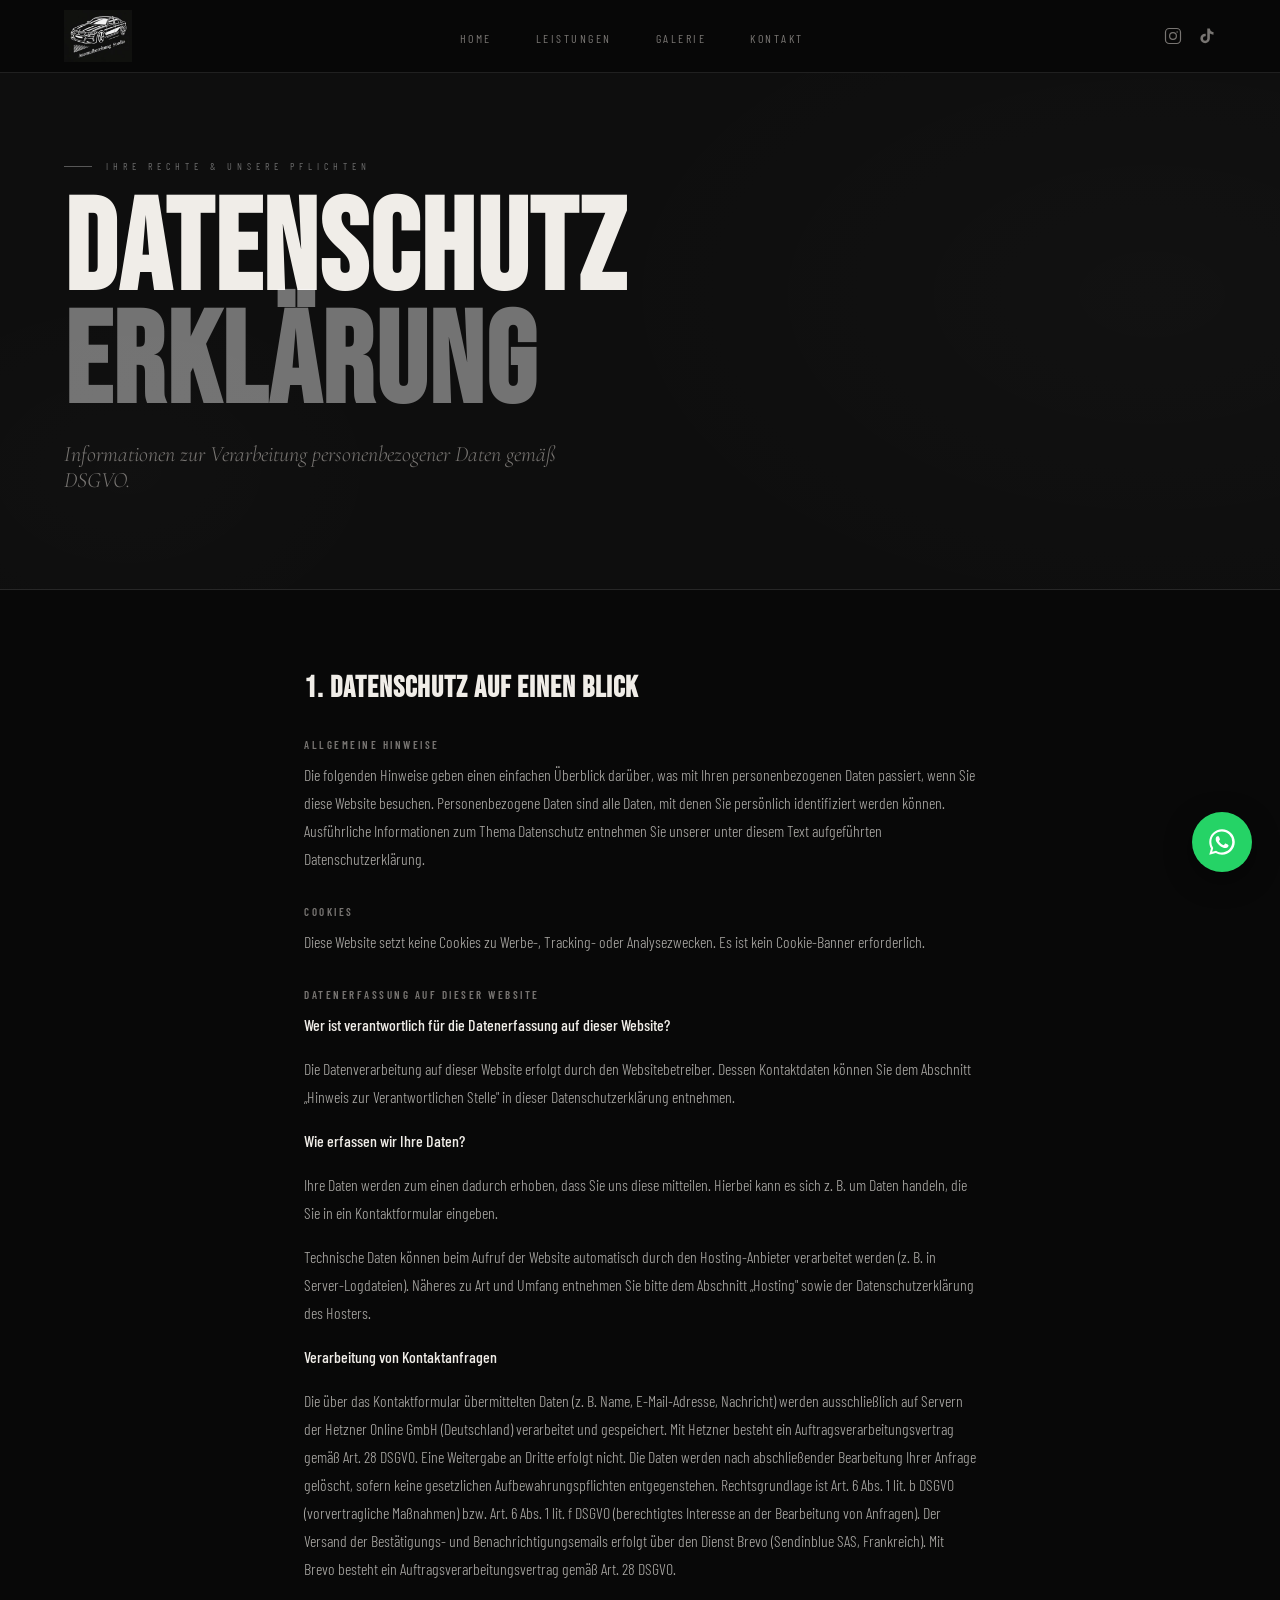
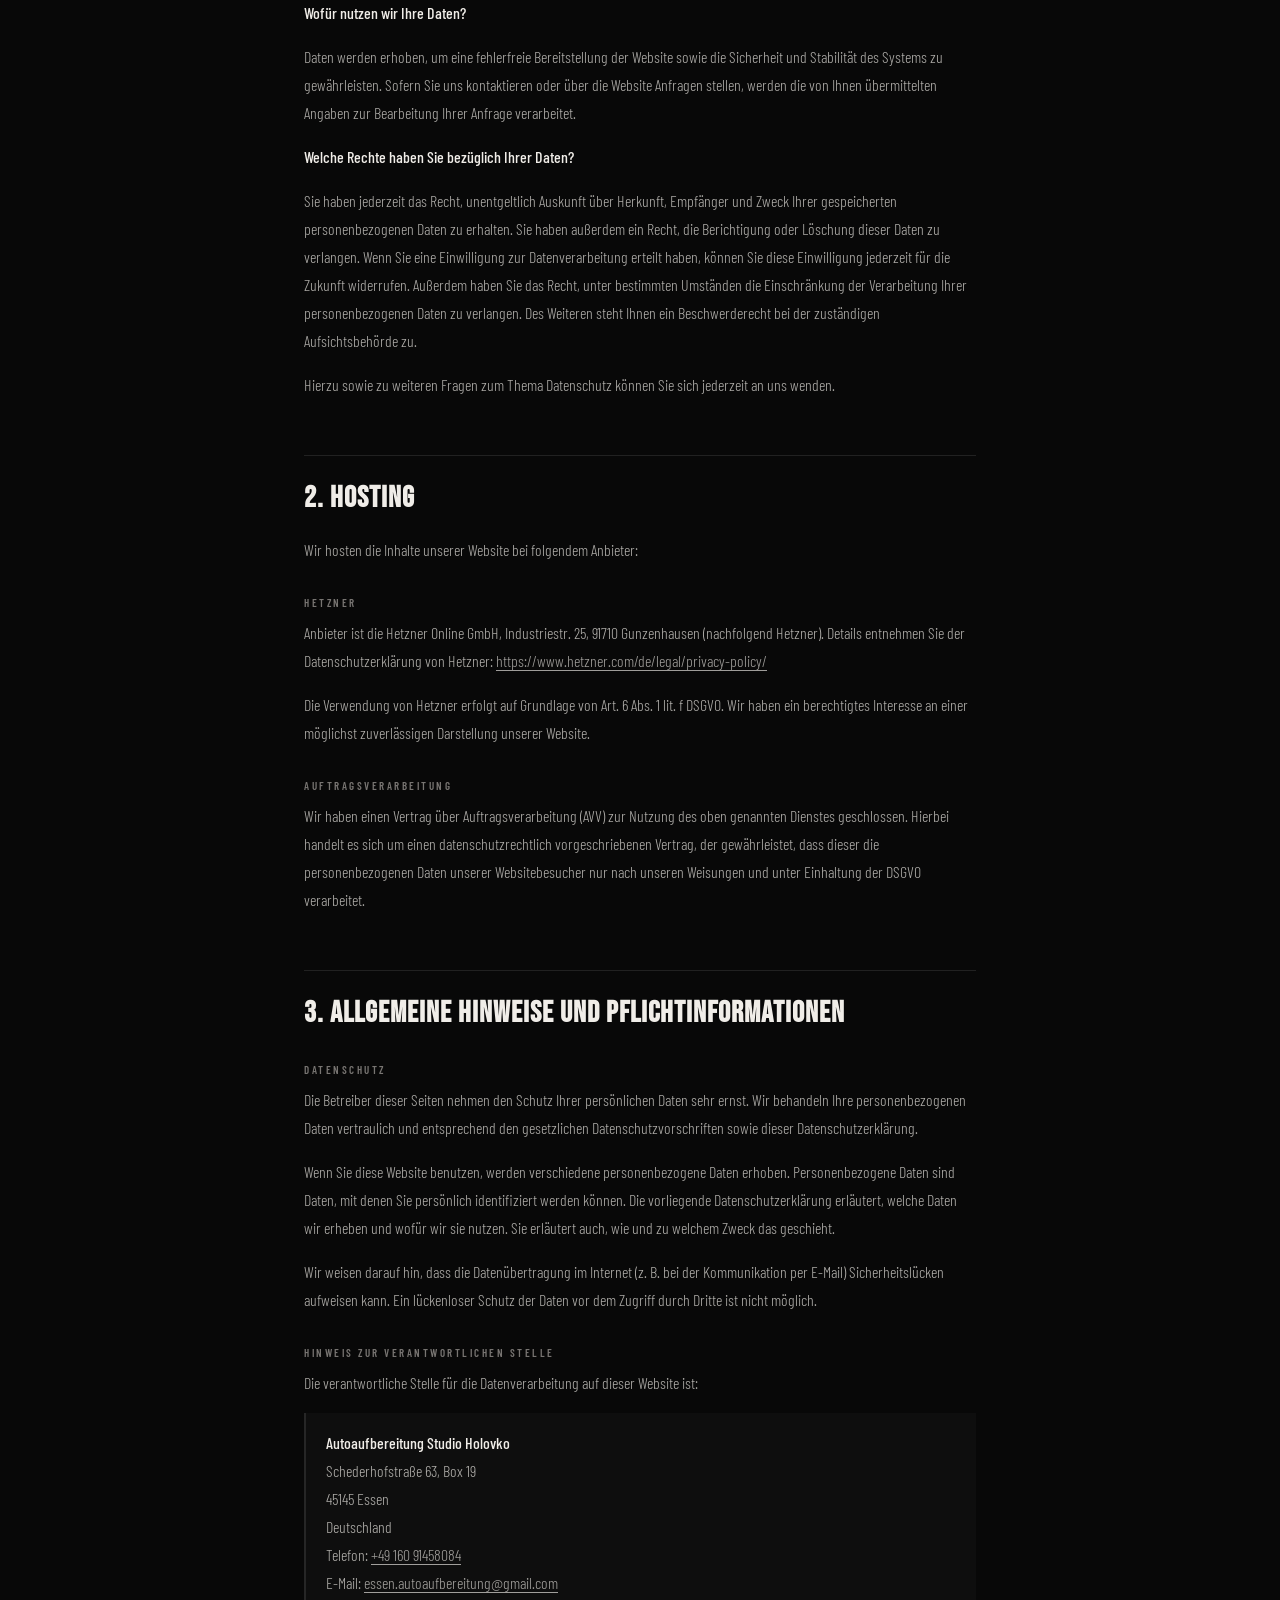
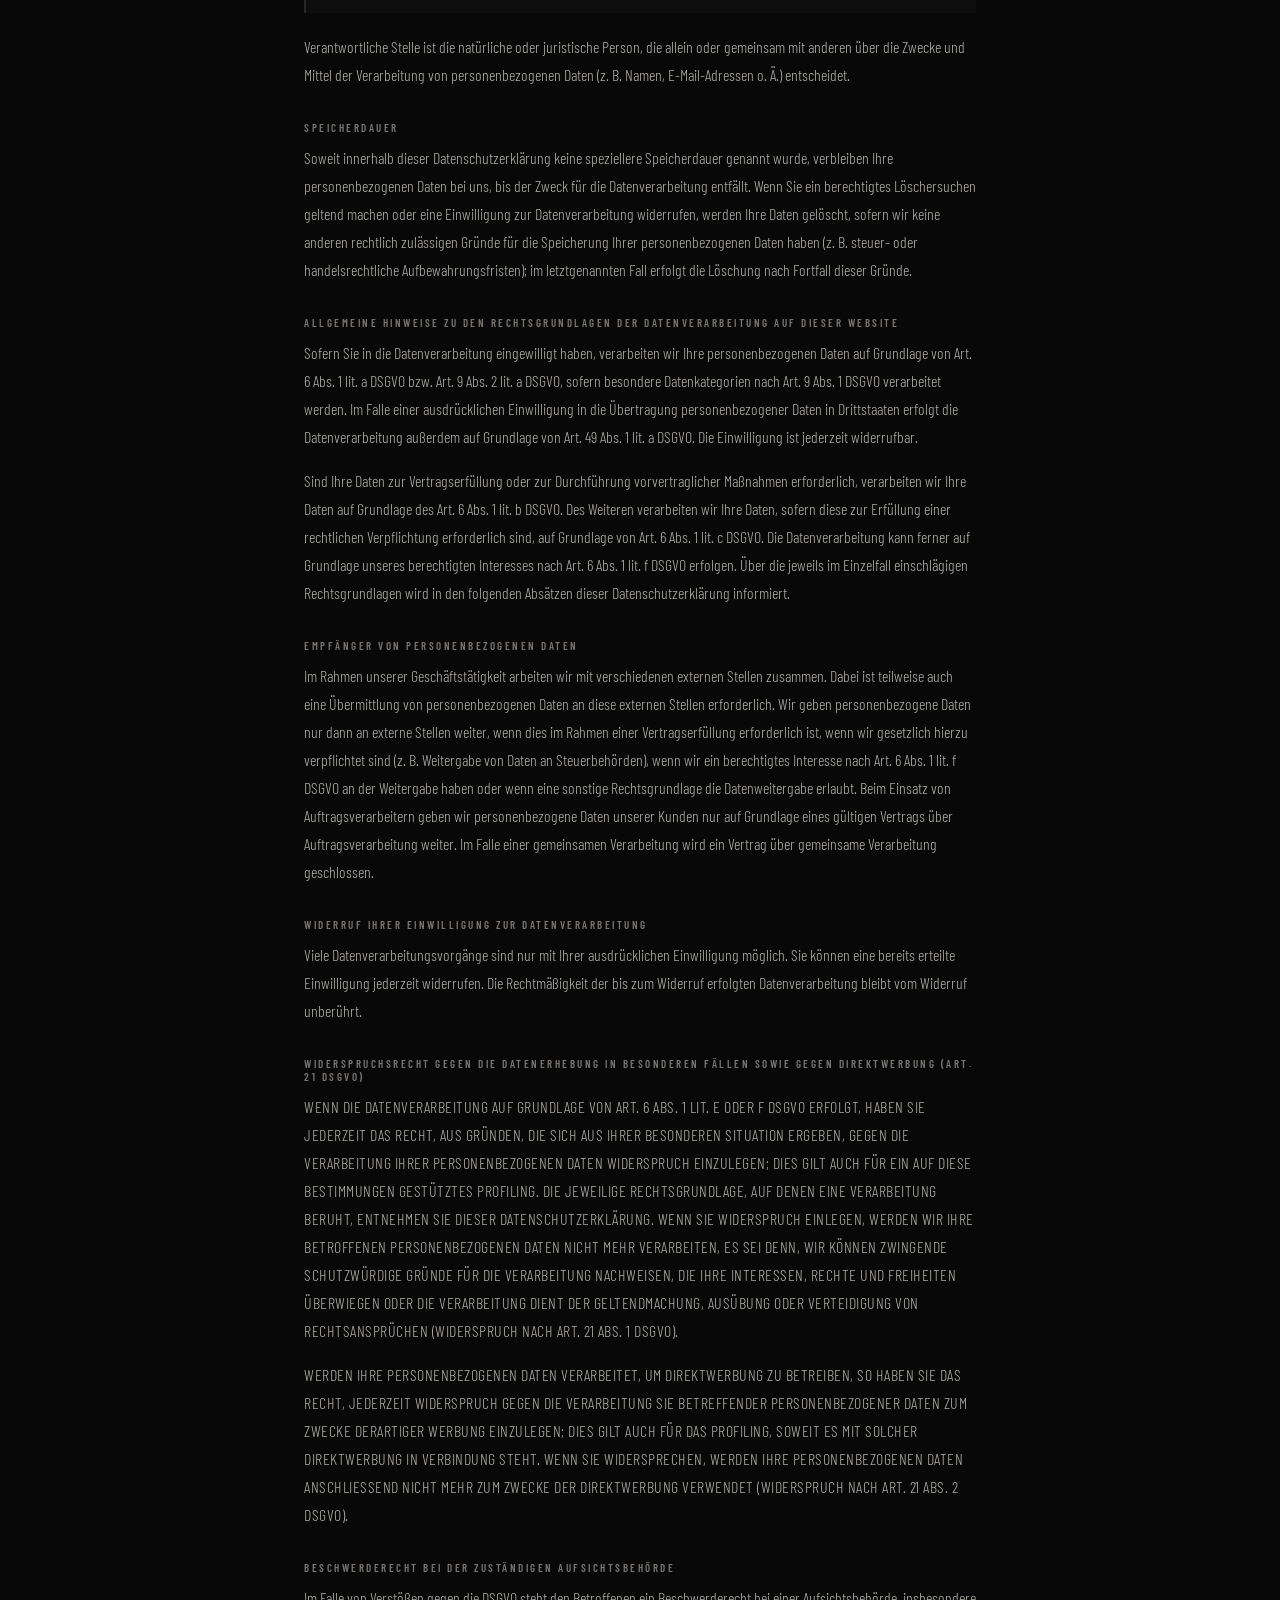
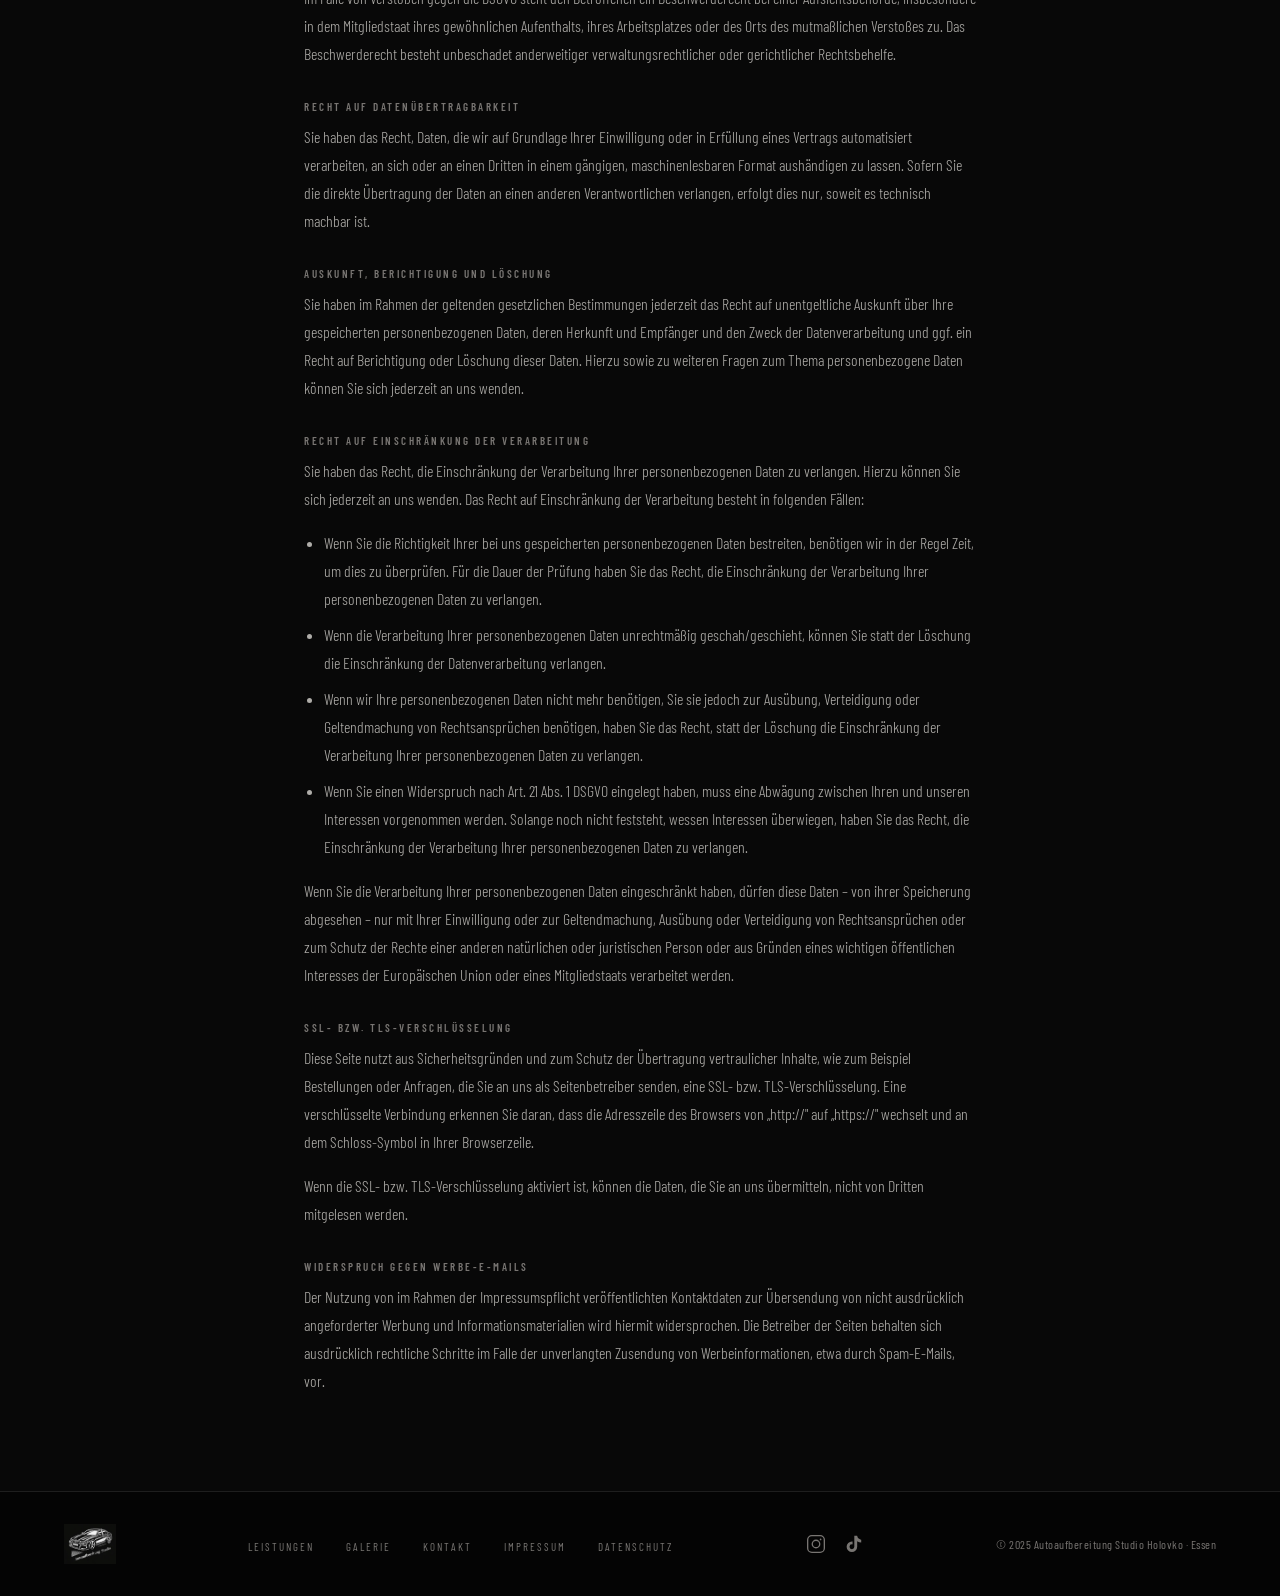
==== datenschutz.html @ ecc508e7 "Feat: Impressum und Datenschutzerklärung hinzugefügt Neue Seiten impressum.html und datenschutz.html" ====
<!DOCTYPE html>
<html lang="de">
<head>
  <meta charset="UTF-8">
  <meta name="viewport" content="width=device-width, initial-scale=1.0">
  <title>Datenschutzerklärung — Studio Holovko Autoaufbereitung Essen</title>
  <meta name="description" content="Datenschutzerklärung von Autoaufbereitung Studio Holovko, Essen. Informationen zur Datenverarbeitung gemäß DSGVO.">
  <meta name="robots" content="noindex, follow">
  <link rel="icon" href="public/favicon.svg" type="image/svg+xml">
  <link rel="icon" href="public/favicon-32.png" sizes="32x32" type="image/png">
  <link rel="apple-touch-icon" href="public/apple-touch-icon.png">
  <meta name="theme-color" content="#080808">
  <link rel="preconnect" href="https://fonts.googleapis.com">
  <link rel="preconnect" href="https://fonts.gstatic.com" crossorigin>
  <link href="https://fonts.googleapis.com/css2?family=Bebas+Neue&family=Barlow+Condensed:wght@300;400;500;600;700&family=Cormorant+Garamond:ital,wght@0,300;0,400;1,300;1,400&display=swap" rel="stylesheet">
  <link rel="stylesheet" href="style.css?v=4">
</head>
<body>

<!-- ─── NAV ─── -->
<nav id="mainNav" class="nav-solid">
  <a href="index.html" class="nav-logo">
    <img src="public/Screenshot%202026-06-11%20142334.png" alt="Autoaufbereitung Studio Holovko">
  </a>
  <ul class="nav-links" id="navLinks">
    <li><a href="index.html" onclick="closeNav()">Home</a></li>
    <li><a href="leistungen.html" onclick="closeNav()">Leistungen</a></li>
    <li><a href="galerie.html" onclick="closeNav()">Galerie</a></li>
    <li><a href="kontakt.html" onclick="closeNav()">Kontakt</a></li>
  </ul>
  <div class="nav-social">
    <a href="https://www.instagram.com/essen.autoaufbereitung" target="_blank" rel="noopener noreferrer" aria-label="Instagram">
      <svg viewBox="0 0 24 24" fill="none" stroke="currentColor" stroke-width="1.6" stroke-linecap="round" stroke-linejoin="round"><rect x="2" y="2" width="20" height="20" rx="5"/><circle cx="12" cy="12" r="4.5"/><circle cx="17.5" cy="6.5" r="1" fill="currentColor" stroke="none"/></svg>
    </a>
    <a href="https://www.tiktok.com/@autoaufbereitung.essen" target="_blank" rel="noopener noreferrer" aria-label="TikTok">
      <svg viewBox="0 0 24 24" fill="currentColor" stroke="none"><path d="M19.59 6.69a4.83 4.83 0 0 1-3.77-4.25V2h-3.45v13.67a2.89 2.89 0 0 1-2.88 2.5 2.89 2.89 0 0 1-2.89-2.89 2.89 2.89 0 0 1 2.89-2.89c.28 0 .54.04.79.1V9.01a6.33 6.33 0 0 0-.79-.05 6.34 6.34 0 0 0-6.34 6.34 6.34 6.34 0 0 0 6.34 6.34 6.34 6.34 0 0 0 6.33-6.34V8.69a8.26 8.26 0 0 0 4.84 1.55V6.79a4.85 4.85 0 0 1-1.07-.1z"/></svg>
    </a>
  </div>
  <div class="nav-toggle" id="navToggle" onclick="toggleNav()" aria-label="Menü öffnen">
    <span></span><span></span><span></span>
  </div>
</nav>

<!-- ─── PAGE HERO ─── -->
<header class="page-hero">
  <div class="page-hero-eyebrow">Ihre Rechte &amp; unsere Pflichten</div>
  <h1 class="page-hero-title">
    DATENSCHUTZ<br>
    <em>ERKLÄRUNG</em>
  </h1>
  <p class="page-hero-sub">Informationen zur Verarbeitung personenbezogener Daten gemäß DSGVO.</p>
</header>

<!-- ─── DSE INHALT ─── -->
<section class="legal-section">

  <h2>1. Datenschutz auf einen Blick</h2>

  <h3>Allgemeine Hinweise</h3>
  <p>Die folgenden Hinweise geben einen einfachen Überblick darüber, was mit Ihren personenbezogenen Daten passiert, wenn Sie diese Website besuchen. Personenbezogene Daten sind alle Daten, mit denen Sie persönlich identifiziert werden können. Ausführliche Informationen zum Thema Datenschutz entnehmen Sie unserer unter diesem Text aufgeführten Datenschutzerklärung.</p>

  <h3>Cookies</h3>
  <p>Diese Website setzt keine Cookies zu Werbe-, Tracking- oder Analysezwecken. Es ist kein Cookie-Banner erforderlich.</p>

  <h3>Datenerfassung auf dieser Website</h3>
  <p><strong>Wer ist verantwortlich für die Datenerfassung auf dieser Website?</strong></p>
  <p>Die Datenverarbeitung auf dieser Website erfolgt durch den Websitebetreiber. Dessen Kontaktdaten können Sie dem Abschnitt „Hinweis zur Verantwortlichen Stelle" in dieser Datenschutzerklärung entnehmen.</p>

  <p><strong>Wie erfassen wir Ihre Daten?</strong></p>
  <p>Ihre Daten werden zum einen dadurch erhoben, dass Sie uns diese mitteilen. Hierbei kann es sich z. B. um Daten handeln, die Sie in ein Kontaktformular eingeben.</p>
  <p>Technische Daten können beim Aufruf der Website automatisch durch den Hosting-Anbieter verarbeitet werden (z. B. in Server-Logdateien). Näheres zu Art und Umfang entnehmen Sie bitte dem Abschnitt „Hosting" sowie der Datenschutzerklärung des Hosters.</p>

  <p><strong>Verarbeitung von Kontaktanfragen</strong></p>
  <p>Die über das Kontaktformular übermittelten Daten (z. B. Name, E-Mail-Adresse, Nachricht) werden ausschließlich auf Servern der Hetzner Online GmbH (Deutschland) verarbeitet und gespeichert. Mit Hetzner besteht ein Auftragsverarbeitungsvertrag gemäß Art. 28 DSGVO. Eine Weitergabe an Dritte erfolgt nicht. Die Daten werden nach abschließender Bearbeitung Ihrer Anfrage gelöscht, sofern keine gesetzlichen Aufbewahrungspflichten entgegenstehen. Rechtsgrundlage ist Art. 6 Abs. 1 lit. b DSGVO (vorvertragliche Maßnahmen) bzw. Art. 6 Abs. 1 lit. f DSGVO (berechtigtes Interesse an der Bearbeitung von Anfragen). Der Versand der Bestätigungs- und Benachrichtigungsemails erfolgt über den Dienst Brevo (Sendinblue SAS, Frankreich). Mit Brevo besteht ein Auftragsverarbeitungsvertrag gemäß Art. 28 DSGVO.</p>

  <p><strong>Wofür nutzen wir Ihre Daten?</strong></p>
  <p>Daten werden erhoben, um eine fehlerfreie Bereitstellung der Website sowie die Sicherheit und Stabilität des Systems zu gewährleisten. Sofern Sie uns kontaktieren oder über die Website Anfragen stellen, werden die von Ihnen übermittelten Angaben zur Bearbeitung Ihrer Anfrage verarbeitet.</p>

  <p><strong>Welche Rechte haben Sie bezüglich Ihrer Daten?</strong></p>
  <p>Sie haben jederzeit das Recht, unentgeltlich Auskunft über Herkunft, Empfänger und Zweck Ihrer gespeicherten personenbezogenen Daten zu erhalten. Sie haben außerdem ein Recht, die Berichtigung oder Löschung dieser Daten zu verlangen. Wenn Sie eine Einwilligung zur Datenverarbeitung erteilt haben, können Sie diese Einwilligung jederzeit für die Zukunft widerrufen. Außerdem haben Sie das Recht, unter bestimmten Umständen die Einschränkung der Verarbeitung Ihrer personenbezogenen Daten zu verlangen. Des Weiteren steht Ihnen ein Beschwerderecht bei der zuständigen Aufsichtsbehörde zu.</p>
  <p>Hierzu sowie zu weiteren Fragen zum Thema Datenschutz können Sie sich jederzeit an uns wenden.</p>

  <h2>2. Hosting</h2>

  <p>Wir hosten die Inhalte unserer Website bei folgendem Anbieter:</p>

  <h3>Hetzner</h3>
  <p>Anbieter ist die Hetzner Online GmbH, Industriestr. 25, 91710 Gunzenhausen (nachfolgend Hetzner). Details entnehmen Sie der Datenschutzerklärung von Hetzner: <a href="https://www.hetzner.com/de/legal/privacy-policy/" target="_blank" rel="noopener noreferrer">https://www.hetzner.com/de/legal/privacy-policy/</a></p>
  <p>Die Verwendung von Hetzner erfolgt auf Grundlage von Art. 6 Abs. 1 lit. f DSGVO. Wir haben ein berechtigtes Interesse an einer möglichst zuverlässigen Darstellung unserer Website.</p>

  <h3>Auftragsverarbeitung</h3>
  <p>Wir haben einen Vertrag über Auftragsverarbeitung (AVV) zur Nutzung des oben genannten Dienstes geschlossen. Hierbei handelt es sich um einen datenschutzrechtlich vorgeschriebenen Vertrag, der gewährleistet, dass dieser die personenbezogenen Daten unserer Websitebesucher nur nach unseren Weisungen und unter Einhaltung der DSGVO verarbeitet.</p>

  <h2>3. Allgemeine Hinweise und Pflichtinformationen</h2>

  <h3>Datenschutz</h3>
  <p>Die Betreiber dieser Seiten nehmen den Schutz Ihrer persönlichen Daten sehr ernst. Wir behandeln Ihre personenbezogenen Daten vertraulich und entsprechend den gesetzlichen Datenschutzvorschriften sowie dieser Datenschutzerklärung.</p>
  <p>Wenn Sie diese Website benutzen, werden verschiedene personenbezogene Daten erhoben. Personenbezogene Daten sind Daten, mit denen Sie persönlich identifiziert werden können. Die vorliegende Datenschutzerklärung erläutert, welche Daten wir erheben und wofür wir sie nutzen. Sie erläutert auch, wie und zu welchem Zweck das geschieht.</p>
  <p>Wir weisen darauf hin, dass die Datenübertragung im Internet (z. B. bei der Kommunikation per E-Mail) Sicherheitslücken aufweisen kann. Ein lückenloser Schutz der Daten vor dem Zugriff durch Dritte ist nicht möglich.</p>

  <h3>Hinweis zur verantwortlichen Stelle</h3>
  <p>Die verantwortliche Stelle für die Datenverarbeitung auf dieser Website ist:</p>
  <div class="legal-address">
    <p>
      <strong>Autoaufbereitung Studio Holovko</strong><br>
      Schederhofstraße 63, Box 19<br>
      45145 Essen<br>
      Deutschland<br>
      Telefon: <a href="tel:+4916091458084">+49 160 91458084</a><br>
      E-Mail: <a href="mailto:essen.autoaufbereitung@gmail.com">essen.autoaufbereitung@gmail.com</a>
    </p>
  </div>
  <p>Verantwortliche Stelle ist die natürliche oder juristische Person, die allein oder gemeinsam mit anderen über die Zwecke und Mittel der Verarbeitung von personenbezogenen Daten (z. B. Namen, E-Mail-Adressen o. Ä.) entscheidet.</p>

  <h3>Speicherdauer</h3>
  <p>Soweit innerhalb dieser Datenschutzerklärung keine speziellere Speicherdauer genannt wurde, verbleiben Ihre personenbezogenen Daten bei uns, bis der Zweck für die Datenverarbeitung entfällt. Wenn Sie ein berechtigtes Löschersuchen geltend machen oder eine Einwilligung zur Datenverarbeitung widerrufen, werden Ihre Daten gelöscht, sofern wir keine anderen rechtlich zulässigen Gründe für die Speicherung Ihrer personenbezogenen Daten haben (z. B. steuer- oder handelsrechtliche Aufbewahrungsfristen); im letztgenannten Fall erfolgt die Löschung nach Fortfall dieser Gründe.</p>

  <h3>Allgemeine Hinweise zu den Rechtsgrundlagen der Datenverarbeitung auf dieser Website</h3>
  <p>Sofern Sie in die Datenverarbeitung eingewilligt haben, verarbeiten wir Ihre personenbezogenen Daten auf Grundlage von Art. 6 Abs. 1 lit. a DSGVO bzw. Art. 9 Abs. 2 lit. a DSGVO, sofern besondere Datenkategorien nach Art. 9 Abs. 1 DSGVO verarbeitet werden. Im Falle einer ausdrücklichen Einwilligung in die Übertragung personenbezogener Daten in Drittstaaten erfolgt die Datenverarbeitung außerdem auf Grundlage von Art. 49 Abs. 1 lit. a DSGVO. Die Einwilligung ist jederzeit widerrufbar.</p>
  <p>Sind Ihre Daten zur Vertragserfüllung oder zur Durchführung vorvertraglicher Maßnahmen erforderlich, verarbeiten wir Ihre Daten auf Grundlage des Art. 6 Abs. 1 lit. b DSGVO. Des Weiteren verarbeiten wir Ihre Daten, sofern diese zur Erfüllung einer rechtlichen Verpflichtung erforderlich sind, auf Grundlage von Art. 6 Abs. 1 lit. c DSGVO. Die Datenverarbeitung kann ferner auf Grundlage unseres berechtigten Interesses nach Art. 6 Abs. 1 lit. f DSGVO erfolgen. Über die jeweils im Einzelfall einschlägigen Rechtsgrundlagen wird in den folgenden Absätzen dieser Datenschutzerklärung informiert.</p>

  <h3>Empfänger von personenbezogenen Daten</h3>
  <p>Im Rahmen unserer Geschäftstätigkeit arbeiten wir mit verschiedenen externen Stellen zusammen. Dabei ist teilweise auch eine Übermittlung von personenbezogenen Daten an diese externen Stellen erforderlich. Wir geben personenbezogene Daten nur dann an externe Stellen weiter, wenn dies im Rahmen einer Vertragserfüllung erforderlich ist, wenn wir gesetzlich hierzu verpflichtet sind (z. B. Weitergabe von Daten an Steuerbehörden), wenn wir ein berechtigtes Interesse nach Art. 6 Abs. 1 lit. f DSGVO an der Weitergabe haben oder wenn eine sonstige Rechtsgrundlage die Datenweitergabe erlaubt. Beim Einsatz von Auftragsverarbeitern geben wir personenbezogene Daten unserer Kunden nur auf Grundlage eines gültigen Vertrags über Auftragsverarbeitung weiter. Im Falle einer gemeinsamen Verarbeitung wird ein Vertrag über gemeinsame Verarbeitung geschlossen.</p>

  <h3>Widerruf Ihrer Einwilligung zur Datenverarbeitung</h3>
  <p>Viele Datenverarbeitungsvorgänge sind nur mit Ihrer ausdrücklichen Einwilligung möglich. Sie können eine bereits erteilte Einwilligung jederzeit widerrufen. Die Rechtmäßigkeit der bis zum Widerruf erfolgten Datenverarbeitung bleibt vom Widerruf unberührt.</p>

  <h3>Widerspruchsrecht gegen die Datenerhebung in besonderen Fällen sowie gegen Direktwerbung (Art. 21 DSGVO)</h3>
  <p class="legal-caps">WENN DIE DATENVERARBEITUNG AUF GRUNDLAGE VON ART. 6 ABS. 1 LIT. E ODER F DSGVO ERFOLGT, HABEN SIE JEDERZEIT DAS RECHT, AUS GRÜNDEN, DIE SICH AUS IHRER BESONDEREN SITUATION ERGEBEN, GEGEN DIE VERARBEITUNG IHRER PERSONENBEZOGENEN DATEN WIDERSPRUCH EINZULEGEN; DIES GILT AUCH FÜR EIN AUF DIESE BESTIMMUNGEN GESTÜTZTES PROFILING. DIE JEWEILIGE RECHTSGRUNDLAGE, AUF DENEN EINE VERARBEITUNG BERUHT, ENTNEHMEN SIE DIESER DATENSCHUTZERKLÄRUNG. WENN SIE WIDERSPRUCH EINLEGEN, WERDEN WIR IHRE BETROFFENEN PERSONENBEZOGENEN DATEN NICHT MEHR VERARBEITEN, ES SEI DENN, WIR KÖNNEN ZWINGENDE SCHUTZWÜRDIGE GRÜNDE FÜR DIE VERARBEITUNG NACHWEISEN, DIE IHRE INTERESSEN, RECHTE UND FREIHEITEN ÜBERWIEGEN ODER DIE VERARBEITUNG DIENT DER GELTENDMACHUNG, AUSÜBUNG ODER VERTEIDIGUNG VON RECHTSANSPRÜCHEN (WIDERSPRUCH NACH ART. 21 ABS. 1 DSGVO).</p>
  <p class="legal-caps">WERDEN IHRE PERSONENBEZOGENEN DATEN VERARBEITET, UM DIREKTWERBUNG ZU BETREIBEN, SO HABEN SIE DAS RECHT, JEDERZEIT WIDERSPRUCH GEGEN DIE VERARBEITUNG SIE BETREFFENDER PERSONENBEZOGENER DATEN ZUM ZWECKE DERARTIGER WERBUNG EINZULEGEN; DIES GILT AUCH FÜR DAS PROFILING, SOWEIT ES MIT SOLCHER DIREKTWERBUNG IN VERBINDUNG STEHT. WENN SIE WIDERSPRECHEN, WERDEN IHRE PERSONENBEZOGENEN DATEN ANSCHLIESSEND NICHT MEHR ZUM ZWECKE DER DIREKTWERBUNG VERWENDET (WIDERSPRUCH NACH ART. 21 ABS. 2 DSGVO).</p>

  <h3>Beschwerderecht bei der zuständigen Aufsichtsbehörde</h3>
  <p>Im Falle von Verstößen gegen die DSGVO steht den Betroffenen ein Beschwerderecht bei einer Aufsichtsbehörde, insbesondere in dem Mitgliedstaat ihres gewöhnlichen Aufenthalts, ihres Arbeitsplatzes oder des Orts des mutmaßlichen Verstoßes zu. Das Beschwerderecht besteht unbeschadet anderweitiger verwaltungsrechtlicher oder gerichtlicher Rechtsbehelfe.</p>

  <h3>Recht auf Datenübertragbarkeit</h3>
  <p>Sie haben das Recht, Daten, die wir auf Grundlage Ihrer Einwilligung oder in Erfüllung eines Vertrags automatisiert verarbeiten, an sich oder an einen Dritten in einem gängigen, maschinenlesbaren Format aushändigen zu lassen. Sofern Sie die direkte Übertragung der Daten an einen anderen Verantwortlichen verlangen, erfolgt dies nur, soweit es technisch machbar ist.</p>

  <h3>Auskunft, Berichtigung und Löschung</h3>
  <p>Sie haben im Rahmen der geltenden gesetzlichen Bestimmungen jederzeit das Recht auf unentgeltliche Auskunft über Ihre gespeicherten personenbezogenen Daten, deren Herkunft und Empfänger und den Zweck der Datenverarbeitung und ggf. ein Recht auf Berichtigung oder Löschung dieser Daten. Hierzu sowie zu weiteren Fragen zum Thema personenbezogene Daten können Sie sich jederzeit an uns wenden.</p>

  <h3>Recht auf Einschränkung der Verarbeitung</h3>
  <p>Sie haben das Recht, die Einschränkung der Verarbeitung Ihrer personenbezogenen Daten zu verlangen. Hierzu können Sie sich jederzeit an uns wenden. Das Recht auf Einschränkung der Verarbeitung besteht in folgenden Fällen:</p>
  <ul>
    <li>Wenn Sie die Richtigkeit Ihrer bei uns gespeicherten personenbezogenen Daten bestreiten, benötigen wir in der Regel Zeit, um dies zu überprüfen. Für die Dauer der Prüfung haben Sie das Recht, die Einschränkung der Verarbeitung Ihrer personenbezogenen Daten zu verlangen.</li>
    <li>Wenn die Verarbeitung Ihrer personenbezogenen Daten unrechtmäßig geschah/geschieht, können Sie statt der Löschung die Einschränkung der Datenverarbeitung verlangen.</li>
    <li>Wenn wir Ihre personenbezogenen Daten nicht mehr benötigen, Sie sie jedoch zur Ausübung, Verteidigung oder Geltendmachung von Rechtsansprüchen benötigen, haben Sie das Recht, statt der Löschung die Einschränkung der Verarbeitung Ihrer personenbezogenen Daten zu verlangen.</li>
    <li>Wenn Sie einen Widerspruch nach Art. 21 Abs. 1 DSGVO eingelegt haben, muss eine Abwägung zwischen Ihren und unseren Interessen vorgenommen werden. Solange noch nicht feststeht, wessen Interessen überwiegen, haben Sie das Recht, die Einschränkung der Verarbeitung Ihrer personenbezogenen Daten zu verlangen.</li>
  </ul>
  <p>Wenn Sie die Verarbeitung Ihrer personenbezogenen Daten eingeschränkt haben, dürfen diese Daten – von ihrer Speicherung abgesehen – nur mit Ihrer Einwilligung oder zur Geltendmachung, Ausübung oder Verteidigung von Rechtsansprüchen oder zum Schutz der Rechte einer anderen natürlichen oder juristischen Person oder aus Gründen eines wichtigen öffentlichen Interesses der Europäischen Union oder eines Mitgliedstaats verarbeitet werden.</p>

  <h3>SSL- bzw. TLS-Verschlüsselung</h3>
  <p>Diese Seite nutzt aus Sicherheitsgründen und zum Schutz der Übertragung vertraulicher Inhalte, wie zum Beispiel Bestellungen oder Anfragen, die Sie an uns als Seitenbetreiber senden, eine SSL- bzw. TLS-Verschlüsselung. Eine verschlüsselte Verbindung erkennen Sie daran, dass die Adresszeile des Browsers von „http://" auf „https://" wechselt und an dem Schloss-Symbol in Ihrer Browserzeile.</p>
  <p>Wenn die SSL- bzw. TLS-Verschlüsselung aktiviert ist, können die Daten, die Sie an uns übermitteln, nicht von Dritten mitgelesen werden.</p>

  <h3>Widerspruch gegen Werbe-E-Mails</h3>
  <p>Der Nutzung von im Rahmen der Impressumspflicht veröffentlichten Kontaktdaten zur Übersendung von nicht ausdrücklich angeforderter Werbung und Informationsmaterialien wird hiermit widersprochen. Die Betreiber der Seiten behalten sich ausdrücklich rechtliche Schritte im Falle der unverlangten Zusendung von Werbeinformationen, etwa durch Spam-E-Mails, vor.</p>

</section>

<!-- ─── FOOTER ─── -->
<footer>
  <div class="footer-logo">
    <img src="public/Screenshot%202026-06-11%20142334.png" alt="Autoaufbereitung Studio Holovko">
  </div>
  <ul class="footer-links">
    <li><a href="leistungen.html">Leistungen</a></li>
    <li><a href="galerie.html">Galerie</a></li>
    <li><a href="kontakt.html">Kontakt</a></li>
    <li><a href="impressum.html">Impressum</a></li>
    <li><a href="datenschutz.html">Datenschutz</a></li>
  </ul>
  <div class="footer-social">
    <a href="https://www.instagram.com/essen.autoaufbereitung" target="_blank" rel="noopener noreferrer" aria-label="Instagram">
      <svg viewBox="0 0 24 24" fill="none" stroke="currentColor" stroke-width="1.6" stroke-linecap="round" stroke-linejoin="round"><rect x="2" y="2" width="20" height="20" rx="5"/><circle cx="12" cy="12" r="4.5"/><circle cx="17.5" cy="6.5" r="1" fill="currentColor" stroke="none"/></svg>
    </a>
    <a href="https://www.tiktok.com/@autoaufbereitung.essen" target="_blank" rel="noopener noreferrer" aria-label="TikTok">
      <svg viewBox="0 0 24 24" fill="currentColor" stroke="none"><path d="M19.59 6.69a4.83 4.83 0 0 1-3.77-4.25V2h-3.45v13.67a2.89 2.89 0 0 1-2.88 2.5 2.89 2.89 0 0 1-2.89-2.89 2.89 2.89 0 0 1 2.89-2.89c.28 0 .54.04.79.1V9.01a6.33 6.33 0 0 0-.79-.05 6.34 6.34 0 0 0-6.34 6.34 6.34 6.34 0 0 0 6.34 6.34 6.34 6.34 0 0 0 6.33-6.34V8.69a8.26 8.26 0 0 0 4.84 1.55V6.79a4.85 4.85 0 0 1-1.07-.1z"/></svg>
    </a>
  </div>
  <div class="footer-copy">© 2025 Autoaufbereitung Studio Holovko · Essen</div>
</footer>

<!-- ─── WHATSAPP FLOAT BUTTON ─── -->
<a class="wa-float" href="https://wa.me/4916091458084?text=Hallo%20Studio%20Holovko%2C%20ich%20interessiere%20mich%20f%C3%BCr%20eine%20Autoaufbereitung." target="_blank" rel="noopener noreferrer" aria-label="Über WhatsApp kontaktieren">
  <svg viewBox="0 0 32 32" fill="currentColor" aria-hidden="true"><path d="M16.04 4C9.42 4 4.04 9.38 4.04 16c0 2.12.55 4.19 1.6 6.02L4 28l6.13-1.6A11.93 11.93 0 0 0 16.04 28c6.62 0 12-5.38 12-12s-5.38-12-12-12zm0 21.82c-1.86 0-3.68-.5-5.27-1.44l-.38-.22-3.64.95.97-3.55-.25-.37a9.78 9.78 0 0 1-1.5-5.2c0-5.42 4.41-9.82 9.84-9.82 2.63 0 5.1 1.02 6.96 2.88a9.75 9.75 0 0 1 2.88 6.95c0 5.42-4.41 9.82-9.84 9.82zm5.39-7.35c-.3-.15-1.75-.86-2.02-.96-.27-.1-.47-.15-.66.15-.2.3-.76.96-.93 1.16-.17.2-.34.22-.64.07-.3-.15-1.25-.46-2.38-1.47-.88-.78-1.47-1.75-1.64-2.05-.17-.3-.02-.46.13-.61.13-.13.3-.34.45-.51.15-.17.2-.29.3-.49.1-.2.05-.37-.02-.52-.08-.15-.66-1.6-.91-2.19-.24-.57-.48-.49-.66-.5l-.56-.01c-.2 0-.52.07-.79.37-.27.3-1.04 1.02-1.04 2.48 0 1.46 1.06 2.87 1.21 3.07.15.2 2.1 3.2 5.08 4.49.71.31 1.26.49 1.69.63.71.23 1.36.19 1.87.12.57-.09 1.75-.72 2-1.41.25-.69.25-1.28.17-1.41-.07-.13-.27-.2-.57-.35z"/></svg>
</a>

<script>
  const nav = document.getElementById('mainNav');
  window.addEventListener('scroll', () => {
    nav.classList.toggle('scrolled', window.scrollY > 48);
  }, { passive: true });

  const toggle = document.getElementById('navToggle');
  function toggleNav() {
    toggle.classList.toggle('open');
    document.getElementById('navLinks').classList.toggle('open');
    document.body.style.overflow = toggle.classList.contains('open') ? 'hidden' : '';
  }
  function closeNav() {
    toggle.classList.remove('open');
    document.getElementById('navLinks').classList.remove('open');
    document.body.style.overflow = '';
  }
  document.addEventListener('keydown', e => { if (e.key === 'Escape') closeNav(); });
</script>
</body>
</html>
---- style.css ----
:root {
  --accent:     #ffffff;
  --accent-mid: rgba(255,255,255,.55);
  --accent-dim: rgba(255,255,255,.1);
  --bg:         #080808;
  --bg-2:       #0e0e0e;
  --bg-3:       #141414;
  --text:       #f0ede8;
  --muted:      #787572;
  --border:     rgba(255,255,255,.1);
}

*, *::before, *::after { margin: 0; padding: 0; box-sizing: border-box; }
html { scroll-behavior: smooth; }

body {
  background: var(--bg);
  color: var(--text);
  font-family: 'Barlow Condensed', sans-serif;
  overflow-x: hidden;
}

/* ─── NAV ─── */
nav {
  position: fixed;
  inset: 0 0 auto 0;
  z-index: 200;
  display: flex;
  justify-content: space-between;
  align-items: center;
  padding: 16px 64px;
  transition: padding .4s ease, background .4s ease, border-color .4s ease;
  border-bottom: 1px solid transparent;
}
nav.scrolled {
  padding: 10px 64px;
  background: rgba(8,8,8,.95);
  backdrop-filter: blur(22px);
  border-color: var(--border);
}
nav.nav-solid {
  padding: 10px 64px;
  background: rgba(8,8,8,.95);
  backdrop-filter: blur(22px);
  border-color: var(--border);
}

.nav-logo {
  display: flex;
  align-items: center;
  text-decoration: none;
  flex-shrink: 0;
}
.nav-logo img {
  height: 52px;
  width: auto;
  display: block;
  mix-blend-mode: screen;
}

.nav-links {
  display: flex;
  gap: 44px;
  list-style: none;
}
.nav-links a {
  color: var(--muted);
  text-decoration: none;
  font-size: 12px;
  letter-spacing: 2.5px;
  text-transform: uppercase;
  transition: color .3s;
}
.nav-links a:hover,
.nav-links a.active { color: var(--text); }

.nav-toggle {
  display: none;
  flex-direction: column;
  gap: 5px;
  cursor: pointer;
  padding: 6px;
  z-index: 300;
}
.nav-toggle span {
  display: block;
  width: 24px;
  height: 1px;
  background: var(--text);
  transition: all .3s;
}
.nav-toggle.open span:nth-child(1) { transform: translateY(6px) rotate(45deg); }
.nav-toggle.open span:nth-child(2) { opacity: 0; }
.nav-toggle.open span:nth-child(3) { transform: translateY(-6px) rotate(-45deg); }

/* ─── HERO (Home – Bild) ─── */
#hero {
  height: 100svh;
  min-height: 640px;
  position: relative;
  display: flex;
  flex-direction: column;
  justify-content: center;
  padding: 0 64px;
  overflow: hidden;
}

.hero-media {
  position: absolute;
  inset: 0;
  z-index: 0;
  overflow: hidden;
  background: var(--bg);
}
.hero-img {
  position: absolute;
  inset: 0;
  width: 100%;
  height: 100%;
  object-fit: cover;
  object-position: center 40%;
  display: block;
}
.hero-overlay {
  position: absolute;
  inset: 0;
  background:
    linear-gradient(90deg, rgba(8,8,8,.92) 0%, rgba(8,8,8,.68) 42%, rgba(8,8,8,.4) 72%, rgba(8,8,8,.58) 100%),
    linear-gradient(to top, rgba(8,8,8,.90) 0%, rgba(8,8,8,.16) 40%, rgba(8,8,8,.26) 100%);
  pointer-events: none;
}

.hero-grain {
  position: absolute;
  inset: 0;
  z-index: 1;
  opacity: .025;
  background-image: url("data:image/svg+xml,%3Csvg xmlns='http://www.w3.org/2000/svg' width='300' height='300'%3E%3Cfilter id='n'%3E%3CfeTurbulence type='fractalNoise' baseFrequency='0.65' numOctaves='3' stitchTiles='stitch'/%3E%3C/filter%3E%3Crect width='300' height='300' filter='url(%23n)' opacity='1'/%3E%3C/svg%3E");
  pointer-events: none;
}

.hero-content {
  position: relative;
  z-index: 2;
  max-width: 860px;
}

.hero-eyebrow {
  display: flex;
  align-items: center;
  gap: 16px;
  font-size: 11px;
  letter-spacing: 5px;
  text-transform: uppercase;
  color: var(--accent-mid);
  margin-bottom: 28px;
  opacity: 0;
  animation: fadeUp .8s ease .2s forwards;
}
.hero-eyebrow::before {
  content: '';
  display: block;
  width: 36px;
  height: 1px;
  background: var(--accent-mid);
  flex-shrink: 0;
}

.hero-title {
  font-family: 'Bebas Neue', sans-serif;
  font-size: clamp(44px, 13vw, 164px);
  line-height: .88;
  letter-spacing: 2px;
  opacity: 0;
  animation: fadeUp .8s ease .4s forwards;
  overflow-wrap: break-word;
}
.hero-title .line-accent { color: rgba(255,255,255,.52); }

.hero-sub {
  font-family: 'Cormorant Garamond', serif;
  font-style: italic;
  font-size: clamp(16px, 2.2vw, 26px);
  color: var(--muted);
  font-weight: 300;
  margin: 24px 0 48px;
  opacity: 0;
  animation: fadeUp .8s ease .6s forwards;
}

.hero-cta {
  display: flex;
  align-items: center;
  gap: 24px;
  flex-wrap: wrap;
  opacity: 0;
  animation: fadeUp .8s ease .8s forwards;
}

.scroll-cue {
  position: absolute;
  bottom: 40px;
  left: 64px;
  display: flex;
  flex-direction: column;
  align-items: center;
  gap: 10px;
  opacity: 0;
  animation: fadeIn 1s ease 1.3s forwards;
}
.scroll-cue-label {
  font-size: 9px;
  letter-spacing: 4px;
  text-transform: uppercase;
  color: var(--muted);
  writing-mode: vertical-rl;
}
.scroll-cue-line {
  width: 1px;
  height: 64px;
  background: linear-gradient(to bottom, rgba(255,255,255,.45) 0%, transparent 100%);
  animation: scrollDrop 2s ease infinite;
}

/* ─── PAGE HERO (Subpages) ─── */
.page-hero {
  padding: 160px 64px 96px;
  position: relative;
  overflow: hidden;
  background: var(--bg-2);
  border-bottom: 1px solid var(--border);
}
.page-hero::before {
  content: '';
  position: absolute;
  inset: 0;
  background:
    radial-gradient(ellipse 70% 90% at 90% 50%, rgba(255,255,255,.015) 0%, transparent 65%),
    radial-gradient(ellipse 40% 60% at 10% 80%, rgba(255,255,255,.01) 0%, transparent 55%);
  pointer-events: none;
}
.page-hero-eyebrow {
  display: flex;
  align-items: center;
  gap: 14px;
  font-size: 10px;
  letter-spacing: 5px;
  text-transform: uppercase;
  color: rgba(255,255,255,.38);
  margin-bottom: 24px;
}
.page-hero-eyebrow::before {
  content: '';
  display: block;
  width: 28px;
  height: 1px;
  background: rgba(255,255,255,.3);
  flex-shrink: 0;
}
.page-hero-title {
  font-family: 'Bebas Neue', sans-serif;
  font-size: clamp(52px, 10vw, 140px);
  line-height: .88;
  letter-spacing: 2px;
}
.page-hero-title em {
  display: block;
  color: rgba(255,255,255,.42);
  font-style: normal;
}
.page-hero-sub {
  font-family: 'Cormorant Garamond', serif;
  font-style: italic;
  font-size: clamp(15px, 2vw, 22px);
  color: var(--muted);
  font-weight: 300;
  margin-top: 20px;
  max-width: 520px;
}

/* ─── BUTTONS ─── */
.btn-primary {
  display: inline-flex;
  align-items: center;
  gap: 12px;
  padding: 15px 40px;
  background: var(--text);
  color: #060606;
  font-family: 'Barlow Condensed', sans-serif;
  font-weight: 700;
  font-size: 12px;
  letter-spacing: 3px;
  text-transform: uppercase;
  text-decoration: none;
  clip-path: polygon(0 0, calc(100% - 12px) 0, 100% 100%, 12px 100%);
  transition: background .3s, transform .3s;
  white-space: nowrap;
}
.btn-primary:hover { background: #ffffff; transform: translateY(-3px); }

.btn-ghost {
  display: inline-flex;
  align-items: center;
  gap: 8px;
  color: var(--muted);
  font-size: 12px;
  letter-spacing: 2.5px;
  text-transform: uppercase;
  text-decoration: none;
  transition: color .3s;
  white-space: nowrap;
}
.btn-ghost::after { content: '↓'; font-size: 16px; }
.btn-ghost:hover { color: var(--text); }

.btn-outline {
  display: inline-flex;
  align-items: center;
  gap: 10px;
  padding: 13px 30px;
  border: 1px solid rgba(255,255,255,.3);
  color: var(--text);
  font-family: 'Barlow Condensed', sans-serif;
  font-size: 11px;
  letter-spacing: 3px;
  text-transform: uppercase;
  text-decoration: none;
  transition: all .3s;
  white-space: nowrap;
}
.btn-outline:hover { background: var(--text); color: #060606; }

/* ─── TICKER ─── */
.ticker-strip {
  background: var(--text);
  overflow: hidden;
  padding: 11px 0;
}
.ticker-track {
  display: flex;
  width: max-content;
  animation: ticker 28s linear infinite;
}
.ticker-item {
  display: inline-flex;
  align-items: center;
  padding: 0 36px;
  font-family: 'Bebas Neue', sans-serif;
  font-size: 15px;
  letter-spacing: 3px;
  color: #080808;
  white-space: nowrap;
}
.ticker-sep {
  width: 4px;
  height: 4px;
  background: rgba(0,0,0,.22);
  border-radius: 50%;
  margin-left: 36px;
}

/* ─── SECTION SHARED ─── */
.section-label {
  display: flex;
  align-items: center;
  gap: 14px;
  font-size: 10px;
  letter-spacing: 5px;
  text-transform: uppercase;
  color: rgba(255,255,255,.42);
  margin-bottom: 60px;
}
.section-label::before {
  content: '';
  display: block;
  width: 28px;
  height: 1px;
  background: rgba(255,255,255,.3);
  flex-shrink: 0;
}

/* ─── ÜBER UNS ─── */
#ueber-uns {
  padding: 130px 64px;
  position: relative;
}

.usp-grid {
  display: grid;
  grid-template-columns: 1fr 1fr;
  gap: 80px;
  align-items: center;
}

.usp-text h2 {
  font-family: 'Bebas Neue', sans-serif;
  font-size: clamp(46px, 6vw, 84px);
  line-height: .93;
  margin-bottom: 32px;
}
.usp-text h2 em { color: rgba(255,255,255,.55); font-style: normal; }

.usp-text p {
  font-family: 'Cormorant Garamond', serif;
  font-size: 17px;
  line-height: 1.85;
  color: var(--muted);
  font-weight: 300;
  margin-bottom: 18px;
}

.pill-row {
  display: flex;
  flex-wrap: wrap;
  gap: 10px;
  margin-top: 36px;
}
.pill {
  padding: 7px 18px;
  border: 1px solid var(--border);
  font-size: 10px;
  letter-spacing: 2.5px;
  text-transform: uppercase;
  color: var(--muted);
  transition: border-color .3s, color .3s;
}
.pill:hover { border-color: rgba(255,255,255,.4); color: var(--text); }

.feature-card {
  background: var(--bg-3);
  padding: 56px 52px;
  border: 1px solid var(--border);
  position: relative;
  overflow: hidden;
}
.feature-card::before {
  content: '';
  position: absolute;
  top: -60px; right: -60px;
  width: 220px; height: 220px;
  background: radial-gradient(circle, rgba(255,255,255,.035) 0%, transparent 70%);
  pointer-events: none;
}

.feature-badge {
  display: inline-block;
  background: var(--text);
  color: #060606;
  font-size: 10px;
  letter-spacing: 3px;
  text-transform: uppercase;
  font-weight: 700;
  padding: 5px 14px;
  margin-bottom: 26px;
}

.feature-card h3 {
  font-family: 'Bebas Neue', sans-serif;
  font-size: 48px;
  line-height: .95;
  margin-bottom: 28px;
}

.chrome-split {
  display: flex;
  align-items: center;
  gap: 12px;
  margin-bottom: 28px;
}
.chrome-before, .chrome-after {
  flex: 1;
  height: 72px;
  display: flex;
  align-items: center;
  justify-content: center;
  font-size: 10px;
  letter-spacing: 2px;
  text-transform: uppercase;
  font-weight: 600;
  border-radius: 2px;
}
.chrome-before {
  background: linear-gradient(135deg, #b0b0b0, #e6e6e6, #a4a4a4, #d0d0d0, #b8b8b8);
  color: #1a1a1a;
}
.chrome-after {
  background: linear-gradient(135deg, #191919, #2a2a2a, #111, #202020);
  color: rgba(255,255,255,.82);
  border: 1px solid rgba(255,255,255,.14);
}
.chrome-arrow { color: var(--muted); font-size: 22px; flex-shrink: 0; }

.feature-card p {
  font-family: 'Cormorant Garamond', serif;
  font-size: 16px;
  line-height: 1.8;
  color: var(--muted);
  font-weight: 300;
}

/* ─── GALERIE ─── */
#galerie, .galerie-section {
  padding: 130px 64px;
  position: relative;
}

.gallery-head {
  display: flex;
  justify-content: space-between;
  align-items: flex-end;
  gap: 40px;
  margin-bottom: 56px;
}
.gallery-h2 {
  font-family: 'Bebas Neue', sans-serif;
  font-size: clamp(46px, 7vw, 92px);
  line-height: .9;
}
.gallery-h2 em { color: rgba(255,255,255,.42); font-style: normal; }
.gallery-intro {
  font-family: 'Cormorant Garamond', serif;
  font-style: italic;
  font-size: clamp(15px, 1.6vw, 19px);
  line-height: 1.7;
  color: var(--muted);
  font-weight: 300;
  max-width: 360px;
  text-align: right;
}

.gallery-grid {
  display: grid;
  grid-template-columns: repeat(3, 1fr);
  grid-auto-rows: 248px;
  gap: 14px;
}
.gallery-item {
  position: relative;
  overflow: hidden;
  border: 1px solid var(--border);
  background: var(--bg-3);
  margin: 0;
}
.gallery-item img {
  width: 100%;
  height: 100%;
  object-fit: cover;
  display: block;
  filter: grayscale(.18) contrast(1.02);
  transition: transform .8s cubic-bezier(.2,.7,.2,1), filter .5s ease;
}
.gallery-item:hover img { transform: scale(1.05); filter: grayscale(0) contrast(1.04); }
.gallery-item::after {
  content: '';
  position: absolute;
  inset: 0;
  background: linear-gradient(to top, rgba(8,8,8,.55) 0%, transparent 42%);
  pointer-events: none;
}
.gallery-cap {
  position: absolute;
  left: 18px;
  bottom: 14px;
  z-index: 2;
  font-size: 10px;
  letter-spacing: 2.5px;
  text-transform: uppercase;
  color: rgba(255,255,255,.9);
}
.gallery-cap span {
  display: block;
  margin-top: 3px;
  font-family: 'Cormorant Garamond', serif;
  font-style: italic;
  font-size: 13px;
  letter-spacing: 0;
  text-transform: none;
  color: var(--muted);
}
.gi-wide { grid-column: span 2; }
.gi-tall { grid-row: span 2; }

.gallery-cta {
  display: flex;
  justify-content: center;
  margin-top: 52px;
}

/* ─── VIDEO SECTION ─── */
.video-section {
  padding: 80px 64px 130px;
  background: var(--bg-2);
}
.video-layout {
  display: grid;
  grid-template-columns: 1fr auto;
  gap: 80px;
  align-items: center;
}
.video-text {
  max-width: 520px;
}
.video-text-h2 {
  font-family: 'Bebas Neue', sans-serif;
  font-size: clamp(46px, 6vw, 80px);
  line-height: .93;
  margin-bottom: 32px;
}
.video-text-h2 em { color: rgba(255,255,255,.45); font-style: normal; }
.video-text-p {
  font-family: 'Cormorant Garamond', serif;
  font-size: 17px;
  line-height: 1.85;
  color: var(--muted);
  font-weight: 300;
  margin-bottom: 16px;
}
.video-section-inner {
  position: relative;
  overflow: hidden;
  background: #000;
  border: 1px solid var(--border);
  width: 380px;
  flex-shrink: 0;
}
.video-section video {
  width: 100%;
  display: block;
}

/* ─── LEISTUNGEN ─── */
#leistungen, .leistungen-section {
  padding: 130px 64px;
  background: var(--bg-2);
  position: relative;
}

.services-header {
  display: flex;
  justify-content: space-between;
  align-items: flex-end;
  margin-bottom: 72px;
}
.services-h2 {
  font-family: 'Bebas Neue', sans-serif;
  font-size: clamp(52px, 9vw, 110px);
  line-height: .88;
}
.services-h2 em { display: block; color: rgba(255,255,255,.42); font-style: normal; }

.services-big-num {
  font-family: 'Bebas Neue', sans-serif;
  font-size: 96px;
  line-height: 1;
  color: transparent;
  -webkit-text-stroke: 1px rgba(255,255,255,.12);
}

.services-grid {
  display: grid;
  grid-template-columns: repeat(3, 1fr);
  gap: 3px;
}

.service-card {
  background: var(--bg-3);
  padding: 44px 36px;
  position: relative;
  overflow: hidden;
  cursor: default;
  transition: background .35s ease, transform .35s ease;
  border: 1px solid transparent;
}
.service-card::after {
  content: '';
  position: absolute;
  bottom: 0; left: 0;
  width: 0; height: 2px;
  background: var(--text);
  transition: width .4s ease;
}
.service-card:hover {
  background: #0a0a0a;
  border-color: var(--border);
  transform: translateY(-5px);
}
.service-card:hover::after { width: 100%; }

.s-num {
  position: absolute;
  top: 18px; right: 22px;
  font-family: 'Bebas Neue', sans-serif;
  font-size: 52px;
  color: transparent;
  -webkit-text-stroke: 1px rgba(255,255,255,.06);
  line-height: 1;
  transition: -webkit-text-stroke-color .35s;
}
.service-card:hover .s-num { -webkit-text-stroke-color: rgba(255,255,255,.18); }

.s-icon {
  width: 44px; height: 44px;
  color: rgba(255,255,255,.68);
  margin-bottom: 20px;
  transition: color .3s;
}
.service-card:hover .s-icon { color: var(--text); }

.service-card h3 {
  font-size: 17px;
  font-weight: 600;
  letter-spacing: 1px;
  text-transform: uppercase;
  margin-bottom: 12px;
  line-height: 1.2;
}
.service-card p {
  font-family: 'Cormorant Garamond', serif;
  font-size: 15px;
  line-height: 1.7;
  color: var(--muted);
  font-weight: 300;
}
.s-price {
  display: inline-block;
  margin-top: 16px;
  font-family: 'Barlow Condensed', sans-serif;
  font-size: 13px;
  font-weight: 600;
  letter-spacing: 1.5px;
  text-transform: uppercase;
  color: var(--text);
  border: 1px solid var(--border);
  padding: 4px 10px;
  border-radius: 2px;
  opacity: .55;
  transition: opacity .3s;
}
.service-card:hover .s-price { opacity: 1; }

.services-info-block {
  margin-top: 48px;
  padding: 28px 36px;
  border: 1px solid var(--border);
  background: var(--bg-3);
  display: flex;
  flex-direction: column;
  gap: 10px;
}
.services-info-block p {
  font-family: 'Cormorant Garamond', serif;
  font-size: 15px;
  line-height: 1.75;
  color: var(--muted);
  font-weight: 300;
  margin: 0;
}
.services-info-block strong {
  font-weight: 500;
  color: var(--text);
}

/* ─── LEISTUNGEN PREVIEW (Home) ─── */
.leistungen-preview {
  padding: 130px 64px;
  background: var(--bg-2);
}
.leistungen-preview .services-grid {
  grid-template-columns: repeat(3, 1fr);
  margin-bottom: 52px;
}
.section-cta {
  display: flex;
  justify-content: center;
}

/* ─── KONTAKT ─── */
#kontakt, .kontakt-section {
  padding: 130px 64px;
  position: relative;
}

.contact-grid {
  display: grid;
  grid-template-columns: 1fr 1fr;
  gap: 80px;
  align-items: start;
}

.contact-info h2 {
  font-family: 'Bebas Neue', sans-serif;
  font-size: clamp(52px, 7.5vw, 96px);
  line-height: .9;
  margin-bottom: 56px;
}
.contact-info h2 span { display: block; color: rgba(255,255,255,.45); }

.c-detail {
  display: flex;
  gap: 22px;
  align-items: flex-start;
  padding-bottom: 36px;
  margin-bottom: 36px;
  border-bottom: 1px solid var(--border);
}
.c-detail:last-child { border-bottom: none; margin-bottom: 0; padding-bottom: 0; }

.c-icon {
  width: 38px; height: 38px;
  color: rgba(255,255,255,.5);
  flex-shrink: 0;
  margin-top: 3px;
}
.c-text strong {
  display: block;
  font-size: 10px;
  letter-spacing: 3px;
  text-transform: uppercase;
  color: var(--muted);
  margin-bottom: 8px;
}
.c-text span, .c-text a {
  font-family: 'Barlow Condensed', sans-serif;
  font-size: 22px;
  color: var(--text);
  text-decoration: none;
  line-height: 1.4;
  transition: color .3s;
}
.c-text a:hover { color: var(--accent); }

.map-box {
  min-height: 520px;
  background: var(--bg-3);
  border: 1px solid var(--border);
  position: relative;
  display: flex;
  flex-direction: column;
  align-items: center;
  justify-content: center;
  overflow: hidden;
}
.map-grid-bg {
  position: absolute;
  inset: 0;
  background-image:
    linear-gradient(rgba(255,255,255,.03) 1px, transparent 1px),
    linear-gradient(90deg, rgba(255,255,255,.03) 1px, transparent 1px);
  background-size: 44px 44px;
}
.map-grid-bg::after {
  content: '';
  position: absolute;
  inset: 0;
  background: radial-gradient(ellipse 80% 80% at 50% 50%, transparent 40%, var(--bg-3) 100%);
}
.map-pin-wrap {
  position: relative;
  z-index: 2;
  display: flex;
  flex-direction: column;
  align-items: center;
  gap: 20px;
}
.map-dot {
  width: 14px; height: 14px;
  background: var(--text);
  border-radius: 50%;
  box-shadow: 0 0 0 6px rgba(255,255,255,.14), 0 0 0 14px rgba(255,255,255,.05);
  animation: pinPulse 2.4s ease infinite;
}
.map-label {
  background: var(--bg);
  border: 1px solid var(--border);
  padding: 18px 28px;
  text-align: center;
}
.map-label strong {
  display: block;
  font-family: 'Bebas Neue', sans-serif;
  font-size: 18px;
  letter-spacing: 2px;
  margin-bottom: 6px;
}
.map-label span {
  font-size: 13px;
  color: var(--muted);
  line-height: 1.5;
}
.map-btn {
  display: inline-flex;
  align-items: center;
  gap: 10px;
  padding: 13px 30px;
  border: 1px solid rgba(255,255,255,.3);
  color: var(--text);
  font-size: 11px;
  letter-spacing: 3px;
  text-transform: uppercase;
  text-decoration: none;
  transition: all .3s;
}
.map-btn:hover { background: var(--text); color: #060606; }

/* ─── SOCIAL ICONS ─── */
.nav-social {
  display: flex;
  align-items: center;
  gap: 16px;
  margin-left: 32px;
}
.nav-social a {
  display: flex;
  align-items: center;
  color: var(--muted);
  transition: color .3s;
}
.nav-social a:hover { color: var(--text); }
.nav-social svg { width: 18px; height: 18px; }

.footer-social {
  display: flex;
  align-items: center;
  gap: 18px;
}
.footer-social a {
  display: flex;
  align-items: center;
  color: var(--muted);
  transition: color .3s;
}
.footer-social a:hover { color: var(--text); }
.footer-social svg { width: 20px; height: 20px; }

/* ─── FOOTER ─── */
footer {
  background: #040404;
  border-top: 1px solid var(--border);
  padding: 32px 64px;
  display: flex;
  justify-content: space-between;
  align-items: center;
  flex-wrap: wrap;
  gap: 16px;
}
.footer-logo { display: flex; align-items: center; }
.footer-logo img {
  height: 40px;
  width: auto;
  display: block;
  mix-blend-mode: screen;
}
.footer-copy { font-size: 12px; color: var(--muted); letter-spacing: .5px; }
.footer-links {
  display: flex;
  gap: 32px;
  list-style: none;
}
.footer-links a {
  font-size: 11px;
  letter-spacing: 2px;
  text-transform: uppercase;
  color: var(--muted);
  text-decoration: none;
  transition: color .3s;
}
.footer-links a:hover { color: var(--text); }

/* ─── WIE WIR ARBEITEN ─── */
.wwa-section {
  padding: 130px 64px 56px;
  position: relative;
  background: var(--bg-2);
}

.wwa-header {
  display: flex;
  justify-content: space-between;
  align-items: flex-end;
  gap: 40px;
  margin-bottom: 52px;
}
.wwa-title {
  font-family: 'Bebas Neue', sans-serif;
  font-size: clamp(46px, 7vw, 92px);
  line-height: .9;
}
.wwa-title em { color: rgba(255,255,255,.42); font-style: normal; }
.wwa-intro {
  font-family: 'Cormorant Garamond', serif;
  font-style: italic;
  font-size: clamp(15px, 1.6vw, 19px);
  line-height: 1.7;
  color: var(--muted);
  font-weight: 300;
  max-width: 360px;
  text-align: right;
}

.wwa-track-wrap {
  overflow-x: auto;
  scroll-snap-type: x mandatory;
  -webkit-overflow-scrolling: touch;
  scrollbar-width: none;
  cursor: grab;
  user-select: none;
  padding-bottom: 4px;
}
.wwa-track-wrap::-webkit-scrollbar { display: none; }
.wwa-track-wrap.dragging { cursor: grabbing; }

.wwa-track {
  display: flex;
  gap: 14px;
  width: max-content;
}

.wwa-item {
  position: relative;
  flex-shrink: 0;
  width: 240px;
  aspect-ratio: 9/16;
  overflow: hidden;
  border: 1px solid var(--border);
  background: var(--bg-3);
  scroll-snap-align: start;
  transition: border-color .3s;
}
.wwa-item:hover { border-color: rgba(255,255,255,.28); }
.wwa-item video {
  width: 100%;
  height: 100%;
  object-fit: cover;
  display: block;
  pointer-events: none;
}
.wwa-item::after {
  content: '';
  position: absolute;
  inset: 0;
  background: linear-gradient(to top, rgba(8,8,8,.65) 0%, transparent 42%);
  pointer-events: none;
}
.wwa-cap {
  position: absolute;
  bottom: 16px;
  left: 16px;
  z-index: 2;
  font-size: 10px;
  letter-spacing: 2.5px;
  text-transform: uppercase;
  color: rgba(255,255,255,.9);
}

/* ─── ZERTIFIKAT & QR ─── */
.zert-section {
  padding: 56px 64px 130px;
  background: var(--bg-2);
}
.zert-section .section-label { margin-bottom: 40px; }

.cert-box {
  border: 1px solid var(--border);
  overflow: hidden;
  background: #000;
}

.cert-viewport {
  position: relative;
  overflow: hidden;
  line-height: 0;
}

.cert-track {
  display: flex;
  flex-wrap: nowrap;
  transition: transform 0.38s cubic-bezier(0.4, 0, 0.2, 1);
}

.cert-slide {
  flex: 0 0 100%;
  min-width: 0;
}
.cert-slide img {
  display: block;
  width: 100%;
  height: auto;
  max-height: 520px;
  object-fit: contain;
  background: #000;
}

/* Arrows — round, semi-transparent, Instagram-style */
.cert-arrow {
  position: absolute;
  top: 50%;
  transform: translateY(-50%);
  z-index: 2;
  background: rgba(0,0,0,0.38);
  border: none;
  color: rgba(255,255,255,0.88);
  width: 30px;
  height: 30px;
  border-radius: 50%;
  display: flex;
  align-items: center;
  justify-content: center;
  cursor: pointer;
  transition: background 0.18s, color 0.18s;
}
.cert-arrow svg { width: 15px; height: 15px; flex-shrink: 0; }
.cert-arrow--l { left: 10px; }
.cert-arrow--r { right: 10px; }
.cert-arrow:hover { background: rgba(0,0,0,0.6); color: #fff; }

/* Dots — bottom center overlay */
.cert-dots {
  position: absolute;
  bottom: 10px;
  left: 50%;
  transform: translateX(-50%);
  display: flex;
  gap: 5px;
  align-items: center;
  z-index: 2;
}
.cert-dot {
  width: 6px;
  height: 6px;
  border-radius: 50%;
  background: rgba(255,255,255,0.45);
  border: none;
  padding: 0;
  cursor: pointer;
  transition: background 0.2s, transform 0.2s;
}
.cert-dot.active {
  background: #fff;
  transform: scale(1.25);
}

/* ─── ANIMATIONS ─── */
@keyframes fadeUp {
  from { opacity: 0; transform: translateY(28px); }
  to   { opacity: 1; transform: translateY(0); }
}
@keyframes fadeIn {
  from { opacity: 0; }
  to   { opacity: 1; }
}
@keyframes ticker {
  from { transform: translateX(0); }
  to   { transform: translateX(-50%); }
}
@keyframes scrollDrop {
  0%, 100% { opacity: .3; transform: scaleY(1); transform-origin: top; }
  50%       { opacity: 1; transform: scaleY(1.08); transform-origin: top; }
}
@keyframes pinPulse {
  0%, 100% { box-shadow: 0 0 0 6px rgba(255,255,255,.14), 0 0 0 14px rgba(255,255,255,.05); }
  50%       { box-shadow: 0 0 0 10px rgba(255,255,255,.17), 0 0 0 22px rgba(255,255,255,.03); }
}

.reveal {
  opacity: 0;
  transform: translateY(38px);
  transition: opacity .75s cubic-bezier(.25,.46,.45,.94), transform .75s cubic-bezier(.25,.46,.45,.94);
}
.reveal.in { opacity: 1; transform: translateY(0); }

/* ─── RESPONSIVE 1100px ─── */
@media (max-width: 1100px) {
  nav, nav.scrolled, nav.nav-solid { padding-left: 40px; padding-right: 40px; }
  #hero { padding: 0 40px; }
  .page-hero { padding: 140px 40px 80px; }
  #ueber-uns, #galerie, .galerie-section, #leistungen, .leistungen-section,
  .leistungen-preview, #kontakt, .kontakt-section, .video-section,
  .wwa-section, .zert-section { padding-left: 40px; padding-right: 40px; }
  .video-section-inner { width: 320px; }
  footer { padding-left: 40px; padding-right: 40px; }
  .usp-grid { grid-template-columns: 1fr; gap: 48px; }
  .services-grid { grid-template-columns: repeat(2, 1fr); }
  .leistungen-preview .services-grid { grid-template-columns: repeat(2, 1fr); }
  .contact-grid { grid-template-columns: 1fr; }
  .map-box { min-height: 360px; }
  .gallery-grid { grid-auto-rows: 200px; }
}

/* ─── RESPONSIVE 768px ─── */
@media (max-width: 768px) {
  nav { padding: 12px 20px; }
  nav.scrolled, nav.nav-solid { padding: 8px 20px; }
  .nav-logo img { height: 42px; }

  .nav-links {
    display: none;
    position: fixed;
    top: 0;
    left: 0;
    right: 0;
    height: 100svh;
    background: rgba(8,8,8,.98);
    flex-direction: column;
    justify-content: center;
    align-items: center;
    gap: 36px;
    z-index: 250;
  }
  .nav-links.open { display: flex; }
  .nav-links.open a { font-size: 28px; letter-spacing: 4px; color: var(--text); }
  .nav-links.open a:hover { color: rgba(255,255,255,.65); }
  .nav-toggle { display: flex; }

  #hero { padding: 0 20px; min-height: 100svh; }
  .scroll-cue { left: 20px; bottom: 28px; }
  .hero-eyebrow { font-size: 10px; letter-spacing: 3px; margin-bottom: 18px; }
  .hero-sub { font-size: clamp(15px, 4.5vw, 20px); margin-bottom: 36px; }
  .hero-cta { gap: 16px; }
  .btn-primary { padding: 14px 30px; }

  .page-hero { padding: 120px 20px 64px; }
  #ueber-uns, #galerie, .galerie-section, #leistungen, .leistungen-section,
  .leistungen-preview, #kontakt, .kontakt-section { padding: 80px 20px; }
  .nav-social { display: none; }

  .video-section { padding: 60px 20px 80px; }
  .video-layout { grid-template-columns: 1fr; gap: 40px; }
  .video-text { max-width: none; }
  .video-section-inner { width: 100%; max-width: 420px; margin: 0 auto; }
  .section-label { margin-bottom: 40px; font-size: 9px; }

  .wwa-section { padding: 80px 20px 40px; }
  .wwa-header { flex-direction: column; align-items: flex-start; gap: 16px; }
  .wwa-intro { text-align: left; max-width: none; }
  .wwa-item { width: 200px; }

  .zert-section { padding: 40px 20px 80px; }
  .cert-arrow { width: 26px; height: 26px; }
  .cert-arrow svg { width: 13px; height: 13px; }

  .gallery-head { flex-direction: column; align-items: flex-start; gap: 16px; margin-bottom: 36px; }
  .gallery-intro { text-align: left; max-width: none; }
  .gallery-grid { grid-template-columns: 1fr; grid-auto-rows: auto; gap: 12px; }
  .gi-wide { grid-column: auto; }
  .gi-tall { grid-row: auto; }
  .gallery-item { aspect-ratio: 3 / 4; }
  .gallery-item.gi-wide { aspect-ratio: 16 / 10; }
  .gallery-item img { filter: grayscale(0); }

  .services-grid { grid-template-columns: 1fr; gap: 2px; }
  .leistungen-preview .services-grid { grid-template-columns: 1fr; }
  .services-header { flex-direction: column; align-items: flex-start; gap: 12px; margin-bottom: 48px; }
  .services-big-num { font-size: 60px; }
  .service-card { padding: 32px 24px; }
  .service-card:hover { transform: none; }

  .feature-card { padding: 32px 24px; }
  .feature-card h3 { font-size: 36px; }
  .chrome-before, .chrome-after { height: 60px; font-size: 9px; }

  .contact-info h2 { margin-bottom: 36px; }
  .c-text span, .c-text a { font-size: 19px; }
  .map-box { min-height: 300px; }
  .map-label { padding: 14px 20px; }

  footer { padding: 24px 20px; flex-direction: column; text-align: center; gap: 12px; }
  .footer-logo { justify-content: center; }
  .footer-copy { font-size: 11px; }
  .footer-links { gap: 20px; justify-content: center; }

  .video-label { padding: 20px 24px; }
  .video-label strong { font-size: 20px; }
}

/* ─── RESPONSIVE 420px ─── */
@media (max-width: 420px) {
  .hero-title { font-size: clamp(40px, 13vw, 80px); }
  .btn-primary { padding: 13px 24px; font-size: 11px; letter-spacing: 2px; }
  .btn-ghost, .btn-outline { font-size: 11px; letter-spacing: 2px; }
  .feature-card h3 { font-size: 30px; }
  .c-text span, .c-text a { font-size: 17px; }
}

/* ─── LEGAL PAGES ─── */
.legal-section {
  max-width: 800px;
  margin: 0 auto;
  padding: 80px 64px;
}
.legal-section h2 {
  font-family: 'Bebas Neue', sans-serif;
  font-size: 30px;
  letter-spacing: 1px;
  color: var(--text);
  margin: 56px 0 20px;
  padding-top: 24px;
  border-top: 1px solid var(--border);
}
.legal-section h2:first-child {
  margin-top: 0;
  border-top: none;
  padding-top: 0;
}
.legal-section h3 {
  font-family: 'Barlow Condensed', sans-serif;
  font-size: 11px;
  font-weight: 600;
  letter-spacing: 2.5px;
  text-transform: uppercase;
  color: var(--muted);
  margin: 32px 0 10px;
}
.legal-section p {
  font-family: 'Barlow Condensed', sans-serif;
  font-size: 16px;
  font-weight: 300;
  line-height: 1.75;
  color: rgba(240,237,232,.72);
  margin-bottom: 16px;
}
.legal-section strong {
  font-weight: 500;
  color: var(--text);
}
.legal-section ul {
  padding-left: 20px;
  margin-bottom: 16px;
}
.legal-section ul li {
  font-family: 'Barlow Condensed', sans-serif;
  font-size: 16px;
  font-weight: 300;
  line-height: 1.75;
  color: rgba(240,237,232,.72);
  margin-bottom: 8px;
}
.legal-section a {
  color: var(--text);
  text-decoration: underline;
  text-underline-offset: 3px;
  opacity: .65;
  transition: opacity .2s;
}
.legal-section a:hover { opacity: 1; }
.legal-address {
  border-left: 2px solid var(--border);
  padding: 16px 20px;
  margin: 12px 0 20px;
  background: var(--bg-2);
}
.legal-address p { margin: 0; }
.legal-caps {
  font-size: 13px;
  letter-spacing: .5px;
  line-height: 1.85;
  text-transform: uppercase;
}
@media (max-width: 768px) {
  .legal-section { padding: 60px 20px 80px; }
}

/* ─── WHATSAPP FLOAT BUTTON ─── */
.wa-float {
  position: fixed;
  bottom: 28px;
  right: 28px;
  z-index: 300;
  width: 60px;
  height: 60px;
  display: flex;
  align-items: center;
  justify-content: center;
  border-radius: 50%;
  background: #25d366;
  color: #fff;
  box-shadow: 0 8px 28px rgba(0,0,0,.45), 0 0 0 0 rgba(37,211,102,.55);
  transition: transform .3s ease, box-shadow .3s ease;
  animation: wa-pulse 2.6s ease-out infinite;
}
.wa-float:hover {
  transform: scale(1.08);
  box-shadow: 0 12px 34px rgba(0,0,0,.55);
  animation-play-state: paused;
}
.wa-float svg { width: 34px; height: 34px; display: block; }

@keyframes wa-pulse {
  0%   { box-shadow: 0 8px 28px rgba(0,0,0,.45), 0 0 0 0 rgba(37,211,102,.5); }
  70%  { box-shadow: 0 8px 28px rgba(0,0,0,.45), 0 0 0 16px rgba(37,211,102,0); }
  100% { box-shadow: 0 8px 28px rgba(0,0,0,.45), 0 0 0 0 rgba(37,211,102,0); }
}

@media (max-width: 768px) {
  .wa-float { bottom: 20px; right: 20px; width: 54px; height: 54px; }
  .wa-float svg { width: 30px; height: 30px; }
}

@media (prefers-reduced-motion: reduce) {
  .wa-float { animation: none; }
}
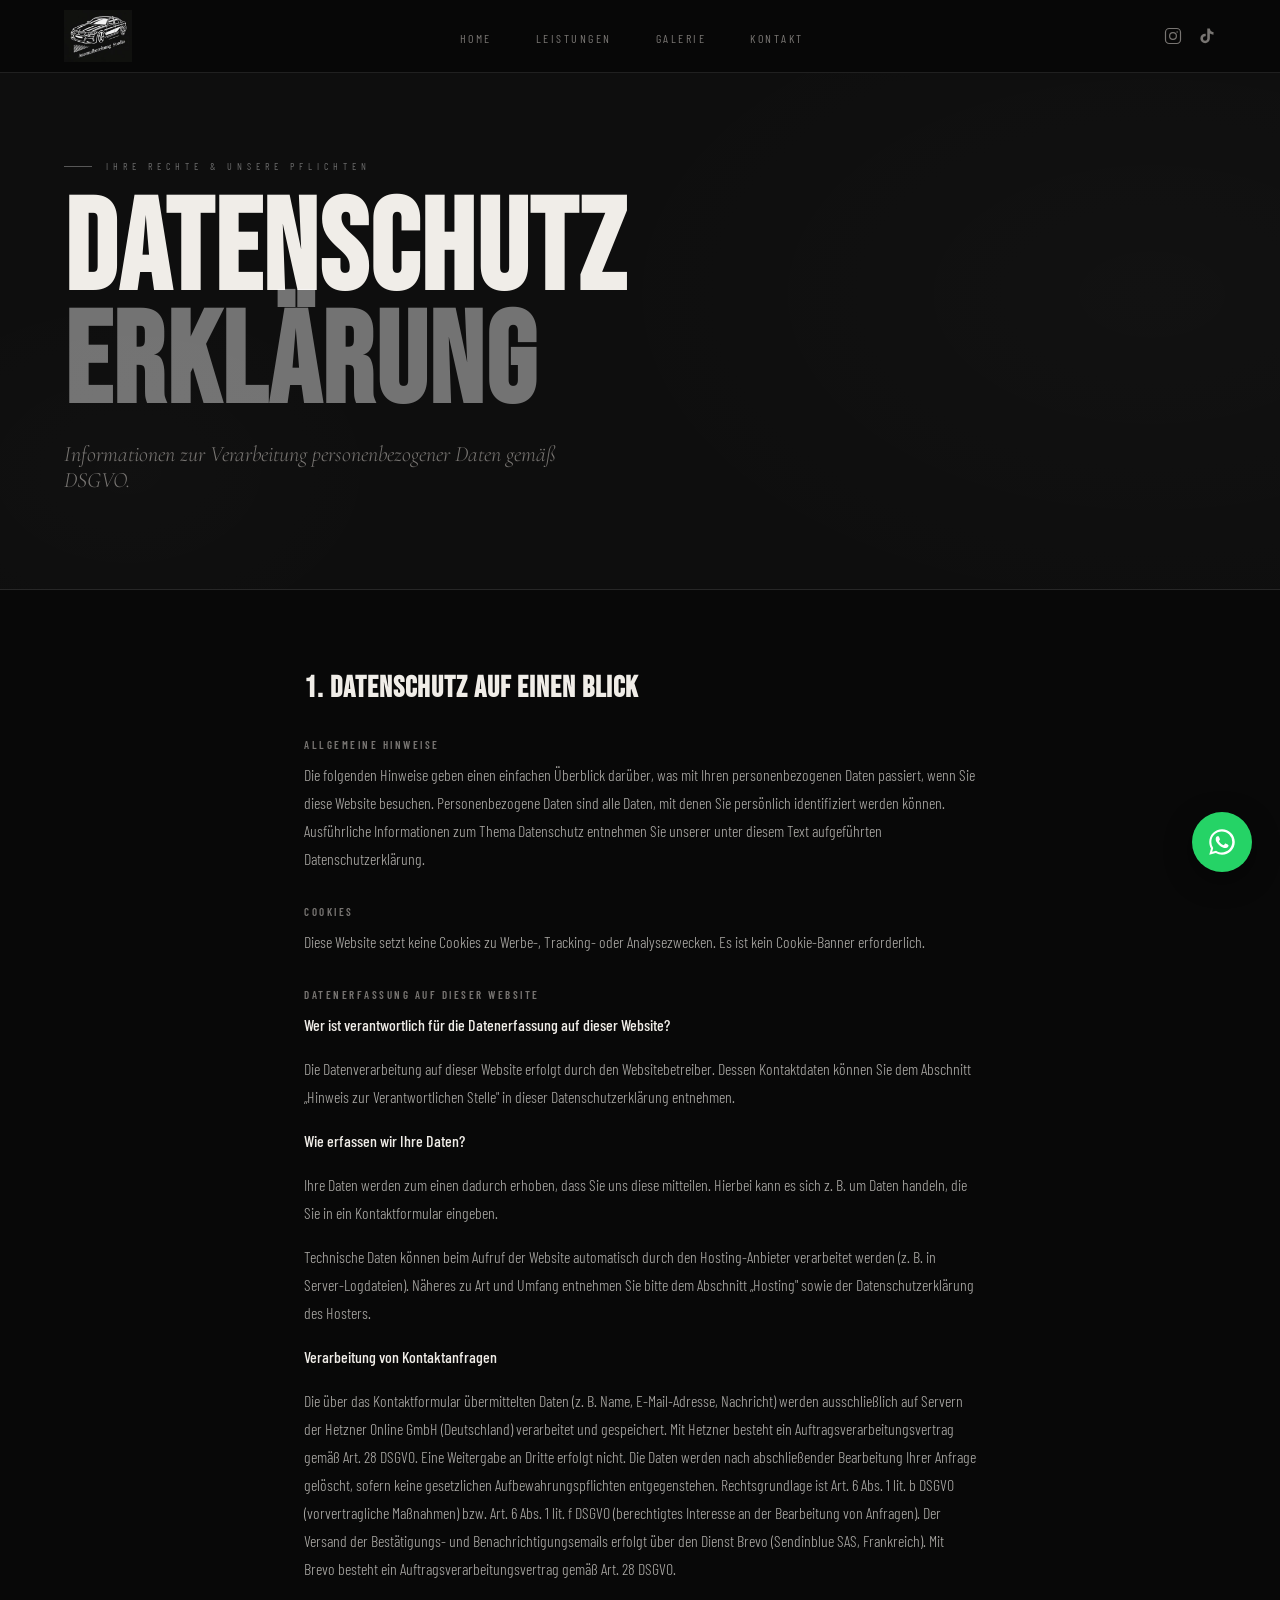
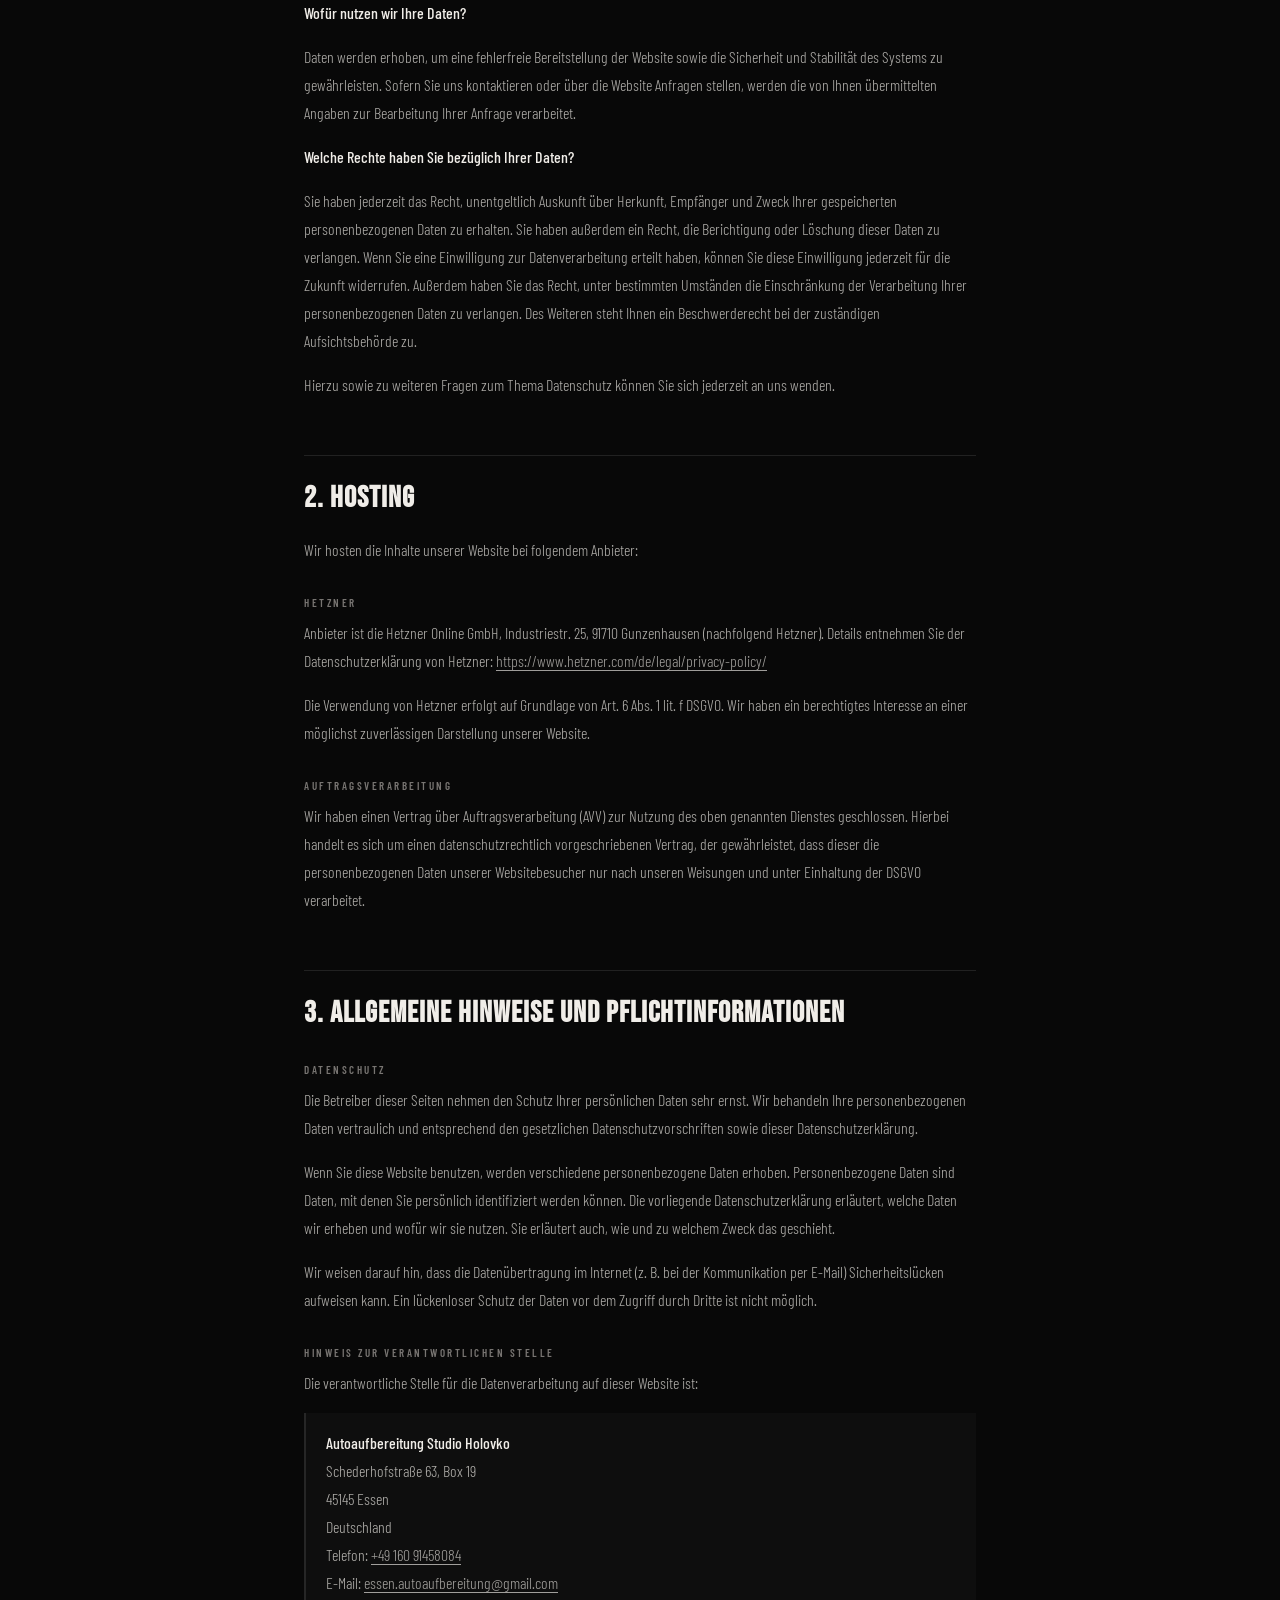
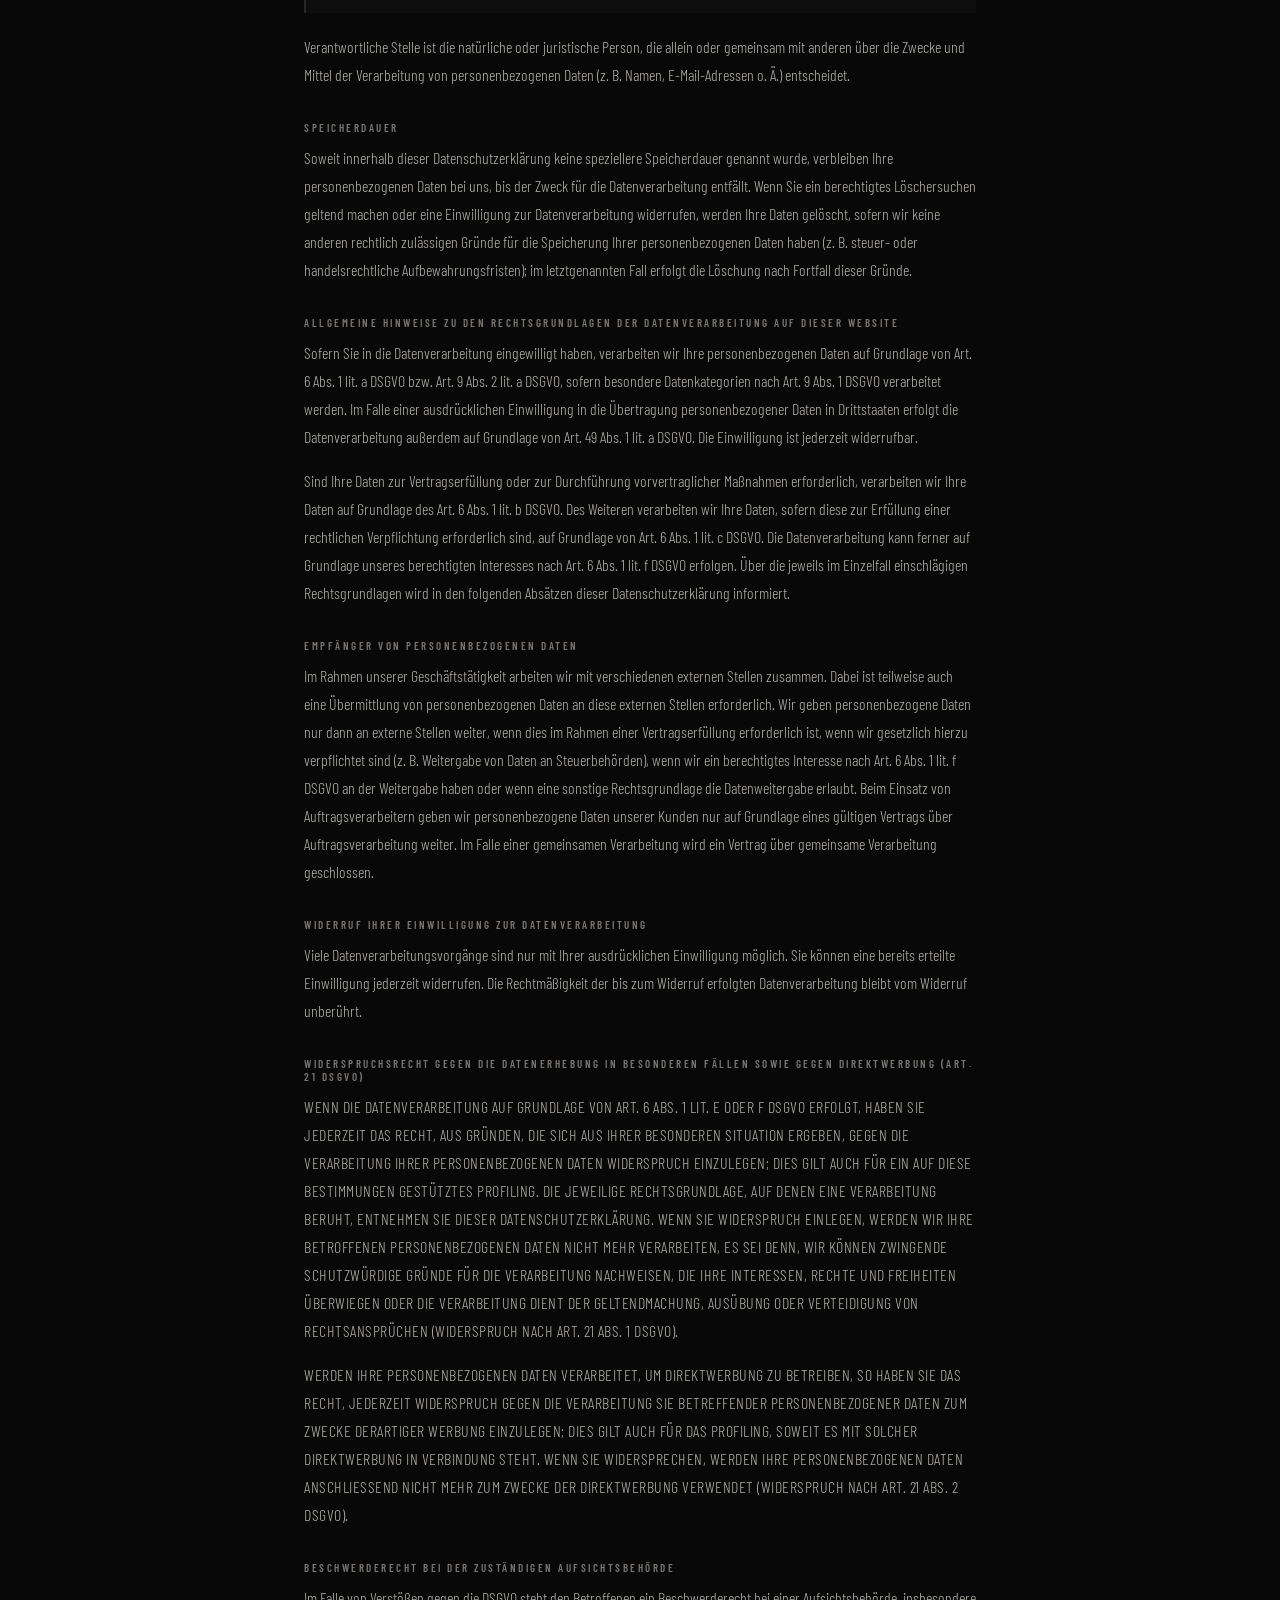
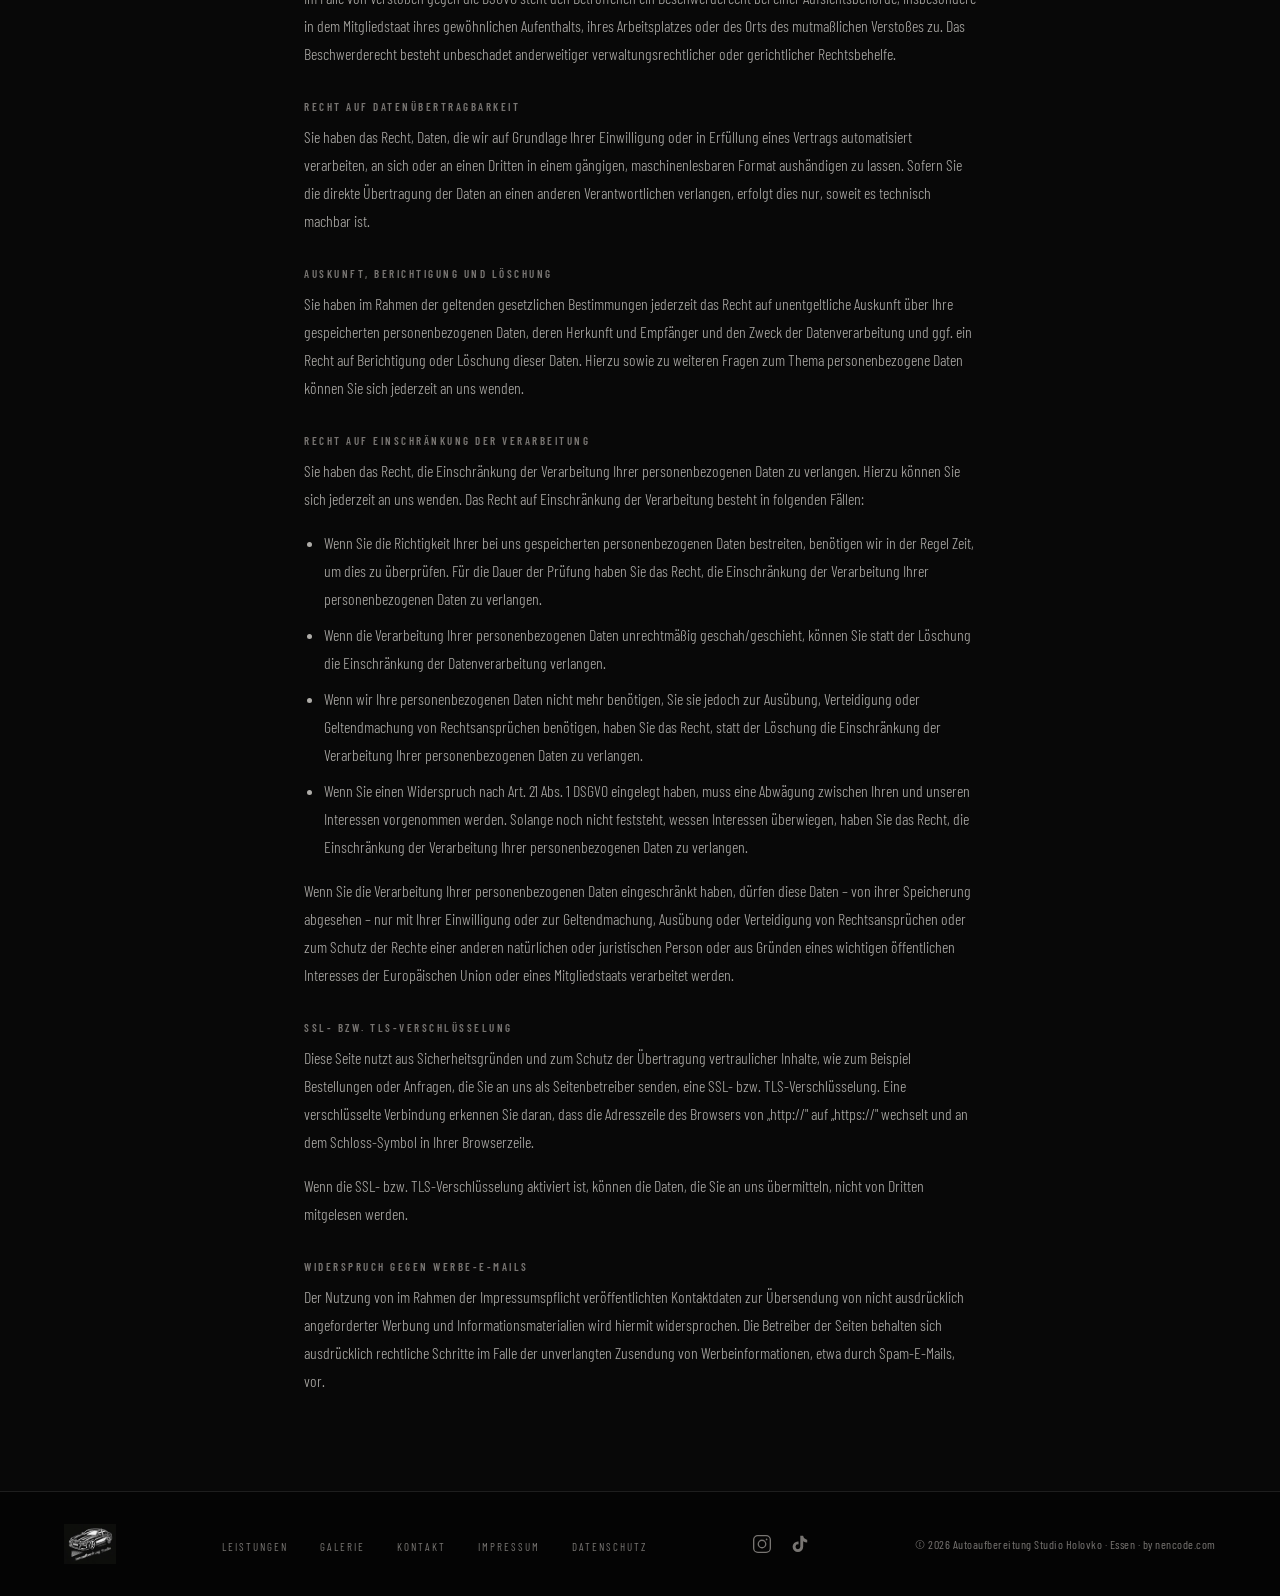
==== commit b6baa738: "Fix: Footer aktualisiert - Jahr 2026, Credit "by nencode.com" ergänzt Co-Authored-By: Claude Sonnet " ====
--- a/datenschutz.html
+++ b/datenschutz.html
@@ -177,7 +177,7 @@
       <svg viewBox="0 0 24 24" fill="currentColor" stroke="none"><path d="M19.59 6.69a4.83 4.83 0 0 1-3.77-4.25V2h-3.45v13.67a2.89 2.89 0 0 1-2.88 2.5 2.89 2.89 0 0 1-2.89-2.89 2.89 2.89 0 0 1 2.89-2.89c.28 0 .54.04.79.1V9.01a6.33 6.33 0 0 0-.79-.05 6.34 6.34 0 0 0-6.34 6.34 6.34 6.34 0 0 0 6.34 6.34 6.34 6.34 0 0 0 6.33-6.34V8.69a8.26 8.26 0 0 0 4.84 1.55V6.79a4.85 4.85 0 0 1-1.07-.1z"/></svg>
     </a>
   </div>
-  <div class="footer-copy">© 2025 Autoaufbereitung Studio Holovko · Essen</div>
+  <div class="footer-copy">© 2026 Autoaufbereitung Studio Holovko · Essen · by nencode.com</div>
 </footer>
 
 <!-- ─── WHATSAPP FLOAT BUTTON ─── -->
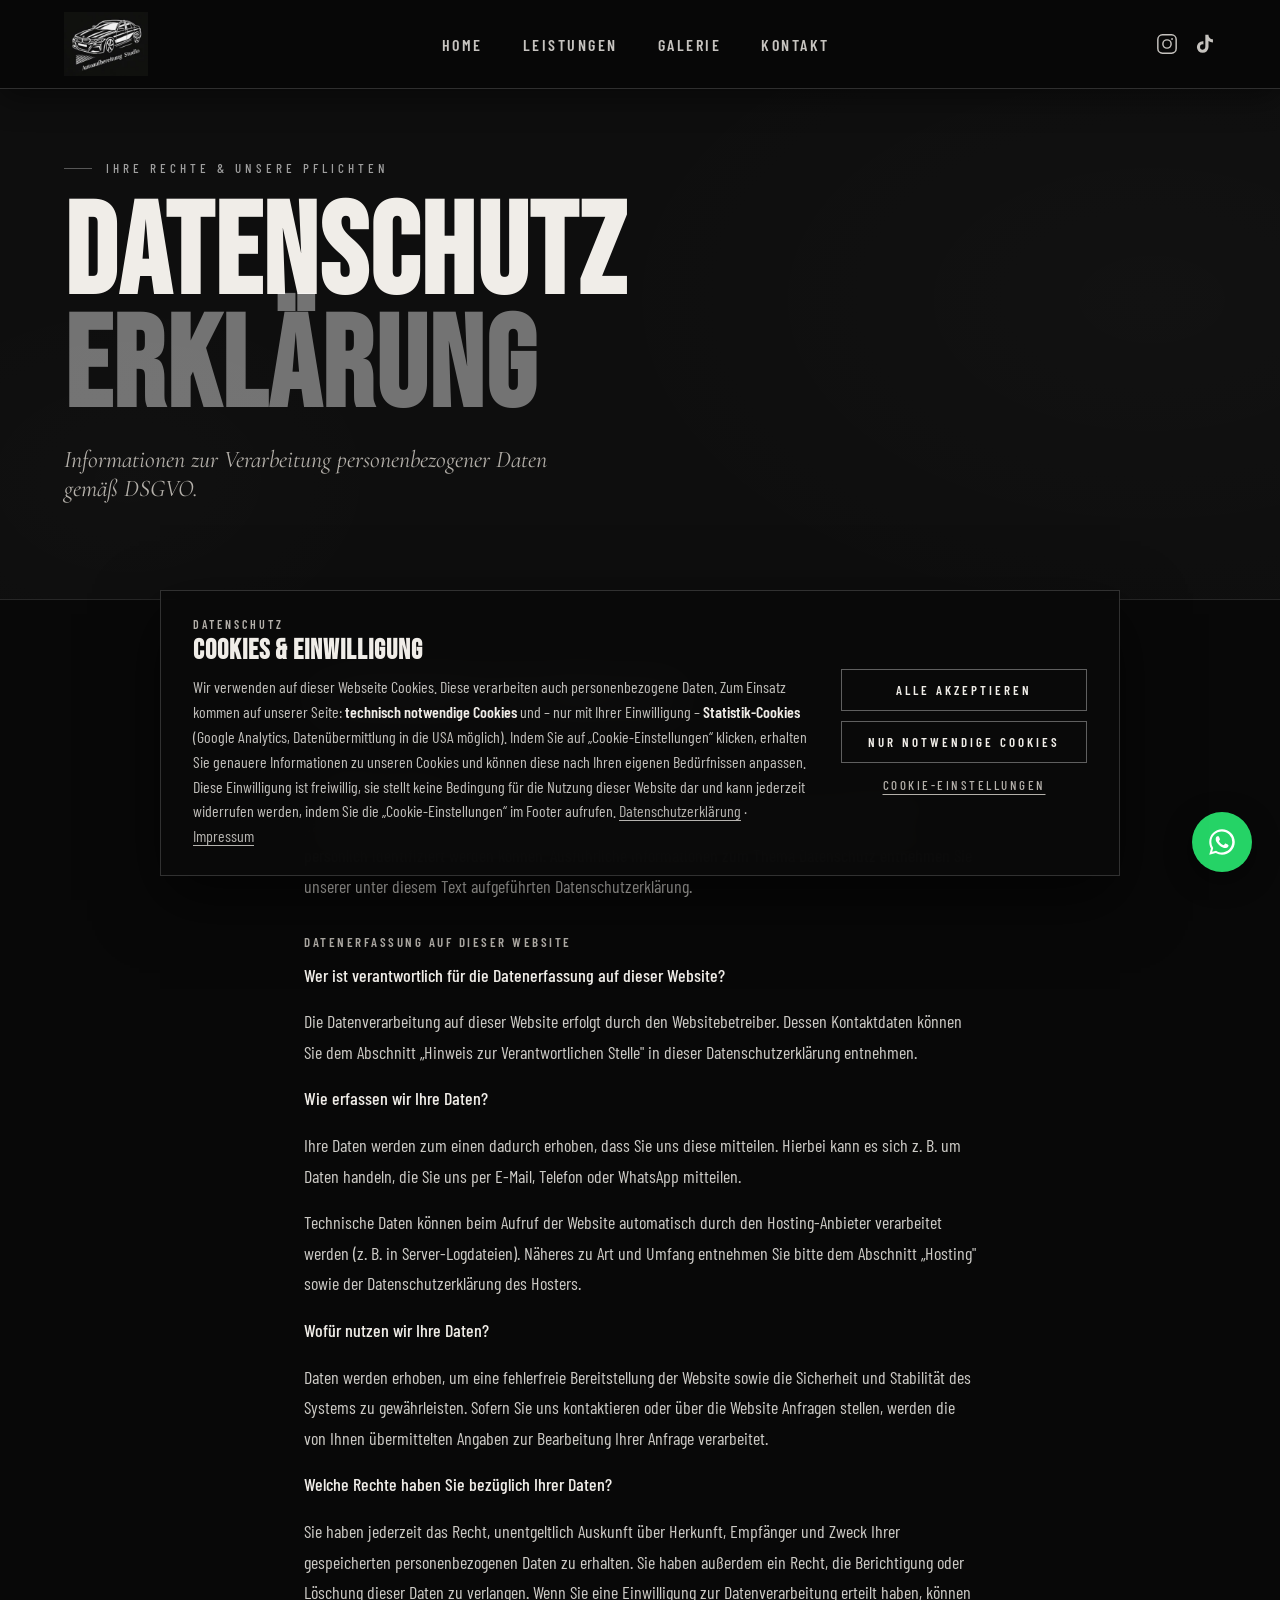
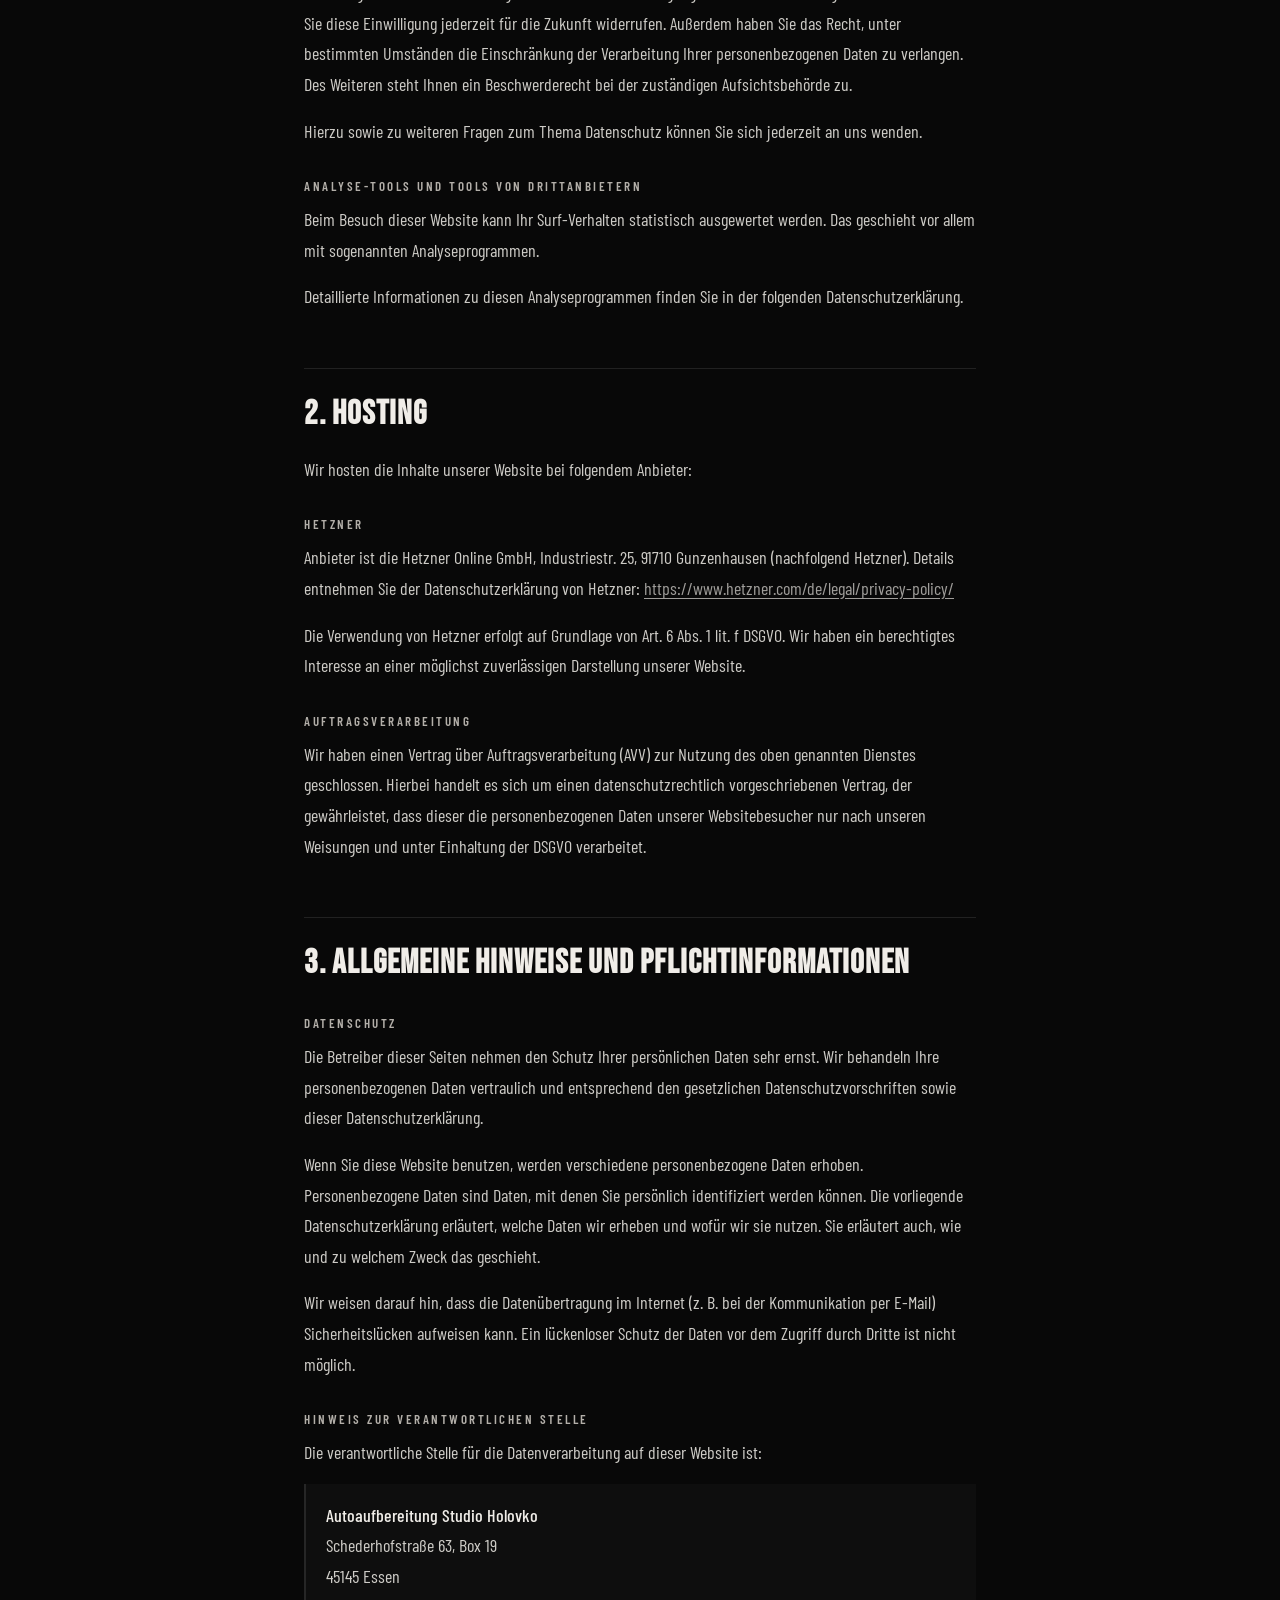
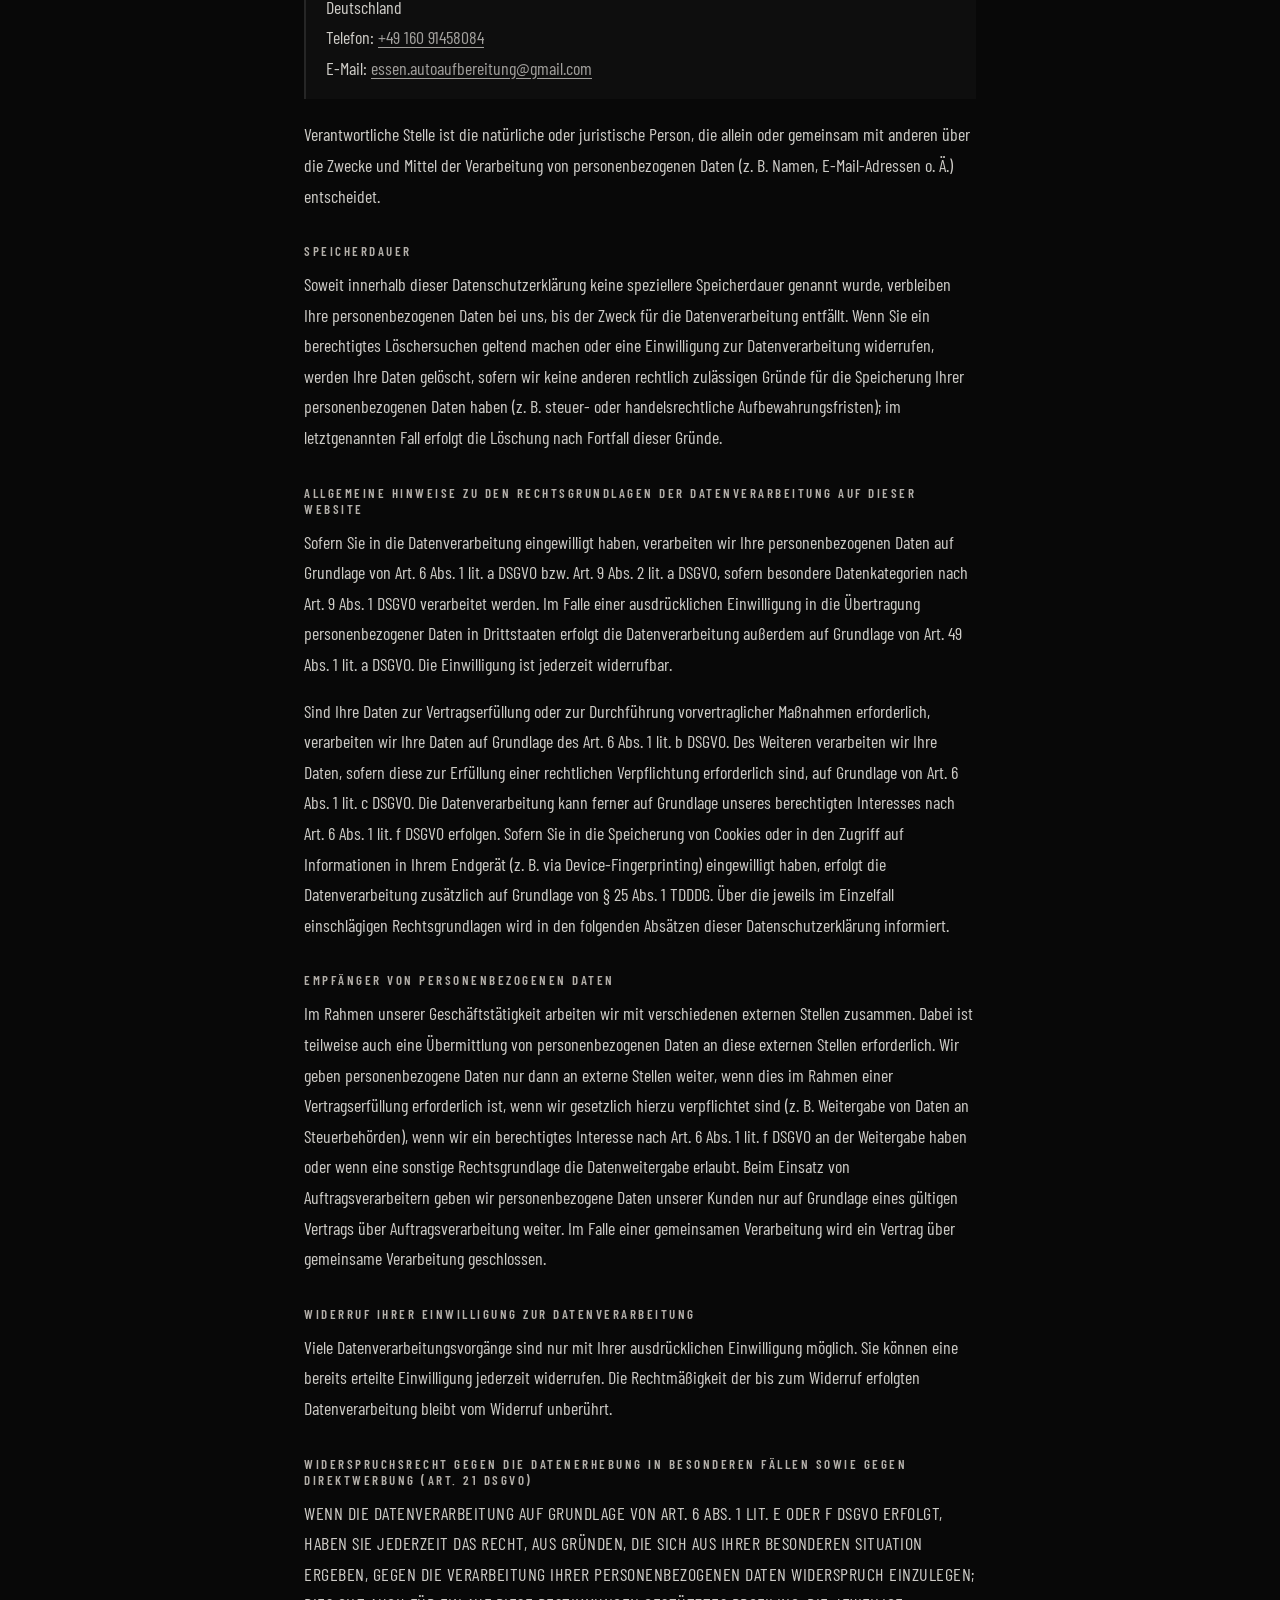
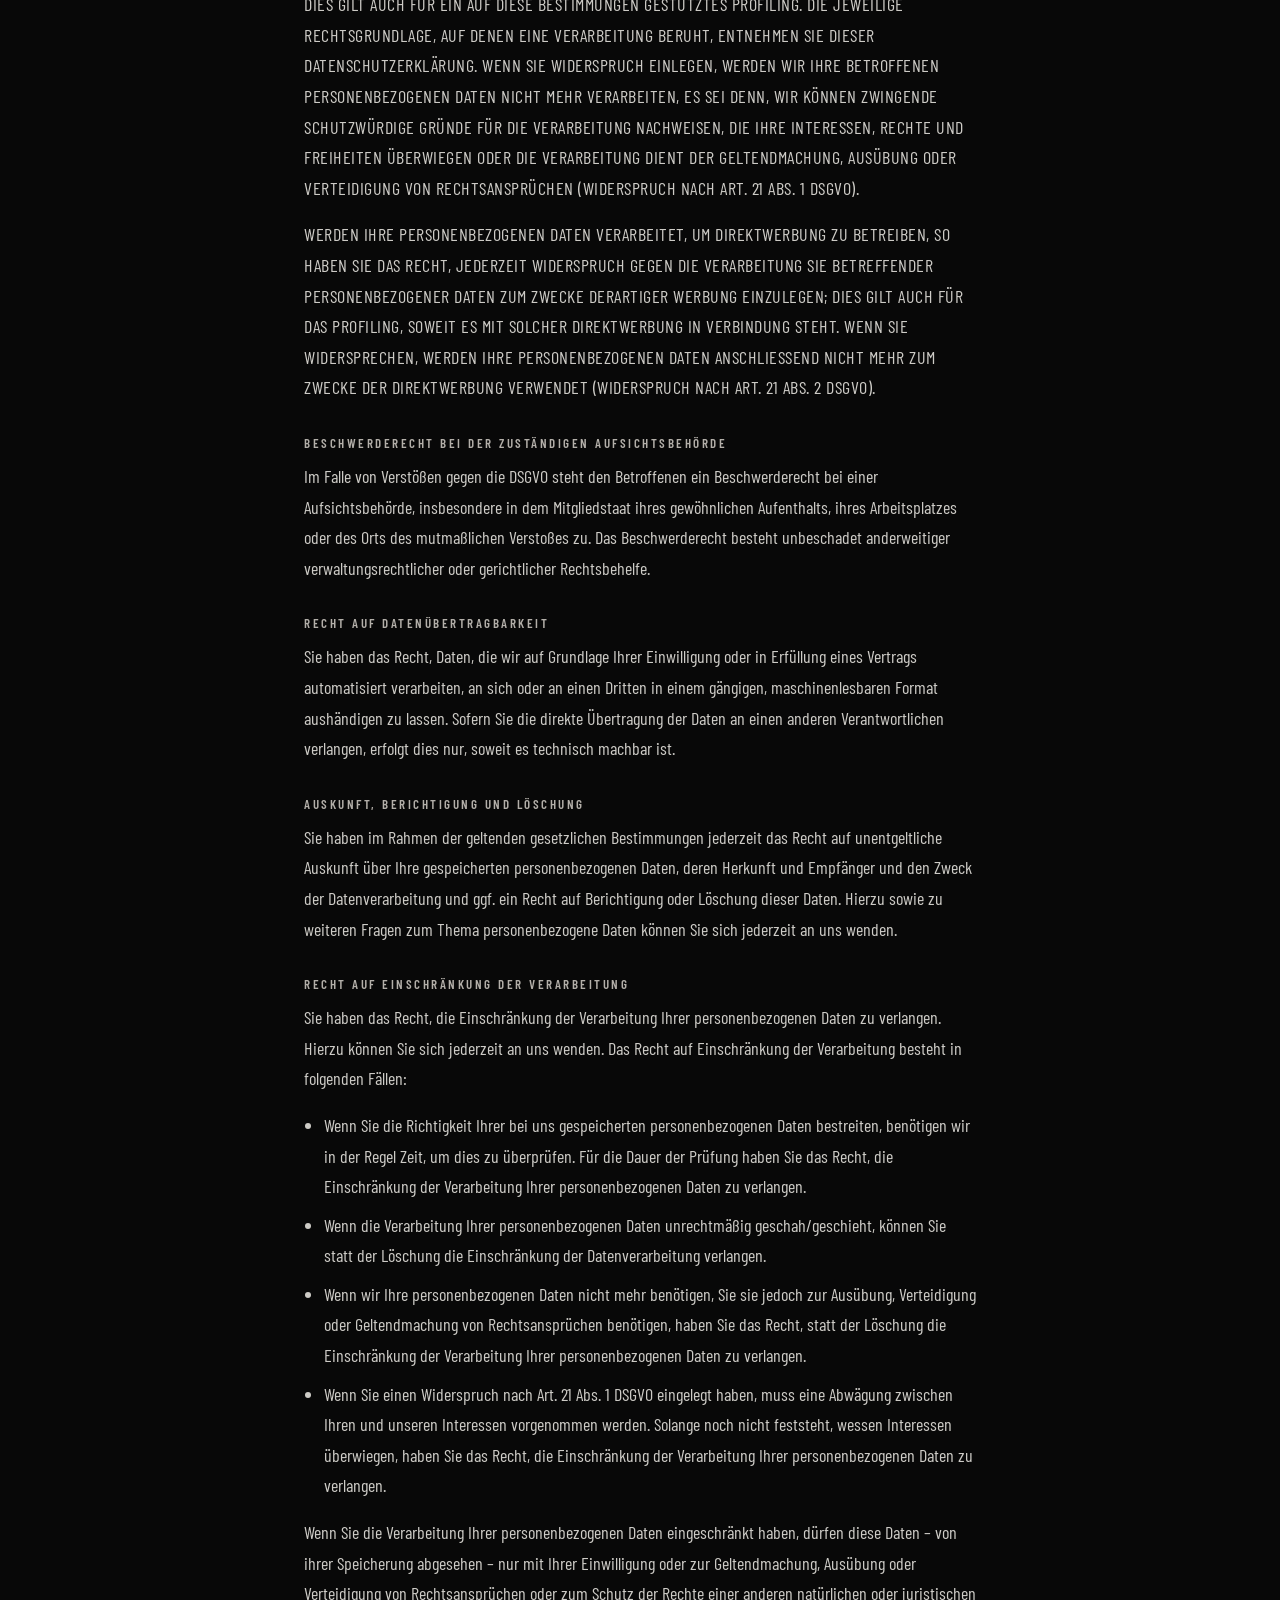
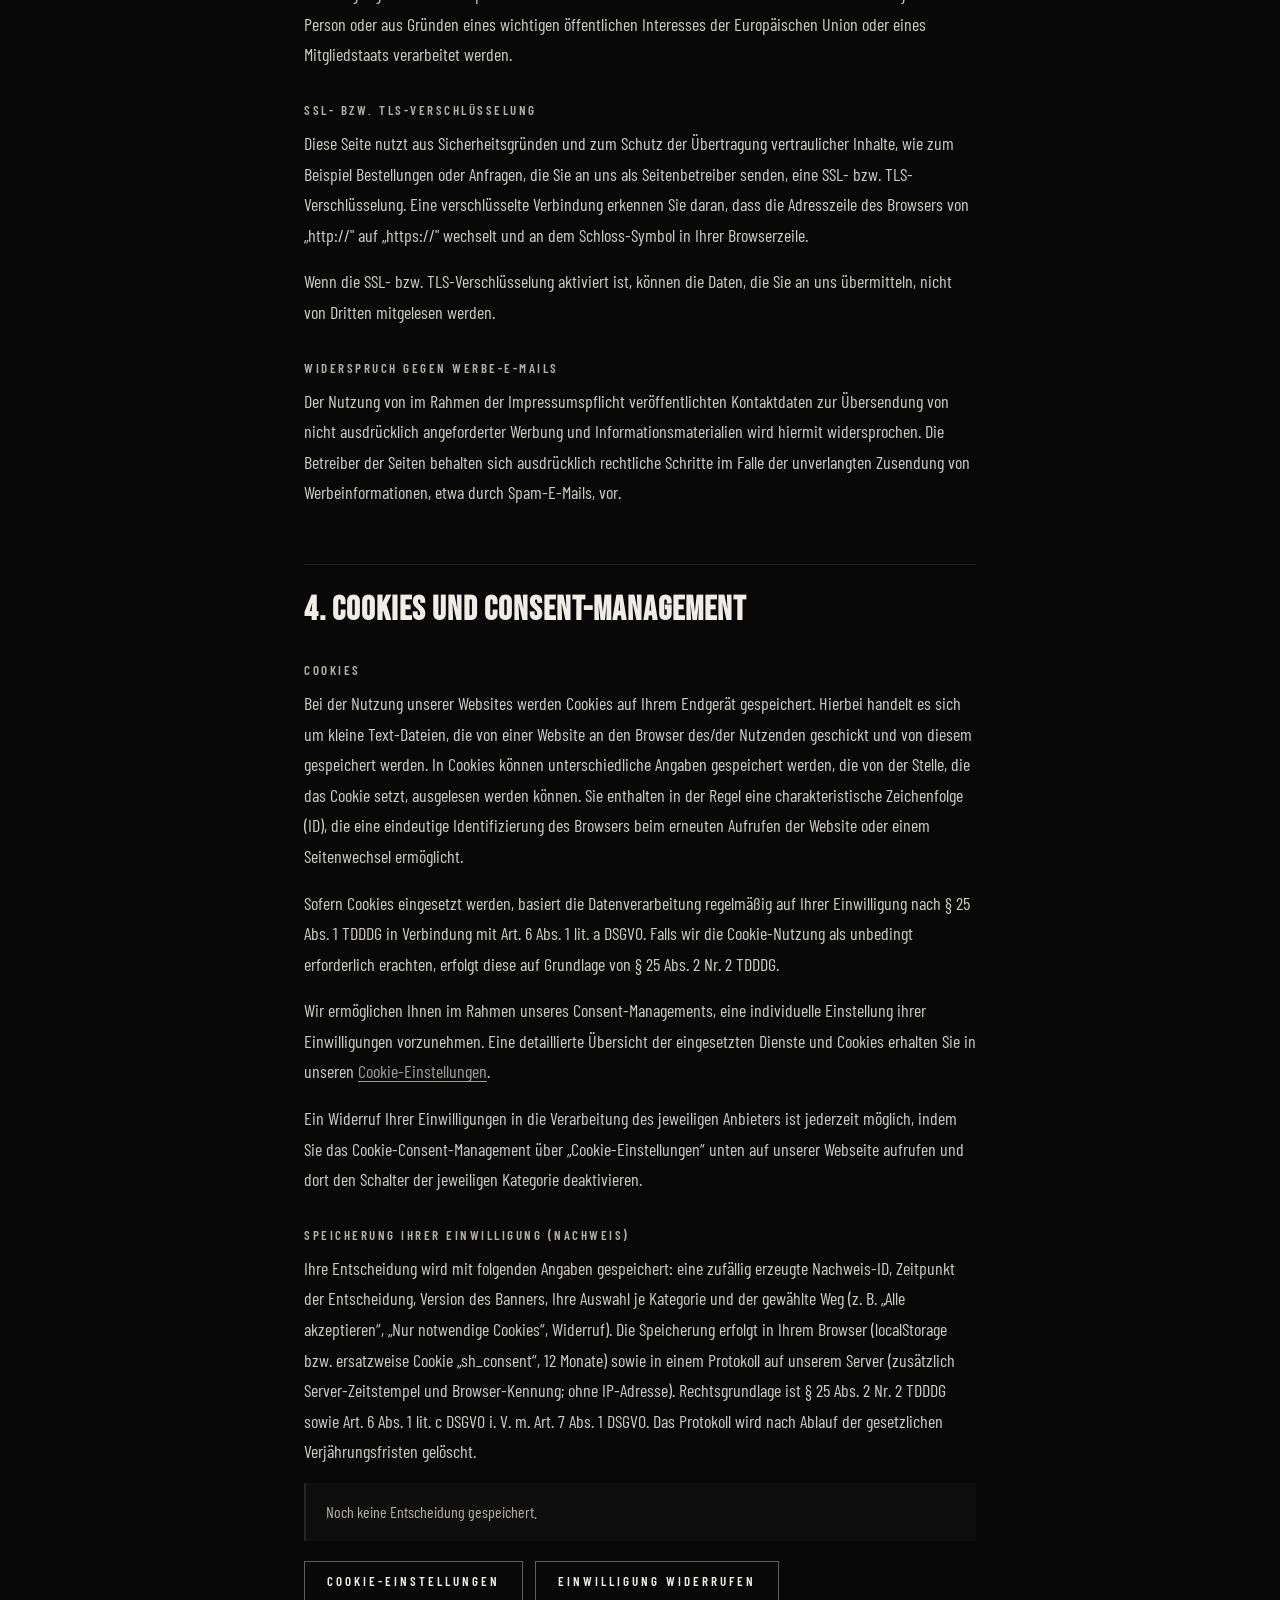
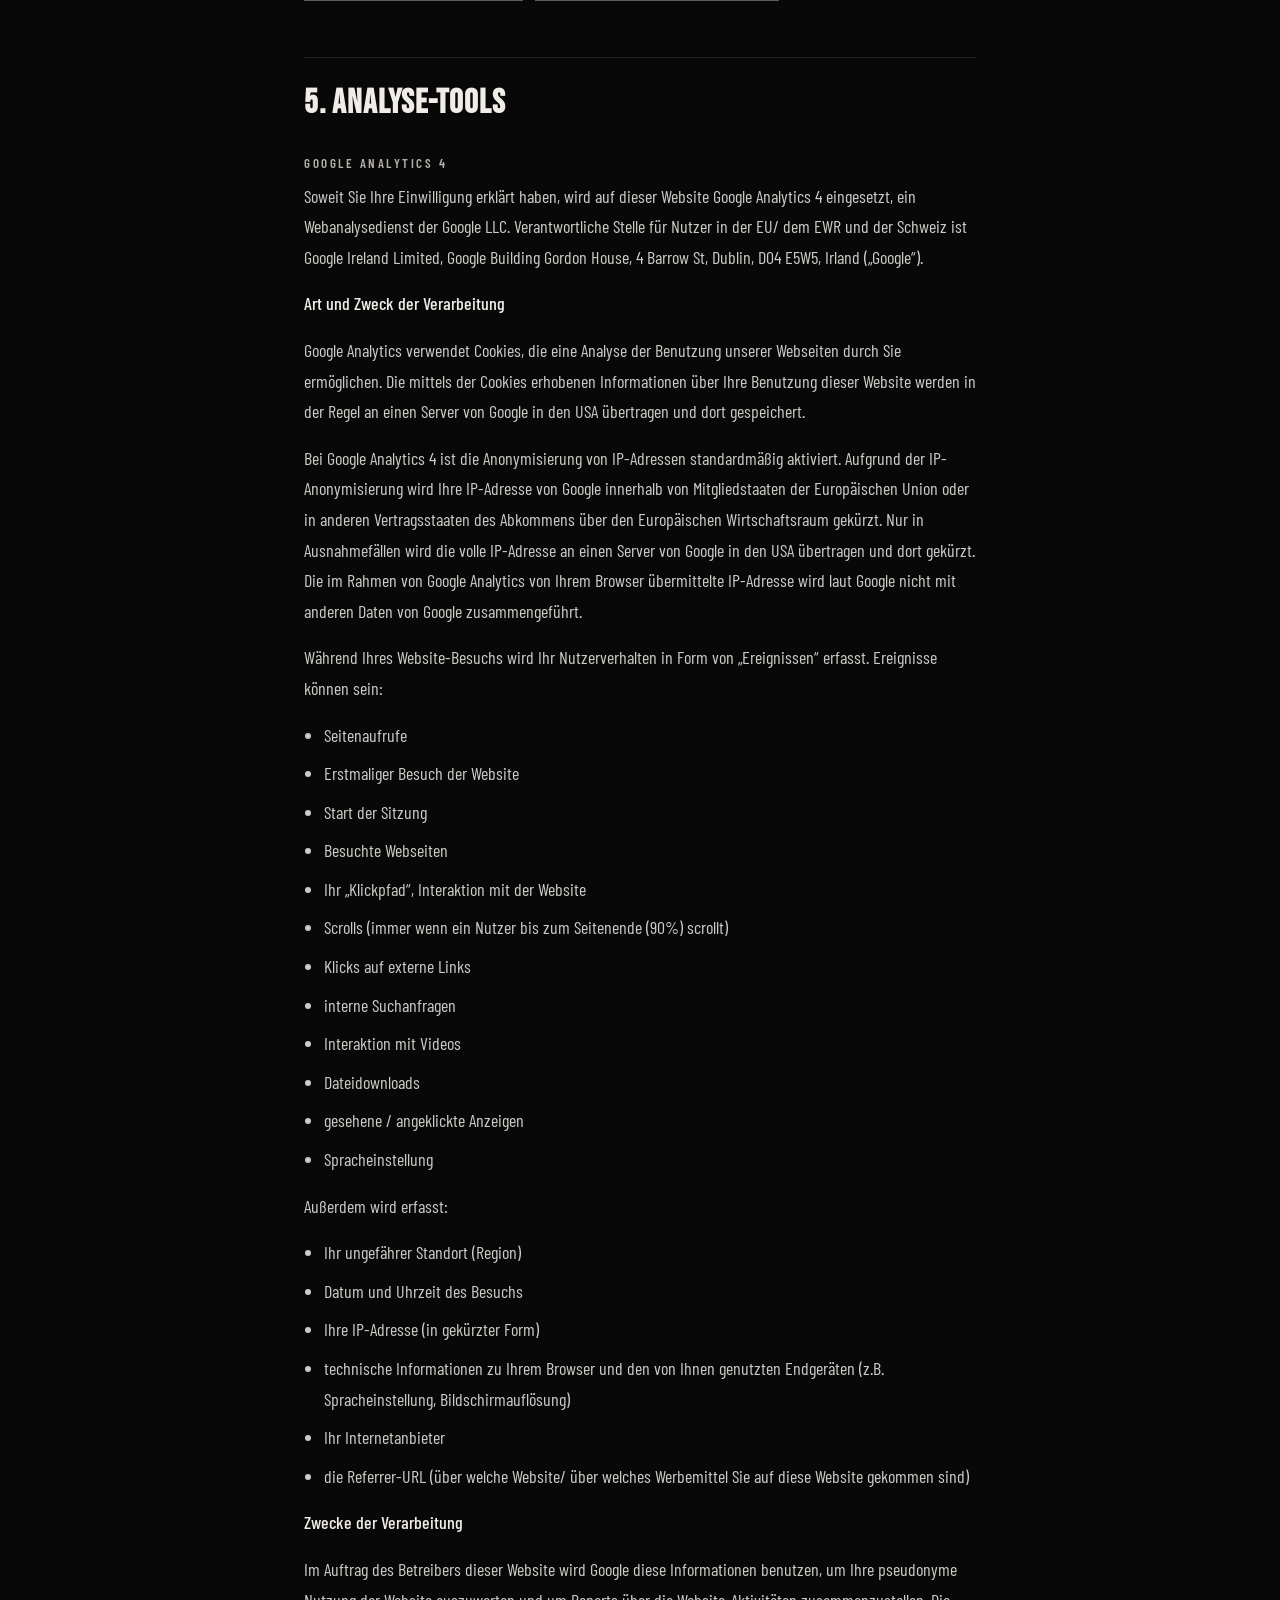
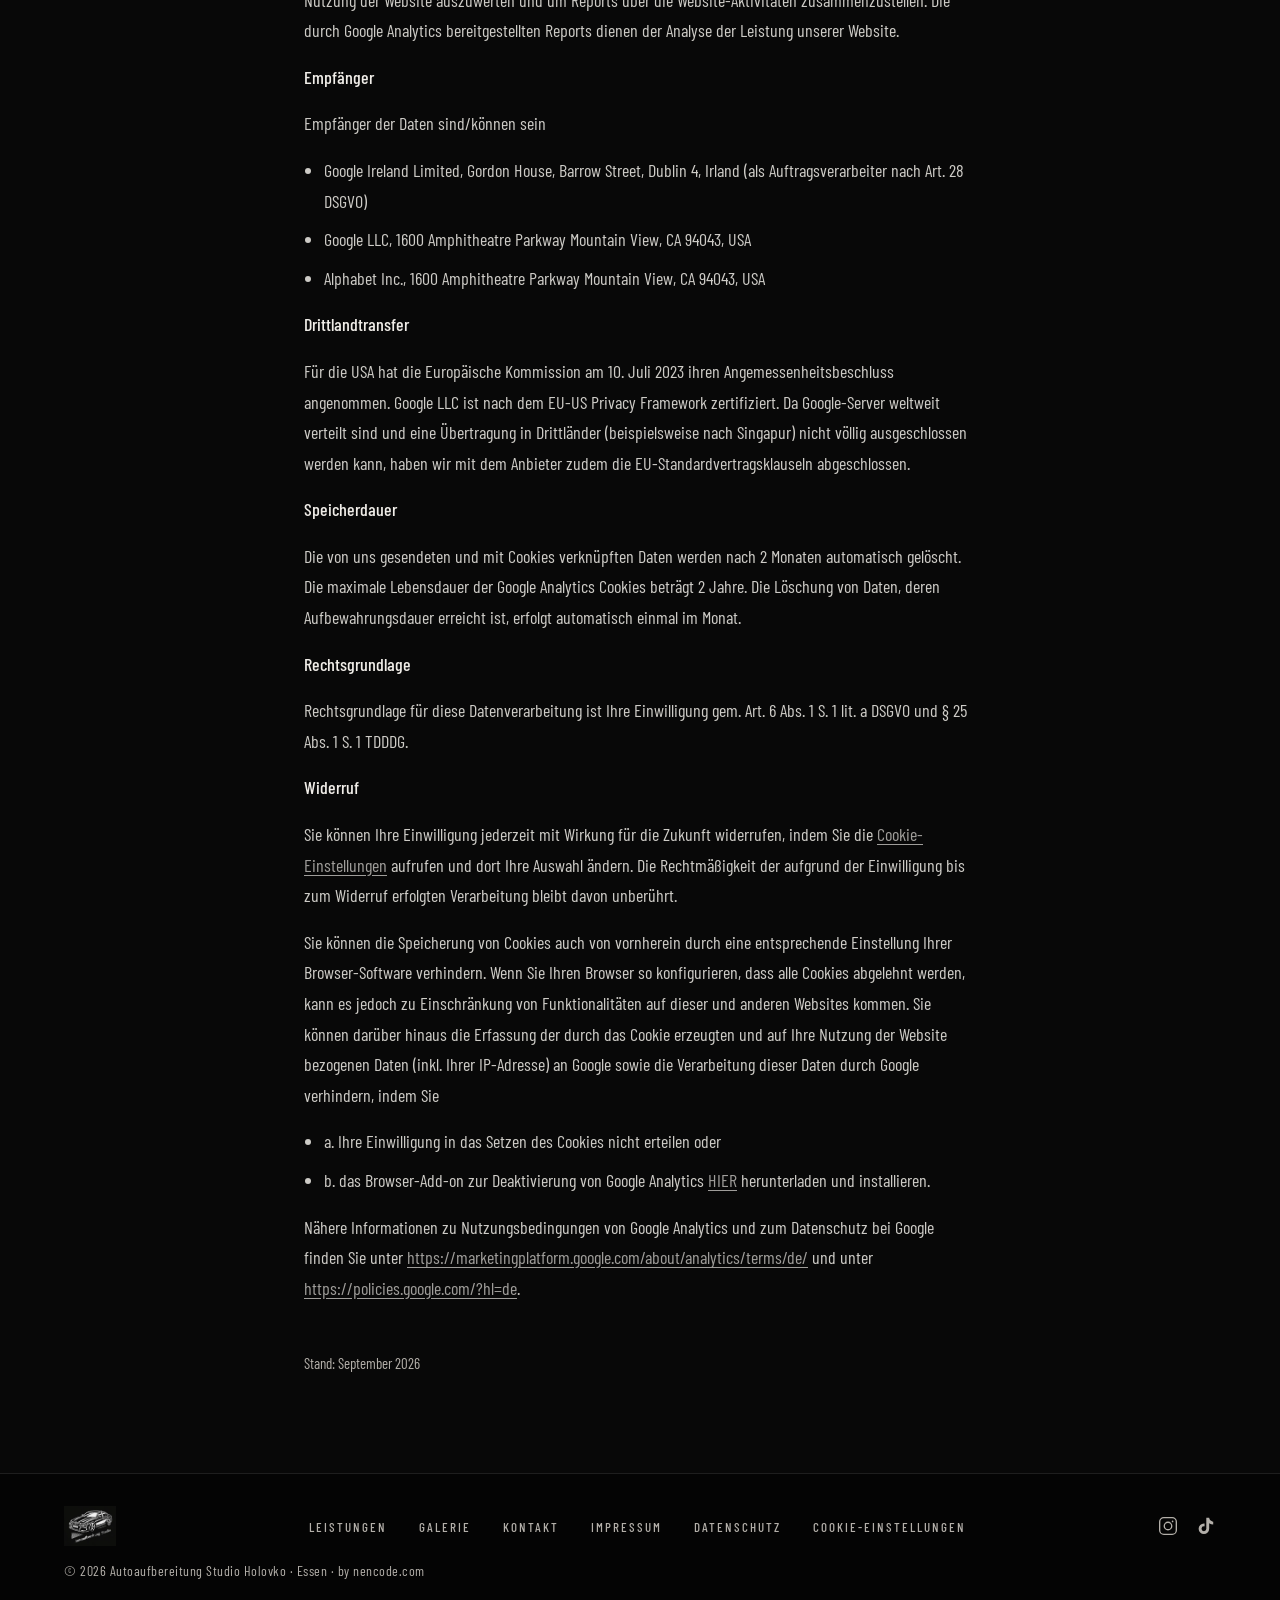
==== commit aa226470: "Feat: Google Analytics 4 mit Consent-Banner, Consent Mode v2 und lokalen Fonts - consent.js: eigenes" ====
--- a/datenschutz.html
+++ b/datenschutz.html
@@ -10,10 +10,8 @@
   <link rel="icon" href="public/favicon-32.png" sizes="32x32" type="image/png">
   <link rel="apple-touch-icon" href="public/apple-touch-icon.png">
   <meta name="theme-color" content="#080808">
-  <link rel="preconnect" href="https://fonts.googleapis.com">
-  <link rel="preconnect" href="https://fonts.gstatic.com" crossorigin>
-  <link href="https://fonts.googleapis.com/css2?family=Bebas+Neue&family=Barlow+Condensed:wght@300;400;500;600;700&family=Cormorant+Garamond:ital,wght@0,300;0,400;1,300;1,400&display=swap" rel="stylesheet">
-  <link rel="stylesheet" href="style.css?v=4">
+  <link rel="stylesheet" href="style.css?v=6">
+  <script src="consent.js?v=1"></script>
 </head>
 <body>
 
@@ -59,19 +57,13 @@
   <h3>Allgemeine Hinweise</h3>
   <p>Die folgenden Hinweise geben einen einfachen Überblick darüber, was mit Ihren personenbezogenen Daten passiert, wenn Sie diese Website besuchen. Personenbezogene Daten sind alle Daten, mit denen Sie persönlich identifiziert werden können. Ausführliche Informationen zum Thema Datenschutz entnehmen Sie unserer unter diesem Text aufgeführten Datenschutzerklärung.</p>
 
-  <h3>Cookies</h3>
-  <p>Diese Website setzt keine Cookies zu Werbe-, Tracking- oder Analysezwecken. Es ist kein Cookie-Banner erforderlich.</p>
-
   <h3>Datenerfassung auf dieser Website</h3>
   <p><strong>Wer ist verantwortlich für die Datenerfassung auf dieser Website?</strong></p>
   <p>Die Datenverarbeitung auf dieser Website erfolgt durch den Websitebetreiber. Dessen Kontaktdaten können Sie dem Abschnitt „Hinweis zur Verantwortlichen Stelle" in dieser Datenschutzerklärung entnehmen.</p>
 
   <p><strong>Wie erfassen wir Ihre Daten?</strong></p>
-  <p>Ihre Daten werden zum einen dadurch erhoben, dass Sie uns diese mitteilen. Hierbei kann es sich z. B. um Daten handeln, die Sie in ein Kontaktformular eingeben.</p>
+  <p>Ihre Daten werden zum einen dadurch erhoben, dass Sie uns diese mitteilen. Hierbei kann es sich z. B. um Daten handeln, die Sie uns per E-Mail, Telefon oder WhatsApp mitteilen.</p>
   <p>Technische Daten können beim Aufruf der Website automatisch durch den Hosting-Anbieter verarbeitet werden (z. B. in Server-Logdateien). Näheres zu Art und Umfang entnehmen Sie bitte dem Abschnitt „Hosting" sowie der Datenschutzerklärung des Hosters.</p>
-
-  <p><strong>Verarbeitung von Kontaktanfragen</strong></p>
-  <p>Die über das Kontaktformular übermittelten Daten (z. B. Name, E-Mail-Adresse, Nachricht) werden ausschließlich auf Servern der Hetzner Online GmbH (Deutschland) verarbeitet und gespeichert. Mit Hetzner besteht ein Auftragsverarbeitungsvertrag gemäß Art. 28 DSGVO. Eine Weitergabe an Dritte erfolgt nicht. Die Daten werden nach abschließender Bearbeitung Ihrer Anfrage gelöscht, sofern keine gesetzlichen Aufbewahrungspflichten entgegenstehen. Rechtsgrundlage ist Art. 6 Abs. 1 lit. b DSGVO (vorvertragliche Maßnahmen) bzw. Art. 6 Abs. 1 lit. f DSGVO (berechtigtes Interesse an der Bearbeitung von Anfragen). Der Versand der Bestätigungs- und Benachrichtigungsemails erfolgt über den Dienst Brevo (Sendinblue SAS, Frankreich). Mit Brevo besteht ein Auftragsverarbeitungsvertrag gemäß Art. 28 DSGVO.</p>
 
   <p><strong>Wofür nutzen wir Ihre Daten?</strong></p>
   <p>Daten werden erhoben, um eine fehlerfreie Bereitstellung der Website sowie die Sicherheit und Stabilität des Systems zu gewährleisten. Sofern Sie uns kontaktieren oder über die Website Anfragen stellen, werden die von Ihnen übermittelten Angaben zur Bearbeitung Ihrer Anfrage verarbeitet.</p>
@@ -79,6 +71,10 @@
   <p><strong>Welche Rechte haben Sie bezüglich Ihrer Daten?</strong></p>
   <p>Sie haben jederzeit das Recht, unentgeltlich Auskunft über Herkunft, Empfänger und Zweck Ihrer gespeicherten personenbezogenen Daten zu erhalten. Sie haben außerdem ein Recht, die Berichtigung oder Löschung dieser Daten zu verlangen. Wenn Sie eine Einwilligung zur Datenverarbeitung erteilt haben, können Sie diese Einwilligung jederzeit für die Zukunft widerrufen. Außerdem haben Sie das Recht, unter bestimmten Umständen die Einschränkung der Verarbeitung Ihrer personenbezogenen Daten zu verlangen. Des Weiteren steht Ihnen ein Beschwerderecht bei der zuständigen Aufsichtsbehörde zu.</p>
   <p>Hierzu sowie zu weiteren Fragen zum Thema Datenschutz können Sie sich jederzeit an uns wenden.</p>
+
+  <h3>Analyse-Tools und Tools von Drittanbietern</h3>
+  <p>Beim Besuch dieser Website kann Ihr Surf-Verhalten statistisch ausgewertet werden. Das geschieht vor allem mit sogenannten Analyseprogrammen.</p>
+  <p>Detaillierte Informationen zu diesen Analyseprogrammen finden Sie in der folgenden Datenschutzerklärung.</p>
 
   <h2>2. Hosting</h2>
 
@@ -117,7 +113,7 @@
 
   <h3>Allgemeine Hinweise zu den Rechtsgrundlagen der Datenverarbeitung auf dieser Website</h3>
   <p>Sofern Sie in die Datenverarbeitung eingewilligt haben, verarbeiten wir Ihre personenbezogenen Daten auf Grundlage von Art. 6 Abs. 1 lit. a DSGVO bzw. Art. 9 Abs. 2 lit. a DSGVO, sofern besondere Datenkategorien nach Art. 9 Abs. 1 DSGVO verarbeitet werden. Im Falle einer ausdrücklichen Einwilligung in die Übertragung personenbezogener Daten in Drittstaaten erfolgt die Datenverarbeitung außerdem auf Grundlage von Art. 49 Abs. 1 lit. a DSGVO. Die Einwilligung ist jederzeit widerrufbar.</p>
-  <p>Sind Ihre Daten zur Vertragserfüllung oder zur Durchführung vorvertraglicher Maßnahmen erforderlich, verarbeiten wir Ihre Daten auf Grundlage des Art. 6 Abs. 1 lit. b DSGVO. Des Weiteren verarbeiten wir Ihre Daten, sofern diese zur Erfüllung einer rechtlichen Verpflichtung erforderlich sind, auf Grundlage von Art. 6 Abs. 1 lit. c DSGVO. Die Datenverarbeitung kann ferner auf Grundlage unseres berechtigten Interesses nach Art. 6 Abs. 1 lit. f DSGVO erfolgen. Über die jeweils im Einzelfall einschlägigen Rechtsgrundlagen wird in den folgenden Absätzen dieser Datenschutzerklärung informiert.</p>
+  <p>Sind Ihre Daten zur Vertragserfüllung oder zur Durchführung vorvertraglicher Maßnahmen erforderlich, verarbeiten wir Ihre Daten auf Grundlage des Art. 6 Abs. 1 lit. b DSGVO. Des Weiteren verarbeiten wir Ihre Daten, sofern diese zur Erfüllung einer rechtlichen Verpflichtung erforderlich sind, auf Grundlage von Art. 6 Abs. 1 lit. c DSGVO. Die Datenverarbeitung kann ferner auf Grundlage unseres berechtigten Interesses nach Art. 6 Abs. 1 lit. f DSGVO erfolgen. Sofern Sie in die Speicherung von Cookies oder in den Zugriff auf Informationen in Ihrem Endgerät (z. B. via Device-Fingerprinting) eingewilligt haben, erfolgt die Datenverarbeitung zusätzlich auf Grundlage von § 25 Abs. 1 TDDDG. Über die jeweils im Einzelfall einschlägigen Rechtsgrundlagen wird in den folgenden Absätzen dieser Datenschutzerklärung informiert.</p>
 
   <h3>Empfänger von personenbezogenen Daten</h3>
   <p>Im Rahmen unserer Geschäftstätigkeit arbeiten wir mit verschiedenen externen Stellen zusammen. Dabei ist teilweise auch eine Übermittlung von personenbezogenen Daten an diese externen Stellen erforderlich. Wir geben personenbezogene Daten nur dann an externe Stellen weiter, wenn dies im Rahmen einer Vertragserfüllung erforderlich ist, wenn wir gesetzlich hierzu verpflichtet sind (z. B. Weitergabe von Daten an Steuerbehörden), wenn wir ein berechtigtes Interesse nach Art. 6 Abs. 1 lit. f DSGVO an der Weitergabe haben oder wenn eine sonstige Rechtsgrundlage die Datenweitergabe erlaubt. Beim Einsatz von Auftragsverarbeitern geben wir personenbezogene Daten unserer Kunden nur auf Grundlage eines gültigen Vertrags über Auftragsverarbeitung weiter. Im Falle einer gemeinsamen Verarbeitung wird ein Vertrag über gemeinsame Verarbeitung geschlossen.</p>
@@ -154,6 +150,86 @@
 
   <h3>Widerspruch gegen Werbe-E-Mails</h3>
   <p>Der Nutzung von im Rahmen der Impressumspflicht veröffentlichten Kontaktdaten zur Übersendung von nicht ausdrücklich angeforderter Werbung und Informationsmaterialien wird hiermit widersprochen. Die Betreiber der Seiten behalten sich ausdrücklich rechtliche Schritte im Falle der unverlangten Zusendung von Werbeinformationen, etwa durch Spam-E-Mails, vor.</p>
+
+  <h2 id="einwilligung">4. Cookies und Consent-Management</h2>
+
+  <h3>Cookies</h3>
+  <p>Bei der Nutzung unserer Websites werden Cookies auf Ihrem Endgerät gespeichert. Hierbei handelt es sich um kleine Text-Dateien, die von einer Website an den Browser des/der Nutzenden geschickt und von diesem gespeichert werden. In Cookies können unterschiedliche Angaben gespeichert werden, die von der Stelle, die das Cookie setzt, ausgelesen werden können. Sie enthalten in der Regel eine charakteristische Zeichenfolge (ID), die eine eindeutige Identifizierung des Browsers beim erneuten Aufrufen der Website oder einem Seitenwechsel ermöglicht.</p>
+  <p>Sofern Cookies eingesetzt werden, basiert die Datenverarbeitung regelmäßig auf Ihrer Einwilligung nach § 25 Abs. 1 TDDDG in Verbindung mit Art. 6 Abs. 1 lit. a DSGVO. Falls wir die Cookie-Nutzung als unbedingt erforderlich erachten, erfolgt diese auf Grundlage von § 25 Abs. 2 Nr. 2 TDDDG.</p>
+  <p>Wir ermöglichen Ihnen im Rahmen unseres Consent-Managements, eine individuelle Einstellung ihrer Einwilligungen vorzunehmen. Eine detaillierte Übersicht der eingesetzten Dienste und Cookies erhalten Sie in unseren <a href="#" data-consent-open>Cookie-Einstellungen</a>.</p>
+  <p>Ein Widerruf Ihrer Einwilligungen in die Verarbeitung des jeweiligen Anbieters ist jederzeit möglich, indem Sie das Cookie-Consent-Management über „Cookie-Einstellungen“ unten auf unserer Webseite aufrufen und dort den Schalter der jeweiligen Kategorie deaktivieren.</p>
+
+  <h3>Speicherung Ihrer Einwilligung (Nachweis)</h3>
+  <p>Ihre Entscheidung wird mit folgenden Angaben gespeichert: eine zufällig erzeugte Nachweis-ID, Zeitpunkt der Entscheidung, Version des Banners, Ihre Auswahl je Kategorie und der gewählte Weg (z. B. „Alle akzeptieren“, „Nur notwendige Cookies“, Widerruf). Die Speicherung erfolgt in Ihrem Browser (localStorage bzw. ersatzweise Cookie „sh_consent“, 12 Monate) sowie in einem Protokoll auf unserem Server (zusätzlich Server-Zeitstempel und Browser-Kennung; ohne IP-Adresse). Rechtsgrundlage ist § 25 Abs. 2 Nr. 2 TDDDG sowie Art. 6 Abs. 1 lit. c DSGVO i. V. m. Art. 7 Abs. 1 DSGVO. Das Protokoll wird nach Ablauf der gesetzlichen Verjährungsfristen gelöscht.</p>
+  <div class="consent-status" data-consent-status>Noch keine Entscheidung gespeichert.</div>
+  <div class="consent-actions">
+    <button type="button" class="cc-btn" data-consent-open>Cookie-Einstellungen</button>
+    <button type="button" class="cc-btn" data-consent-revoke>Einwilligung widerrufen</button>
+  </div>
+
+  <h2 id="analyse">5. Analyse-Tools</h2>
+
+  <h3>Google Analytics 4</h3>
+  <p>Soweit Sie Ihre Einwilligung erklärt haben, wird auf dieser Website Google Analytics 4 eingesetzt, ein Webanalysedienst der Google LLC. Verantwortliche Stelle für Nutzer in der EU/ dem EWR und der Schweiz ist Google Ireland Limited, Google Building Gordon House, 4 Barrow St, Dublin, D04 E5W5, Irland („Google“).</p>
+
+  <p><strong>Art und Zweck der Verarbeitung</strong></p>
+  <p>Google Analytics verwendet Cookies, die eine Analyse der Benutzung unserer Webseiten durch Sie ermöglichen. Die mittels der Cookies erhobenen Informationen über Ihre Benutzung dieser Website werden in der Regel an einen Server von Google in den USA übertragen und dort gespeichert.</p>
+  <p>Bei Google Analytics 4 ist die Anonymisierung von IP-Adressen standardmäßig aktiviert. Aufgrund der IP-Anonymisierung wird Ihre IP-Adresse von Google innerhalb von Mitgliedstaaten der Europäischen Union oder in anderen Vertragsstaaten des Abkommens über den Europäischen Wirtschaftsraum gekürzt. Nur in Ausnahmefällen wird die volle IP-Adresse an einen Server von Google in den USA übertragen und dort gekürzt. Die im Rahmen von Google Analytics von Ihrem Browser übermittelte IP-Adresse wird laut Google nicht mit anderen Daten von Google zusammengeführt.</p>
+  <p>Während Ihres Website-Besuchs wird Ihr Nutzerverhalten in Form von „Ereignissen“ erfasst. Ereignisse können sein:</p>
+  <ul>
+    <li>Seitenaufrufe</li>
+    <li>Erstmaliger Besuch der Website</li>
+    <li>Start der Sitzung</li>
+    <li>Besuchte Webseiten</li>
+    <li>Ihr „Klickpfad“, Interaktion mit der Website</li>
+    <li>Scrolls (immer wenn ein Nutzer bis zum Seitenende (90%) scrollt)</li>
+    <li>Klicks auf externe Links</li>
+    <li>interne Suchanfragen</li>
+    <li>Interaktion mit Videos</li>
+    <li>Dateidownloads</li>
+    <li>gesehene / angeklickte Anzeigen</li>
+    <li>Spracheinstellung</li>
+  </ul>
+  <p>Außerdem wird erfasst:</p>
+  <ul>
+    <li>Ihr ungefährer Standort (Region)</li>
+    <li>Datum und Uhrzeit des Besuchs</li>
+    <li>Ihre IP-Adresse (in gekürzter Form)</li>
+    <li>technische Informationen zu Ihrem Browser und den von Ihnen genutzten Endgeräten (z.B. Spracheinstellung, Bildschirmauflösung)</li>
+    <li>Ihr Internetanbieter</li>
+    <li>die Referrer-URL (über welche Website/ über welches Werbemittel Sie auf diese Website gekommen sind)</li>
+  </ul>
+
+  <p><strong>Zwecke der Verarbeitung</strong></p>
+  <p>Im Auftrag des Betreibers dieser Website wird Google diese Informationen benutzen, um Ihre pseudonyme Nutzung der Website auszuwerten und um Reports über die Website-Aktivitäten zusammenzustellen. Die durch Google Analytics bereitgestellten Reports dienen der Analyse der Leistung unserer Website.</p>
+
+  <p><strong>Empfänger</strong></p>
+  <p>Empfänger der Daten sind/können sein</p>
+  <ul>
+    <li>Google Ireland Limited, Gordon House, Barrow Street, Dublin 4, Irland (als Auftragsverarbeiter nach Art. 28 DSGVO)</li>
+    <li>Google LLC, 1600 Amphitheatre Parkway Mountain View, CA 94043, USA</li>
+    <li>Alphabet Inc., 1600 Amphitheatre Parkway Mountain View, CA 94043, USA</li>
+  </ul>
+
+  <p><strong>Drittlandtransfer</strong></p>
+  <p>Für die USA hat die Europäische Kommission am 10. Juli 2023 ihren Angemessenheitsbeschluss angenommen. Google LLC ist nach dem EU-US Privacy Framework zertifiziert. Da Google-Server weltweit verteilt sind und eine Übertragung in Drittländer (beispielsweise nach Singapur) nicht völlig ausgeschlossen werden kann, haben wir mit dem Anbieter zudem die EU-Standardvertragsklauseln abgeschlossen.</p>
+
+  <p><strong>Speicherdauer</strong></p>
+  <p>Die von uns gesendeten und mit Cookies verknüpften Daten werden nach 2 Monaten automatisch gelöscht. Die maximale Lebensdauer der Google Analytics Cookies beträgt 2 Jahre. Die Löschung von Daten, deren Aufbewahrungsdauer erreicht ist, erfolgt automatisch einmal im Monat.</p>
+
+  <p><strong>Rechtsgrundlage</strong></p>
+  <p>Rechtsgrundlage für diese Datenverarbeitung ist Ihre Einwilligung gem. Art. 6 Abs. 1 S. 1 lit. a DSGVO und § 25 Abs. 1 S. 1 TDDDG.</p>
+
+  <p><strong>Widerruf</strong></p>
+  <p>Sie können Ihre Einwilligung jederzeit mit Wirkung für die Zukunft widerrufen, indem Sie die <a href="#" data-consent-open>Cookie-Einstellungen</a> aufrufen und dort Ihre Auswahl ändern. Die Rechtmäßigkeit der aufgrund der Einwilligung bis zum Widerruf erfolgten Verarbeitung bleibt davon unberührt.</p>
+  <p>Sie können die Speicherung von Cookies auch von vornherein durch eine entsprechende Einstellung Ihrer Browser-Software verhindern. Wenn Sie Ihren Browser so konfigurieren, dass alle Cookies abgelehnt werden, kann es jedoch zu Einschränkung von Funktionalitäten auf dieser und anderen Websites kommen. Sie können darüber hinaus die Erfassung der durch das Cookie erzeugten und auf Ihre Nutzung der Website bezogenen Daten (inkl. Ihrer IP-Adresse) an Google sowie die Verarbeitung dieser Daten durch Google verhindern, indem Sie</p>
+  <ul>
+    <li>a. Ihre Einwilligung in das Setzen des Cookies nicht erteilen oder</li>
+    <li>b. das Browser-Add-on zur Deaktivierung von Google Analytics <a href="https://tools.google.com/dlpage/gaoptout?hl=de" target="_blank" rel="noopener noreferrer">HIER</a> herunterladen und installieren.</li>
+  </ul>
+  <p>Nähere Informationen zu Nutzungsbedingungen von Google Analytics und zum Datenschutz bei Google finden Sie unter <a href="https://marketingplatform.google.com/about/analytics/terms/de/" target="_blank" rel="noopener noreferrer">https://marketingplatform.google.com/about/analytics/terms/de/</a> und unter <a href="https://policies.google.com/?hl=de" target="_blank" rel="noopener noreferrer">https://policies.google.com/?hl=de</a>.</p>
+
+  <p style="margin-top:48px;color:var(--muted);font-size:15px;">Stand: September 2026</p>
 
 </section>
 
@@ -168,6 +244,7 @@
     <li><a href="kontakt.html">Kontakt</a></li>
     <li><a href="impressum.html">Impressum</a></li>
     <li><a href="datenschutz.html">Datenschutz</a></li>
+    <li><a href="#" data-consent-open>Cookie-Einstellungen</a></li>
   </ul>
   <div class="footer-social">
     <a href="https://www.instagram.com/essen.autoaufbereitung" target="_blank" rel="noopener noreferrer" aria-label="Instagram">
@@ -177,7 +254,7 @@
       <svg viewBox="0 0 24 24" fill="currentColor" stroke="none"><path d="M19.59 6.69a4.83 4.83 0 0 1-3.77-4.25V2h-3.45v13.67a2.89 2.89 0 0 1-2.88 2.5 2.89 2.89 0 0 1-2.89-2.89 2.89 2.89 0 0 1 2.89-2.89c.28 0 .54.04.79.1V9.01a6.33 6.33 0 0 0-.79-.05 6.34 6.34 0 0 0-6.34 6.34 6.34 6.34 0 0 0 6.34 6.34 6.34 6.34 0 0 0 6.33-6.34V8.69a8.26 8.26 0 0 0 4.84 1.55V6.79a4.85 4.85 0 0 1-1.07-.1z"/></svg>
     </a>
   </div>
-  <div class="footer-copy">© 2026 Autoaufbereitung Studio Holovko · Essen · by nencode.com</div>
+  <div class="footer-copy">© 2026 Autoaufbereitung Studio Holovko · Essen · by <a href="https://nencode.com" target="_blank" rel="noopener">nencode.com</a></div>
 </footer>
 
 <!-- ─── WHATSAPP FLOAT BUTTON ─── -->
--- a/style.css
+++ b/style.css
@@ -1,3 +1,61 @@
+/* ─── SCHRIFTEN (lokal gehostet – kein Abruf von Google-Servern) ─── */
+@font-face {
+  font-family: 'Bebas Neue';
+  font-style: normal;
+  font-weight: 400;
+  font-display: swap;
+  src: url('public/fonts/bebas-neue-400.woff2') format('woff2');
+}
+@font-face {
+  font-family: 'Barlow Condensed';
+  font-style: normal;
+  font-weight: 300;
+  font-display: swap;
+  src: url('public/fonts/barlow-condensed-300.woff2') format('woff2');
+}
+@font-face {
+  font-family: 'Barlow Condensed';
+  font-style: normal;
+  font-weight: 400;
+  font-display: swap;
+  src: url('public/fonts/barlow-condensed-400.woff2') format('woff2');
+}
+@font-face {
+  font-family: 'Barlow Condensed';
+  font-style: normal;
+  font-weight: 500;
+  font-display: swap;
+  src: url('public/fonts/barlow-condensed-500.woff2') format('woff2');
+}
+@font-face {
+  font-family: 'Barlow Condensed';
+  font-style: normal;
+  font-weight: 600;
+  font-display: swap;
+  src: url('public/fonts/barlow-condensed-600.woff2') format('woff2');
+}
+@font-face {
+  font-family: 'Barlow Condensed';
+  font-style: normal;
+  font-weight: 700;
+  font-display: swap;
+  src: url('public/fonts/barlow-condensed-700.woff2') format('woff2');
+}
+@font-face {
+  font-family: 'Cormorant Garamond';
+  font-style: normal;
+  font-weight: 300 400;
+  font-display: swap;
+  src: url('public/fonts/cormorant-garamond.woff2') format('woff2');
+}
+@font-face {
+  font-family: 'Cormorant Garamond';
+  font-style: italic;
+  font-weight: 300 400;
+  font-display: swap;
+  src: url('public/fonts/cormorant-garamond-italic.woff2') format('woff2');
+}
+
 :root {
   --accent:     #ffffff;
   --accent-mid: rgba(255,255,255,.55);
@@ -6,7 +64,7 @@
   --bg-2:       #0e0e0e;
   --bg-3:       #141414;
   --text:       #f0ede8;
-  --muted:      #787572;
+  --muted:      #b3afa9;
   --border:     rgba(255,255,255,.1);
 }
 
@@ -28,21 +86,19 @@
   display: flex;
   justify-content: space-between;
   align-items: center;
-  padding: 16px 64px;
+  padding: 18px 64px;
+  background: linear-gradient(to bottom, rgba(8,8,8,.92) 0%, rgba(8,8,8,.75) 60%, rgba(8,8,8,0) 100%);
   transition: padding .4s ease, background .4s ease, border-color .4s ease;
   border-bottom: 1px solid transparent;
 }
-nav.scrolled {
-  padding: 10px 64px;
-  background: rgba(8,8,8,.95);
+nav.scrolled,
+nav.nav-solid {
+  padding: 12px 64px;
+  background: rgba(8,8,8,.96);
   backdrop-filter: blur(22px);
-  border-color: var(--border);
-}
-nav.nav-solid {
-  padding: 10px 64px;
-  background: rgba(8,8,8,.95);
-  backdrop-filter: blur(22px);
-  border-color: var(--border);
+  -webkit-backdrop-filter: blur(22px);
+  border-color: rgba(255,255,255,.16);
+  box-shadow: 0 8px 32px rgba(0,0,0,.45);
 }
 
 .nav-logo {
@@ -52,7 +108,7 @@
   flex-shrink: 0;
 }
 .nav-logo img {
-  height: 52px;
+  height: 64px;
   width: auto;
   display: block;
   mix-blend-mode: screen;
@@ -60,19 +116,35 @@
 
 .nav-links {
   display: flex;
-  gap: 44px;
+  gap: 40px;
   list-style: none;
 }
 .nav-links a {
-  color: var(--muted);
+  position: relative;
+  display: inline-block;
+  padding: 6px 0;
+  color: rgba(240,237,232,.82);
   text-decoration: none;
-  font-size: 12px;
+  font-size: 16px;
+  font-weight: 600;
   letter-spacing: 2.5px;
   text-transform: uppercase;
   transition: color .3s;
 }
+.nav-links a::after {
+  content: '';
+  position: absolute;
+  left: 0; right: 0; bottom: 0;
+  height: 2px;
+  background: var(--text);
+  transform: scaleX(0);
+  transform-origin: left;
+  transition: transform .3s ease;
+}
 .nav-links a:hover,
-.nav-links a.active { color: var(--text); }
+.nav-links a.active { color: #fff; }
+.nav-links a:hover::after,
+.nav-links a.active::after { transform: scaleX(1); }
 
 .nav-toggle {
   display: none;
@@ -84,14 +156,14 @@
 }
 .nav-toggle span {
   display: block;
-  width: 24px;
-  height: 1px;
+  width: 28px;
+  height: 2px;
   background: var(--text);
   transition: all .3s;
 }
-.nav-toggle.open span:nth-child(1) { transform: translateY(6px) rotate(45deg); }
+.nav-toggle.open span:nth-child(1) { transform: translateY(7px) rotate(45deg); }
 .nav-toggle.open span:nth-child(2) { opacity: 0; }
-.nav-toggle.open span:nth-child(3) { transform: translateY(-6px) rotate(-45deg); }
+.nav-toggle.open span:nth-child(3) { transform: translateY(-7px) rotate(-45deg); }
 
 /* ─── HERO (Home – Bild) ─── */
 #hero {
@@ -149,10 +221,11 @@
   display: flex;
   align-items: center;
   gap: 16px;
-  font-size: 11px;
-  letter-spacing: 5px;
-  text-transform: uppercase;
-  color: var(--accent-mid);
+  font-size: 13px;
+  font-weight: 500;
+  letter-spacing: 4px;
+  text-transform: uppercase;
+  color: rgba(255,255,255,.7);
   margin-bottom: 28px;
   opacity: 0;
   animation: fadeUp .8s ease .2s forwards;
@@ -180,9 +253,9 @@
 .hero-sub {
   font-family: 'Cormorant Garamond', serif;
   font-style: italic;
-  font-size: clamp(16px, 2.2vw, 26px);
-  color: var(--muted);
-  font-weight: 300;
+  font-size: clamp(18px, 2.3vw, 28px);
+  color: var(--muted);
+  font-weight: 400;
   margin: 24px 0 48px;
   opacity: 0;
   animation: fadeUp .8s ease .6s forwards;
@@ -209,7 +282,7 @@
   animation: fadeIn 1s ease 1.3s forwards;
 }
 .scroll-cue-label {
-  font-size: 9px;
+  font-size: 11px;
   letter-spacing: 4px;
   text-transform: uppercase;
   color: var(--muted);
@@ -243,10 +316,11 @@
   display: flex;
   align-items: center;
   gap: 14px;
-  font-size: 10px;
-  letter-spacing: 5px;
-  text-transform: uppercase;
-  color: rgba(255,255,255,.38);
+  font-size: 13px;
+  font-weight: 500;
+  letter-spacing: 4px;
+  text-transform: uppercase;
+  color: rgba(255,255,255,.6);
   margin-bottom: 24px;
 }
 .page-hero-eyebrow::before {
@@ -271,9 +345,9 @@
 .page-hero-sub {
   font-family: 'Cormorant Garamond', serif;
   font-style: italic;
-  font-size: clamp(15px, 2vw, 22px);
-  color: var(--muted);
-  font-weight: 300;
+  font-size: clamp(18px, 2.1vw, 24px);
+  color: var(--muted);
+  font-weight: 400;
   margin-top: 20px;
   max-width: 520px;
 }
@@ -288,7 +362,7 @@
   color: #060606;
   font-family: 'Barlow Condensed', sans-serif;
   font-weight: 700;
-  font-size: 12px;
+  font-size: 14px;
   letter-spacing: 3px;
   text-transform: uppercase;
   text-decoration: none;
@@ -303,7 +377,8 @@
   align-items: center;
   gap: 8px;
   color: var(--muted);
-  font-size: 12px;
+  font-size: 14px;
+  font-weight: 500;
   letter-spacing: 2.5px;
   text-transform: uppercase;
   text-decoration: none;
@@ -321,7 +396,8 @@
   border: 1px solid rgba(255,255,255,.3);
   color: var(--text);
   font-family: 'Barlow Condensed', sans-serif;
-  font-size: 11px;
+  font-size: 13px;
+  font-weight: 500;
   letter-spacing: 3px;
   text-transform: uppercase;
   text-decoration: none;
@@ -346,7 +422,7 @@
   align-items: center;
   padding: 0 36px;
   font-family: 'Bebas Neue', sans-serif;
-  font-size: 15px;
+  font-size: 17px;
   letter-spacing: 3px;
   color: #080808;
   white-space: nowrap;
@@ -364,10 +440,11 @@
   display: flex;
   align-items: center;
   gap: 14px;
-  font-size: 10px;
-  letter-spacing: 5px;
-  text-transform: uppercase;
-  color: rgba(255,255,255,.42);
+  font-size: 13px;
+  font-weight: 500;
+  letter-spacing: 4px;
+  text-transform: uppercase;
+  color: rgba(255,255,255,.62);
   margin-bottom: 60px;
 }
 .section-label::before {
@@ -402,10 +479,10 @@
 
 .usp-text p {
   font-family: 'Cormorant Garamond', serif;
-  font-size: 17px;
-  line-height: 1.85;
-  color: var(--muted);
-  font-weight: 300;
+  font-size: 20px;
+  line-height: 1.75;
+  color: var(--muted);
+  font-weight: 400;
   margin-bottom: 18px;
 }
 
@@ -416,9 +493,9 @@
   margin-top: 36px;
 }
 .pill {
-  padding: 7px 18px;
+  padding: 8px 18px;
   border: 1px solid var(--border);
-  font-size: 10px;
+  font-size: 12px;
   letter-spacing: 2.5px;
   text-transform: uppercase;
   color: var(--muted);
@@ -446,7 +523,7 @@
   display: inline-block;
   background: var(--text);
   color: #060606;
-  font-size: 10px;
+  font-size: 12px;
   letter-spacing: 3px;
   text-transform: uppercase;
   font-weight: 700;
@@ -473,7 +550,7 @@
   display: flex;
   align-items: center;
   justify-content: center;
-  font-size: 10px;
+  font-size: 12px;
   letter-spacing: 2px;
   text-transform: uppercase;
   font-weight: 600;
@@ -492,10 +569,10 @@
 
 .feature-card p {
   font-family: 'Cormorant Garamond', serif;
-  font-size: 16px;
-  line-height: 1.8;
-  color: var(--muted);
-  font-weight: 300;
+  font-size: 19px;
+  line-height: 1.7;
+  color: var(--muted);
+  font-weight: 400;
 }
 
 /* ─── GALERIE ─── */
@@ -520,10 +597,10 @@
 .gallery-intro {
   font-family: 'Cormorant Garamond', serif;
   font-style: italic;
-  font-size: clamp(15px, 1.6vw, 19px);
-  line-height: 1.7;
-  color: var(--muted);
-  font-weight: 300;
+  font-size: clamp(18px, 1.8vw, 22px);
+  line-height: 1.65;
+  color: var(--muted);
+  font-weight: 400;
   max-width: 360px;
   text-align: right;
 }
@@ -531,7 +608,8 @@
 .gallery-grid {
   display: grid;
   grid-template-columns: repeat(3, 1fr);
-  grid-auto-rows: 248px;
+  /* skaliert mit der Breite, damit Hochformat-Kacheln hoch bleiben */
+  grid-auto-rows: clamp(200px, 19vw, 400px);
   gap: 14px;
 }
 .gallery-item {
@@ -562,23 +640,101 @@
   left: 18px;
   bottom: 14px;
   z-index: 2;
-  font-size: 10px;
+  font-size: 12px;
+  font-weight: 600;
   letter-spacing: 2.5px;
   text-transform: uppercase;
-  color: rgba(255,255,255,.9);
+  color: rgba(255,255,255,.95);
 }
 .gallery-cap span {
   display: block;
   margin-top: 3px;
   font-family: 'Cormorant Garamond', serif;
   font-style: italic;
-  font-size: 13px;
+  font-size: 16px;
   letter-spacing: 0;
   text-transform: none;
   color: var(--muted);
 }
 .gi-wide { grid-column: span 2; }
 .gi-tall { grid-row: span 2; }
+.gi-big  { grid-column: span 2; grid-row: span 2; }
+
+/* Studio-Grid: zwei zentrierte Hochformat-Kacheln */
+.gallery-grid--studio {
+  grid-template-columns: repeat(2, minmax(0, 520px));
+  grid-auto-rows: clamp(200px, 19vw, 360px);
+  justify-content: center;
+}
+
+/* ─── VIDEO-GALERIE ─── */
+.vid-grid {
+  display: grid;
+  grid-template-columns: repeat(6, 1fr);
+  gap: 14px;
+}
+.vid-item {
+  position: relative;
+  margin: 0;
+  overflow: hidden;
+  border: 1px solid var(--border);
+  background: var(--bg-3);
+  aspect-ratio: 9 / 16;
+  transition: border-color .3s;
+}
+.vid-item:hover { border-color: rgba(255,255,255,.28); }
+.vid-item video {
+  width: 100%;
+  height: 100%;
+  object-fit: cover;
+  display: block;
+  background: var(--bg-3);
+}
+.vid-item::after {
+  content: '';
+  position: absolute;
+  inset: 0;
+  background: linear-gradient(to top, rgba(8,8,8,.62) 0%, transparent 40%);
+  pointer-events: none;
+}
+.vid-cap {
+  position: absolute;
+  left: 16px;
+  bottom: 14px;
+  z-index: 2;
+  font-size: 12px;
+  font-weight: 600;
+  letter-spacing: 2.5px;
+  text-transform: uppercase;
+  color: rgba(255,255,255,.95);
+}
+.vid-cap span {
+  display: block;
+  margin-top: 3px;
+  font-family: 'Cormorant Garamond', serif;
+  font-style: italic;
+  font-size: 16px;
+  letter-spacing: 0;
+  text-transform: none;
+  color: var(--muted);
+}
+/* Ladeindikator, solange der Clip noch nicht spielt */
+.vid-item::before {
+  content: '';
+  position: absolute;
+  top: 14px;
+  right: 14px;
+  z-index: 3;
+  width: 7px;
+  height: 7px;
+  border-radius: 50%;
+  background: rgba(255,255,255,.55);
+  opacity: 0;
+  transition: opacity .4s ease;
+}
+.vid-item.loading::before { opacity: 1; animation: vidPulse 1.1s ease-in-out infinite; }
+@keyframes vidPulse { 0%,100% { transform: scale(1); opacity: .35; } 50% { transform: scale(1.5); opacity: .9; } }
+
 
 .gallery-cta {
   display: flex;
@@ -609,10 +765,10 @@
 .video-text-h2 em { color: rgba(255,255,255,.45); font-style: normal; }
 .video-text-p {
   font-family: 'Cormorant Garamond', serif;
-  font-size: 17px;
-  line-height: 1.85;
-  color: var(--muted);
-  font-weight: 300;
+  font-size: 20px;
+  line-height: 1.75;
+  color: var(--muted);
+  font-weight: 400;
   margin-bottom: 16px;
 }
 .video-section-inner {
@@ -707,7 +863,7 @@
 .service-card:hover .s-icon { color: var(--text); }
 
 .service-card h3 {
-  font-size: 17px;
+  font-size: 20px;
   font-weight: 600;
   letter-spacing: 1px;
   text-transform: uppercase;
@@ -716,27 +872,100 @@
 }
 .service-card p {
   font-family: 'Cormorant Garamond', serif;
-  font-size: 15px;
-  line-height: 1.7;
-  color: var(--muted);
-  font-weight: 300;
+  font-size: 18px;
+  line-height: 1.65;
+  color: var(--muted);
+  font-weight: 400;
 }
 .s-price {
   display: inline-block;
   margin-top: 16px;
   font-family: 'Barlow Condensed', sans-serif;
-  font-size: 13px;
+  font-size: 15px;
   font-weight: 600;
   letter-spacing: 1.5px;
   text-transform: uppercase;
   color: var(--text);
   border: 1px solid var(--border);
-  padding: 4px 10px;
+  padding: 5px 12px;
   border-radius: 2px;
-  opacity: .55;
+  opacity: .8;
   transition: opacity .3s;
 }
 .service-card:hover .s-price { opacity: 1; }
+
+.s-badge {
+  position: absolute;
+  top: 22px; left: 36px;
+  font-family: 'Barlow Condensed', sans-serif;
+  font-size: 11px;
+  font-weight: 700;
+  letter-spacing: 2.5px;
+  text-transform: uppercase;
+  color: var(--bg);
+  background: var(--text);
+  padding: 4px 9px 3px;
+  border-radius: 2px;
+  z-index: 1;
+}
+.s-badge + .s-num { top: 18px; }
+.service-card .s-badge ~ .s-icon { margin-top: 26px; }
+.service-card--wide-main .s-icon { margin-top: 30px; }
+
+/* Breite Karte (Scheibentoenung) mit Preisliste nach Fahrzeugklasse */
+.service-card--wide {
+  grid-column: 1 / -1;
+  display: grid;
+  grid-template-columns: 1.15fr 1fr;
+  gap: 48px;
+  align-items: start;
+}
+.service-card--wide-main { position: relative; }
+.service-card--wide .s-badge { top: 0; left: 0; }
+.service-card--wide .s-num { top: -6px; right: 0; }
+.service-card--wide-prices {
+  border-left: 1px solid var(--border);
+  padding-left: 40px;
+  align-self: stretch;
+}
+.tint-price-title {
+  font-family: 'Barlow Condensed', sans-serif;
+  font-size: 14px;
+  font-weight: 600;
+  letter-spacing: 3px;
+  text-transform: uppercase;
+  color: var(--muted);
+  margin-bottom: 16px;
+}
+.tint-price-list {
+  list-style: none;
+  margin: 0; padding: 0;
+}
+.tint-price-list li {
+  display: flex;
+  justify-content: space-between;
+  align-items: baseline;
+  gap: 16px;
+  padding: 9px 0;
+  border-bottom: 1px solid var(--border);
+  font-family: 'Barlow Condensed', sans-serif;
+  font-size: 19px;
+  font-weight: 400;
+  letter-spacing: .5px;
+  color: var(--text);
+}
+.tint-price-list li span:last-child {
+  font-weight: 600;
+  white-space: nowrap;
+}
+.tint-price-note {
+  font-family: 'Cormorant Garamond', serif;
+  font-size: 17px;
+  line-height: 1.65;
+  color: var(--muted);
+  font-weight: 400;
+  margin: 16px 0 0;
+}
 
 .services-info-block {
   margin-top: 48px;
@@ -749,10 +978,10 @@
 }
 .services-info-block p {
   font-family: 'Cormorant Garamond', serif;
-  font-size: 15px;
-  line-height: 1.75;
-  color: var(--muted);
-  font-weight: 300;
+  font-size: 18px;
+  line-height: 1.7;
+  color: var(--muted);
+  font-weight: 400;
   margin: 0;
 }
 .services-info-block strong {
@@ -813,7 +1042,8 @@
 }
 .c-text strong {
   display: block;
-  font-size: 10px;
+  font-size: 12px;
+  font-weight: 600;
   letter-spacing: 3px;
   text-transform: uppercase;
   color: var(--muted);
@@ -821,7 +1051,7 @@
 }
 .c-text span, .c-text a {
   font-family: 'Barlow Condensed', sans-serif;
-  font-size: 22px;
+  font-size: 24px;
   color: var(--text);
   text-decoration: none;
   line-height: 1.4;
@@ -883,7 +1113,7 @@
   margin-bottom: 6px;
 }
 .map-label span {
-  font-size: 13px;
+  font-size: 15px;
   color: var(--muted);
   line-height: 1.5;
 }
@@ -894,7 +1124,8 @@
   padding: 13px 30px;
   border: 1px solid rgba(255,255,255,.3);
   color: var(--text);
-  font-size: 11px;
+  font-size: 13px;
+  font-weight: 500;
   letter-spacing: 3px;
   text-transform: uppercase;
   text-decoration: none;
@@ -912,11 +1143,11 @@
 .nav-social a {
   display: flex;
   align-items: center;
-  color: var(--muted);
+  color: rgba(240,237,232,.82);
   transition: color .3s;
 }
 .nav-social a:hover { color: var(--text); }
-.nav-social svg { width: 18px; height: 18px; }
+.nav-social svg { width: 22px; height: 22px; }
 
 .footer-social {
   display: flex;
@@ -950,14 +1181,17 @@
   display: block;
   mix-blend-mode: screen;
 }
-.footer-copy { font-size: 12px; color: var(--muted); letter-spacing: .5px; }
+.footer-copy { font-size: 14px; color: var(--muted); letter-spacing: .5px; }
+.footer-copy a { color: inherit; text-decoration: none; transition: color .3s; }
+.footer-copy a:hover { color: var(--text); }
 .footer-links {
   display: flex;
   gap: 32px;
   list-style: none;
 }
 .footer-links a {
-  font-size: 11px;
+  font-size: 13px;
+  font-weight: 500;
   letter-spacing: 2px;
   text-transform: uppercase;
   color: var(--muted);
@@ -989,10 +1223,10 @@
 .wwa-intro {
   font-family: 'Cormorant Garamond', serif;
   font-style: italic;
-  font-size: clamp(15px, 1.6vw, 19px);
-  line-height: 1.7;
-  color: var(--muted);
-  font-weight: 300;
+  font-size: clamp(18px, 1.8vw, 22px);
+  line-height: 1.65;
+  color: var(--muted);
+  font-weight: 400;
   max-width: 360px;
   text-align: right;
 }
@@ -1046,10 +1280,11 @@
   bottom: 16px;
   left: 16px;
   z-index: 2;
-  font-size: 10px;
+  font-size: 12px;
+  font-weight: 600;
   letter-spacing: 2.5px;
   text-transform: uppercase;
-  color: rgba(255,255,255,.9);
+  color: rgba(255,255,255,.95);
 }
 
 /* ─── ZERTIFIKAT & QR ─── */
@@ -1189,8 +1424,8 @@
 /* ─── RESPONSIVE 768px ─── */
 @media (max-width: 768px) {
   nav { padding: 12px 20px; }
-  nav.scrolled, nav.nav-solid { padding: 8px 20px; }
-  .nav-logo img { height: 42px; }
+  nav.scrolled, nav.nav-solid { padding: 10px 20px; }
+  .nav-logo img { height: 50px; }
 
   .nav-links {
     display: none;
@@ -1207,14 +1442,15 @@
     z-index: 250;
   }
   .nav-links.open { display: flex; }
-  .nav-links.open a { font-size: 28px; letter-spacing: 4px; color: var(--text); }
+  .nav-links.open a { font-size: 32px; letter-spacing: 4px; color: var(--text); }
+  .nav-links.open a::after { display: none; }
   .nav-links.open a:hover { color: rgba(255,255,255,.65); }
   .nav-toggle { display: flex; }
 
   #hero { padding: 0 20px; min-height: 100svh; }
   .scroll-cue { left: 20px; bottom: 28px; }
-  .hero-eyebrow { font-size: 10px; letter-spacing: 3px; margin-bottom: 18px; }
-  .hero-sub { font-size: clamp(15px, 4.5vw, 20px); margin-bottom: 36px; }
+  .hero-eyebrow { font-size: 12px; letter-spacing: 3px; margin-bottom: 18px; }
+  .hero-sub { font-size: clamp(17px, 4.8vw, 22px); margin-bottom: 36px; }
   .hero-cta { gap: 16px; }
   .btn-primary { padding: 14px 30px; }
 
@@ -1227,7 +1463,7 @@
   .video-layout { grid-template-columns: 1fr; gap: 40px; }
   .video-text { max-width: none; }
   .video-section-inner { width: 100%; max-width: 420px; margin: 0 auto; }
-  .section-label { margin-bottom: 40px; font-size: 9px; }
+  .section-label { margin-bottom: 40px; font-size: 12px; }
 
   .wwa-section { padding: 80px 20px 40px; }
   .wwa-header { flex-direction: column; align-items: flex-start; gap: 16px; }
@@ -1253,19 +1489,22 @@
   .services-big-num { font-size: 60px; }
   .service-card { padding: 32px 24px; }
   .service-card:hover { transform: none; }
+  .service-card--wide { grid-template-columns: 1fr; gap: 28px; }
+  .service-card--wide-prices { border-left: 0; padding-left: 0; border-top: 1px solid var(--border); padding-top: 24px; }
+  .s-badge { left: 24px; }
 
   .feature-card { padding: 32px 24px; }
   .feature-card h3 { font-size: 36px; }
-  .chrome-before, .chrome-after { height: 60px; font-size: 9px; }
+  .chrome-before, .chrome-after { height: 60px; font-size: 11px; }
 
   .contact-info h2 { margin-bottom: 36px; }
-  .c-text span, .c-text a { font-size: 19px; }
+  .c-text span, .c-text a { font-size: 21px; }
   .map-box { min-height: 300px; }
   .map-label { padding: 14px 20px; }
 
   footer { padding: 24px 20px; flex-direction: column; text-align: center; gap: 12px; }
   .footer-logo { justify-content: center; }
-  .footer-copy { font-size: 11px; }
+  .footer-copy { font-size: 13px; }
   .footer-links { gap: 20px; justify-content: center; }
 
   .video-label { padding: 20px 24px; }
@@ -1275,10 +1514,10 @@
 /* ─── RESPONSIVE 420px ─── */
 @media (max-width: 420px) {
   .hero-title { font-size: clamp(40px, 13vw, 80px); }
-  .btn-primary { padding: 13px 24px; font-size: 11px; letter-spacing: 2px; }
-  .btn-ghost, .btn-outline { font-size: 11px; letter-spacing: 2px; }
+  .btn-primary { padding: 13px 24px; font-size: 13px; letter-spacing: 2px; }
+  .btn-ghost, .btn-outline { font-size: 13px; letter-spacing: 2px; }
   .feature-card h3 { font-size: 30px; }
-  .c-text span, .c-text a { font-size: 17px; }
+  .c-text span, .c-text a { font-size: 19px; }
 }
 
 /* ─── LEGAL PAGES ─── */
@@ -1289,7 +1528,7 @@
 }
 .legal-section h2 {
   font-family: 'Bebas Neue', sans-serif;
-  font-size: 30px;
+  font-size: 34px;
   letter-spacing: 1px;
   color: var(--text);
   margin: 56px 0 20px;
@@ -1303,7 +1542,7 @@
 }
 .legal-section h3 {
   font-family: 'Barlow Condensed', sans-serif;
-  font-size: 11px;
+  font-size: 13px;
   font-weight: 600;
   letter-spacing: 2.5px;
   text-transform: uppercase;
@@ -1312,10 +1551,10 @@
 }
 .legal-section p {
   font-family: 'Barlow Condensed', sans-serif;
-  font-size: 16px;
-  font-weight: 300;
-  line-height: 1.75;
-  color: rgba(240,237,232,.72);
+  font-size: 18px;
+  font-weight: 400;
+  line-height: 1.7;
+  color: rgba(240,237,232,.85);
   margin-bottom: 16px;
 }
 .legal-section strong {
@@ -1328,10 +1567,10 @@
 }
 .legal-section ul li {
   font-family: 'Barlow Condensed', sans-serif;
-  font-size: 16px;
-  font-weight: 300;
-  line-height: 1.75;
-  color: rgba(240,237,232,.72);
+  font-size: 18px;
+  font-weight: 400;
+  line-height: 1.7;
+  color: rgba(240,237,232,.85);
   margin-bottom: 8px;
 }
 .legal-section a {
@@ -1350,7 +1589,7 @@
 }
 .legal-address p { margin: 0; }
 .legal-caps {
-  font-size: 13px;
+  font-size: 15px;
   letter-spacing: .5px;
   line-height: 1.85;
   text-transform: uppercase;
@@ -1398,3 +1637,287 @@
 @media (prefers-reduced-motion: reduce) {
   .wa-float { animation: none; }
 }
+
+@media (max-width: 1100px) {
+  .vid-grid { grid-template-columns: repeat(3, 1fr); gap: 12px; }
+}
+@media (max-width: 768px) {
+  .vid-grid { grid-template-columns: repeat(2, 1fr); gap: 12px; }
+
+  .gi-big { grid-column: auto; grid-row: auto; }
+  .gallery-item.gi-big { aspect-ratio: 16 / 10; }
+  .gallery-grid--studio {
+    grid-template-columns: 1fr;
+    grid-auto-rows: auto;
+    justify-content: stretch;
+  }
+}
+
+/* ─── CONSENT: BANNER / MODAL / FAB ─── */
+body.cc-lock { overflow: hidden; }
+.cc-sr { position: absolute; width: 1px; height: 1px; overflow: hidden; clip: rect(0 0 0 0); white-space: nowrap; }
+
+.cc-banner {
+  position: fixed;
+  left: 50%;
+  bottom: 24px;
+  z-index: 400;
+  width: min(960px, calc(100% - 32px));
+  transform: translate(-50%, 24px);
+  opacity: 0;
+  transition: transform .4s ease, opacity .4s ease;
+  pointer-events: none;
+}
+.cc-banner.is-visible { transform: translate(-50%, 0); opacity: 1; pointer-events: auto; }
+.cc-banner-inner {
+  display: flex;
+  align-items: center;
+  gap: 32px;
+  padding: 26px 32px;
+  background: rgba(10,10,10,.96);
+  backdrop-filter: blur(22px);
+  -webkit-backdrop-filter: blur(22px);
+  border: 1px solid rgba(255,255,255,.16);
+  box-shadow: 0 24px 60px rgba(0,0,0,.6);
+}
+.cc-banner-text { flex: 1; min-width: 0; }
+
+.cc-eyebrow {
+  font-family: 'Barlow Condensed', sans-serif;
+  font-size: 12px;
+  font-weight: 600;
+  letter-spacing: 3px;
+  text-transform: uppercase;
+  color: var(--muted);
+  margin-bottom: 6px;
+}
+.cc-title {
+  font-family: 'Bebas Neue', sans-serif;
+  font-size: 28px;
+  letter-spacing: 1px;
+  line-height: 1;
+  color: var(--text);
+  margin: 0 0 10px;
+}
+.cc-desc {
+  font-family: 'Barlow Condensed', sans-serif;
+  font-size: 16px;
+  font-weight: 400;
+  line-height: 1.55;
+  color: rgba(240,237,232,.8);
+  margin: 0;
+}
+.cc-desc strong { font-weight: 600; color: var(--text); }
+.cc-desc a { color: var(--text); text-decoration: underline; text-underline-offset: 3px; opacity: .75; }
+.cc-desc a:hover { opacity: 1; }
+
+.cc-actions {
+  display: flex;
+  flex-direction: column;
+  align-items: stretch;
+  gap: 10px;
+  flex-shrink: 0;
+}
+/* "Akzeptieren" und "Ablehnen" bewusst identisch gestaltet (DSK: Gleichwertigkeit) */
+.cc-btn {
+  display: inline-flex;
+  align-items: center;
+  justify-content: center;
+  padding: 12px 26px;
+  border: 1px solid rgba(255,255,255,.35);
+  background: transparent;
+  color: var(--text);
+  font-family: 'Barlow Condensed', sans-serif;
+  font-size: 13px;
+  font-weight: 600;
+  letter-spacing: 3px;
+  text-transform: uppercase;
+  cursor: pointer;
+  white-space: nowrap;
+  transition: background .25s, color .25s, border-color .25s;
+}
+.cc-btn:hover, .cc-btn:focus-visible { background: var(--text); color: #060606; border-color: var(--text); outline: none; }
+.cc-btn--fill { background: var(--text); color: #060606; border-color: var(--text); }
+.cc-btn--fill:hover, .cc-btn--fill:focus-visible { background: #fff; }
+.cc-link {
+  background: none;
+  border: none;
+  padding: 4px 0;
+  color: var(--muted);
+  font-family: 'Barlow Condensed', sans-serif;
+  font-size: 13px;
+  font-weight: 500;
+  letter-spacing: 2.5px;
+  text-transform: uppercase;
+  text-decoration: underline;
+  text-underline-offset: 4px;
+  cursor: pointer;
+  transition: color .25s;
+}
+.cc-link:hover, .cc-link:focus-visible { color: var(--text); outline: none; }
+
+/* Modal */
+.cc-modal { position: fixed; inset: 0; z-index: 500; display: flex; align-items: center; justify-content: center; padding: 24px; opacity: 0; transition: opacity .3s ease; }
+.cc-modal.is-visible { opacity: 1; }
+.cc-modal-backdrop { position: absolute; inset: 0; background: rgba(0,0,0,.72); backdrop-filter: blur(6px); -webkit-backdrop-filter: blur(6px); }
+.cc-modal-panel {
+  position: relative;
+  width: min(680px, 100%);
+  max-height: calc(100vh - 48px);
+  max-height: calc(100dvh - 48px);
+  overflow-y: auto;
+  padding: 40px 40px 32px;
+  background: var(--bg-2);
+  border: 1px solid rgba(255,255,255,.16);
+  box-shadow: 0 30px 80px rgba(0,0,0,.7);
+  transform: translateY(16px);
+  transition: transform .3s ease;
+}
+.cc-modal.is-visible .cc-modal-panel { transform: translateY(0); }
+.cc-close {
+  position: absolute;
+  top: 14px; right: 16px;
+  width: 40px; height: 40px;
+  background: none; border: none;
+  color: var(--muted);
+  font-size: 30px; line-height: 1;
+  cursor: pointer;
+  transition: color .25s;
+}
+.cc-close:hover, .cc-close:focus-visible { color: var(--text); outline: none; }
+.cc-modal .cc-title { font-size: 36px; }
+
+.cc-cats { margin: 28px 0 24px; border-top: 1px solid var(--border); }
+.cc-cat { padding: 20px 0; border-bottom: 1px solid var(--border); }
+.cc-cat-head { display: flex; align-items: flex-start; justify-content: space-between; gap: 24px; }
+.cc-cat-label {
+  font-family: 'Barlow Condensed', sans-serif;
+  font-size: 15px;
+  font-weight: 600;
+  letter-spacing: 2.5px;
+  text-transform: uppercase;
+  color: var(--text);
+  margin-bottom: 6px;
+}
+.cc-cat--locked .cc-cat-label::after {
+  content: 'immer aktiv';
+  margin-left: 10px;
+  font-size: 11px;
+  font-weight: 500;
+  letter-spacing: 2px;
+  color: var(--muted);
+}
+.cc-cat-desc {
+  font-family: 'Barlow Condensed', sans-serif;
+  font-size: 16px;
+  line-height: 1.5;
+  color: rgba(240,237,232,.72);
+  margin: 0;
+}
+
+/* Schalter – kein Pre-Check bei optionalen Kategorien */
+.cc-switch { position: relative; display: inline-block; flex-shrink: 0; width: 48px; height: 26px; cursor: pointer; margin-top: 2px; }
+.cc-switch input { position: absolute; opacity: 0; width: 100%; height: 100%; margin: 0; cursor: pointer; }
+.cc-switch input:disabled { cursor: not-allowed; }
+.cc-switch-track {
+  position: absolute; inset: 0;
+  border: 1px solid rgba(255,255,255,.35);
+  background: transparent;
+  transition: background .25s, border-color .25s;
+}
+.cc-switch-track::after {
+  content: '';
+  position: absolute;
+  top: 4px; left: 4px;
+  width: 16px; height: 16px;
+  background: var(--muted);
+  transition: transform .25s, background .25s;
+}
+.cc-switch input:checked + .cc-switch-track { background: var(--text); border-color: var(--text); }
+.cc-switch input:checked + .cc-switch-track::after { transform: translateX(22px); background: #060606; }
+.cc-switch input:disabled + .cc-switch-track { opacity: .5; }
+.cc-switch input:focus-visible + .cc-switch-track { outline: 2px solid var(--text); outline-offset: 3px; }
+
+.cc-details { margin-top: 12px; }
+.cc-details summary {
+  cursor: pointer;
+  list-style: none;
+  font-family: 'Barlow Condensed', sans-serif;
+  font-size: 12px;
+  font-weight: 600;
+  letter-spacing: 2.5px;
+  text-transform: uppercase;
+  color: var(--muted);
+  transition: color .25s;
+}
+.cc-details summary::-webkit-details-marker { display: none; }
+.cc-details summary::before { content: '+ '; }
+.cc-details[open] summary::before { content: '– '; }
+.cc-details summary:hover { color: var(--text); }
+.cc-service-wrap { margin-top: 14px; padding: 14px 16px; background: var(--bg-3); border-left: 2px solid var(--border); }
+.cc-service-name { font-family: 'Barlow Condensed', sans-serif; font-size: 15px; font-weight: 600; letter-spacing: 1.5px; text-transform: uppercase; color: var(--text); margin-bottom: 8px; }
+.cc-service { display: grid; grid-template-columns: 120px 1fr; gap: 4px 12px; margin: 0; }
+.cc-service dt { font-family: 'Barlow Condensed', sans-serif; font-size: 12px; font-weight: 600; letter-spacing: 2px; text-transform: uppercase; color: var(--muted); padding-top: 2px; }
+.cc-service dd { font-family: 'Barlow Condensed', sans-serif; font-size: 15px; line-height: 1.45; color: rgba(240,237,232,.85); margin: 0; word-break: break-word; }
+.cc-service dd a { color: var(--text); text-decoration: underline; text-underline-offset: 3px; opacity: .7; }
+.cc-service dd a:hover { opacity: 1; }
+
+.cc-actions--modal { flex-direction: row; flex-wrap: wrap; }
+.cc-actions--modal .cc-btn { flex: 1 1 auto; }
+.cc-meta {
+  margin-top: 20px;
+  font-family: 'Barlow Condensed', sans-serif;
+  font-size: 13px;
+  letter-spacing: .5px;
+  line-height: 1.5;
+  color: var(--muted);
+  word-break: break-word;
+}
+
+/* Widerrufs-Button – dauerhaft erreichbar (Art. 7 Abs. 3 DSGVO) */
+.cc-fab {
+  position: fixed;
+  bottom: 28px;
+  left: 28px;
+  z-index: 300;
+  width: 44px; height: 44px;
+  display: flex; align-items: center; justify-content: center;
+  background: rgba(10,10,10,.9);
+  border: 1px solid rgba(255,255,255,.22);
+  color: var(--muted);
+  cursor: pointer;
+  transition: color .25s, border-color .25s, transform .25s;
+}
+.cc-fab svg { width: 22px; height: 22px; }
+.cc-fab:hover, .cc-fab:focus-visible { color: var(--text); border-color: var(--text); transform: translateY(-2px); outline: none; }
+
+/* Consent-Status auf der Datenschutzseite */
+.consent-status {
+  border-left: 2px solid var(--border);
+  padding: 16px 20px;
+  margin: 12px 0 20px;
+  background: var(--bg-2);
+  font-family: 'Barlow Condensed', sans-serif;
+  font-size: 16px;
+  line-height: 1.6;
+  color: var(--muted);
+  word-break: break-word;
+}
+.consent-actions { display: flex; flex-wrap: wrap; gap: 12px; margin: 0 0 24px; }
+.consent-actions .cc-btn { padding: 11px 22px; }
+
+@media (max-width: 768px) {
+  .cc-banner { bottom: 12px; width: calc(100% - 24px); }
+  .cc-banner-inner { flex-direction: column; align-items: stretch; gap: 20px; padding: 22px 20px; }
+  .cc-title { font-size: 26px; }
+  .cc-desc { font-size: 15px; }
+  .cc-actions { flex-direction: row; flex-wrap: wrap; }
+  .cc-actions .cc-btn { flex: 1 1 45%; padding: 13px 14px; }
+  .cc-actions .cc-link { flex: 1 1 100%; text-align: center; padding-top: 6px; }
+  .cc-modal { padding: 12px; align-items: flex-end; }
+  .cc-modal-panel { padding: 32px 22px 24px; max-height: calc(100dvh - 24px); }
+  .cc-modal .cc-title { font-size: 30px; }
+  .cc-service { grid-template-columns: 1fr; gap: 2px 0; }
+  .cc-service dt { margin-top: 8px; }
+  .cc-fab { bottom: 20px; left: 16px; width: 40px; height: 40px; }
+}
